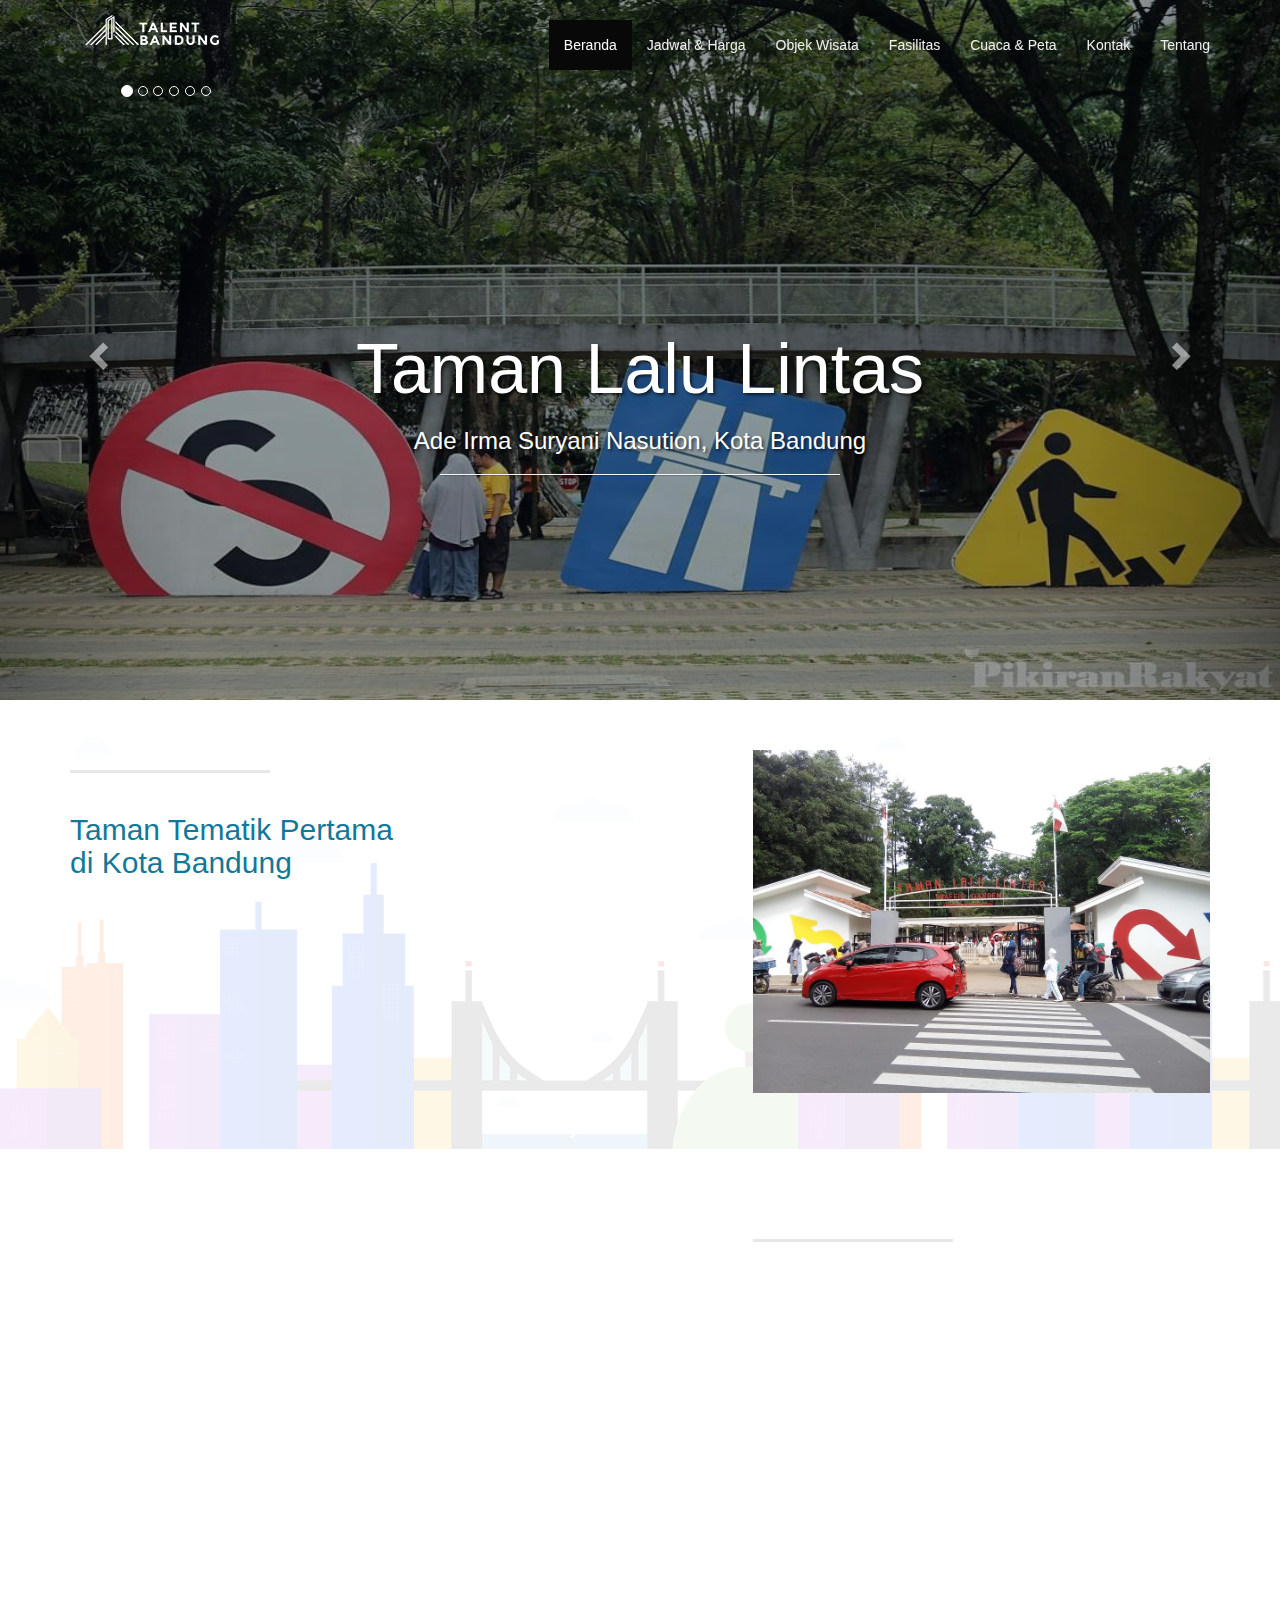
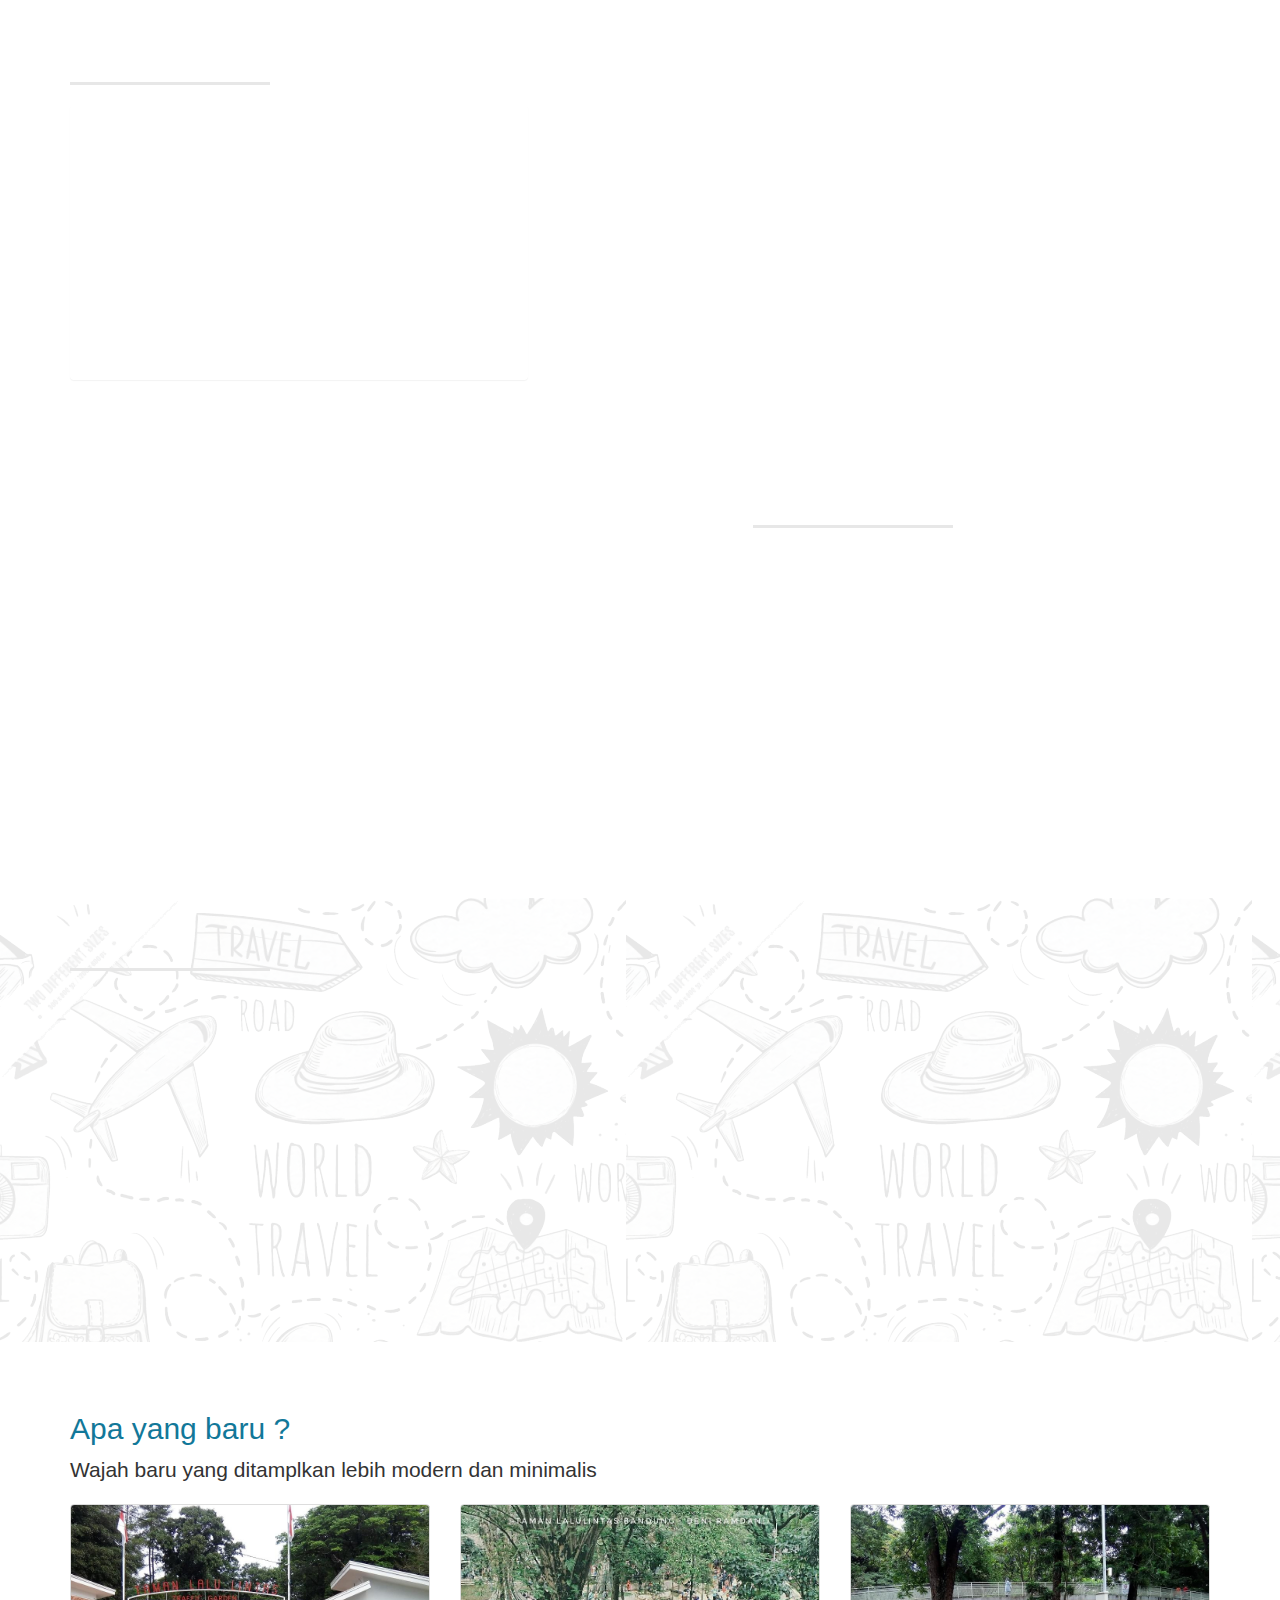
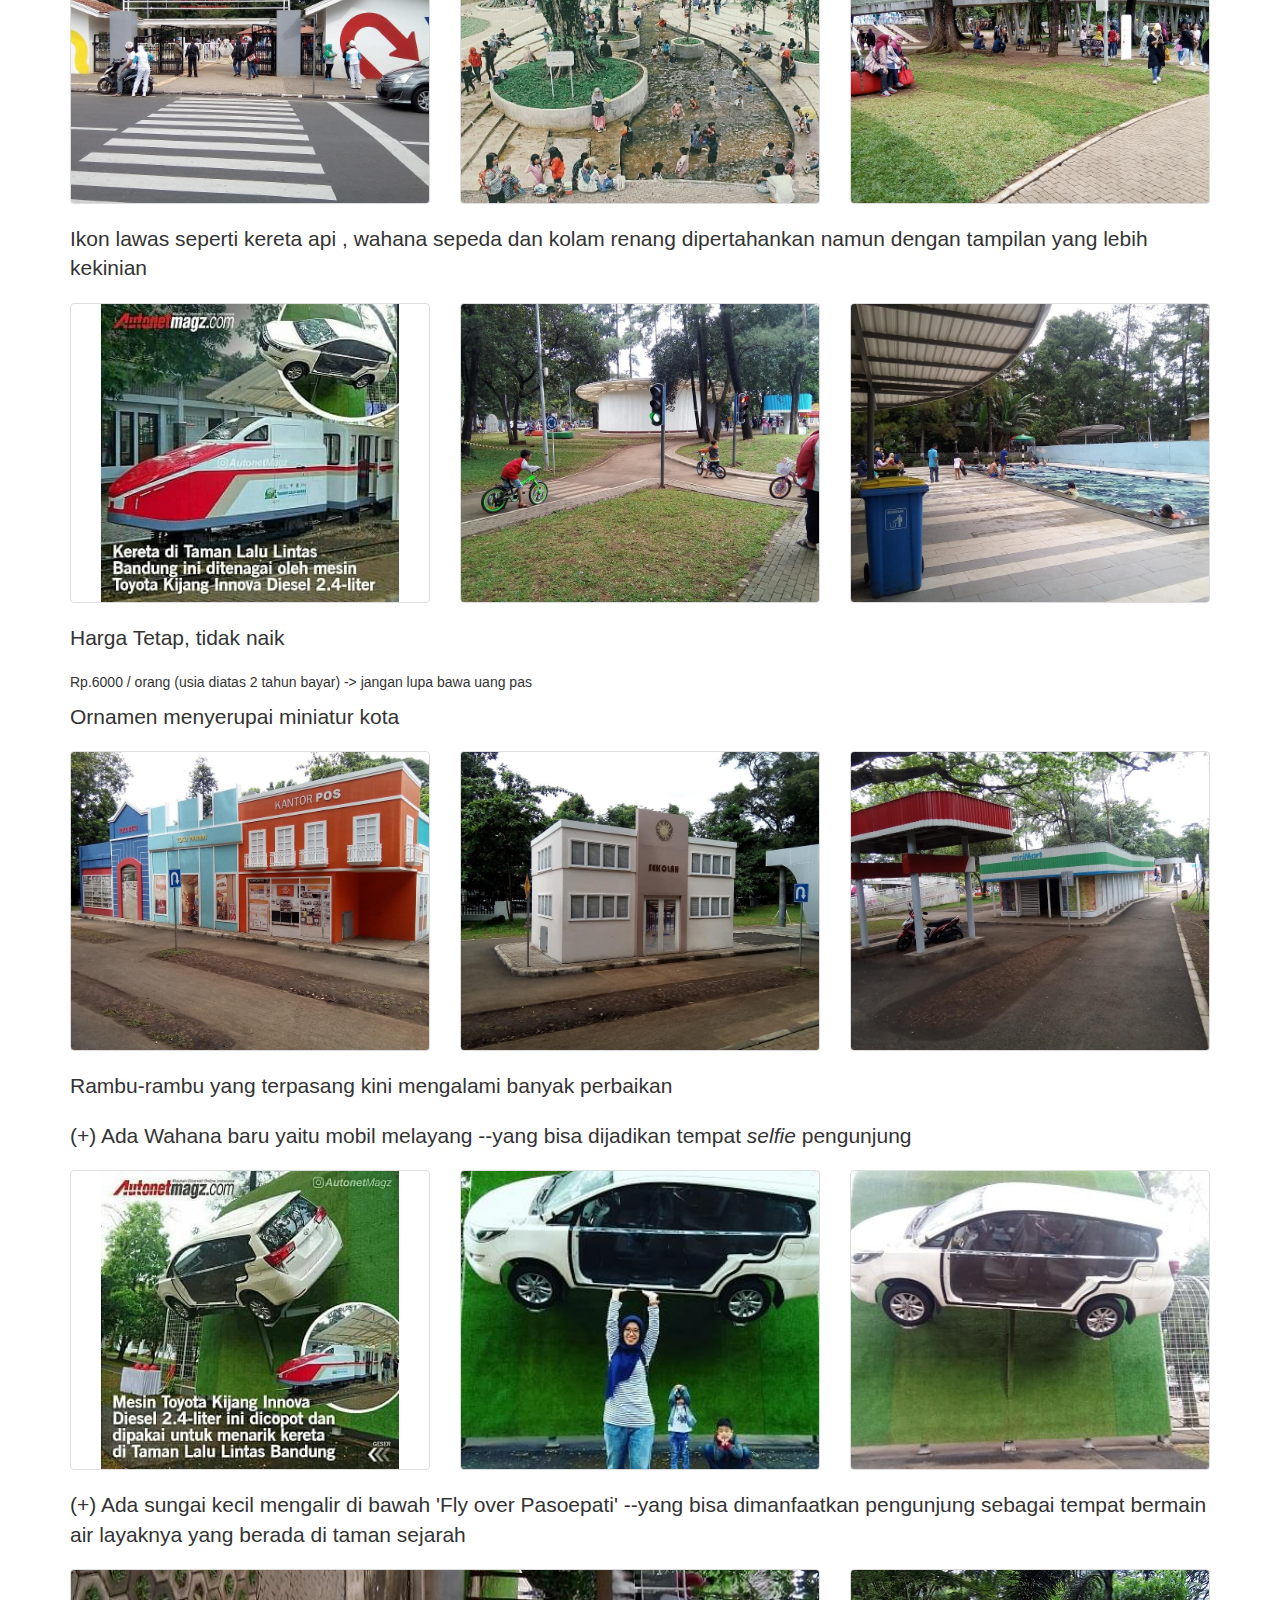
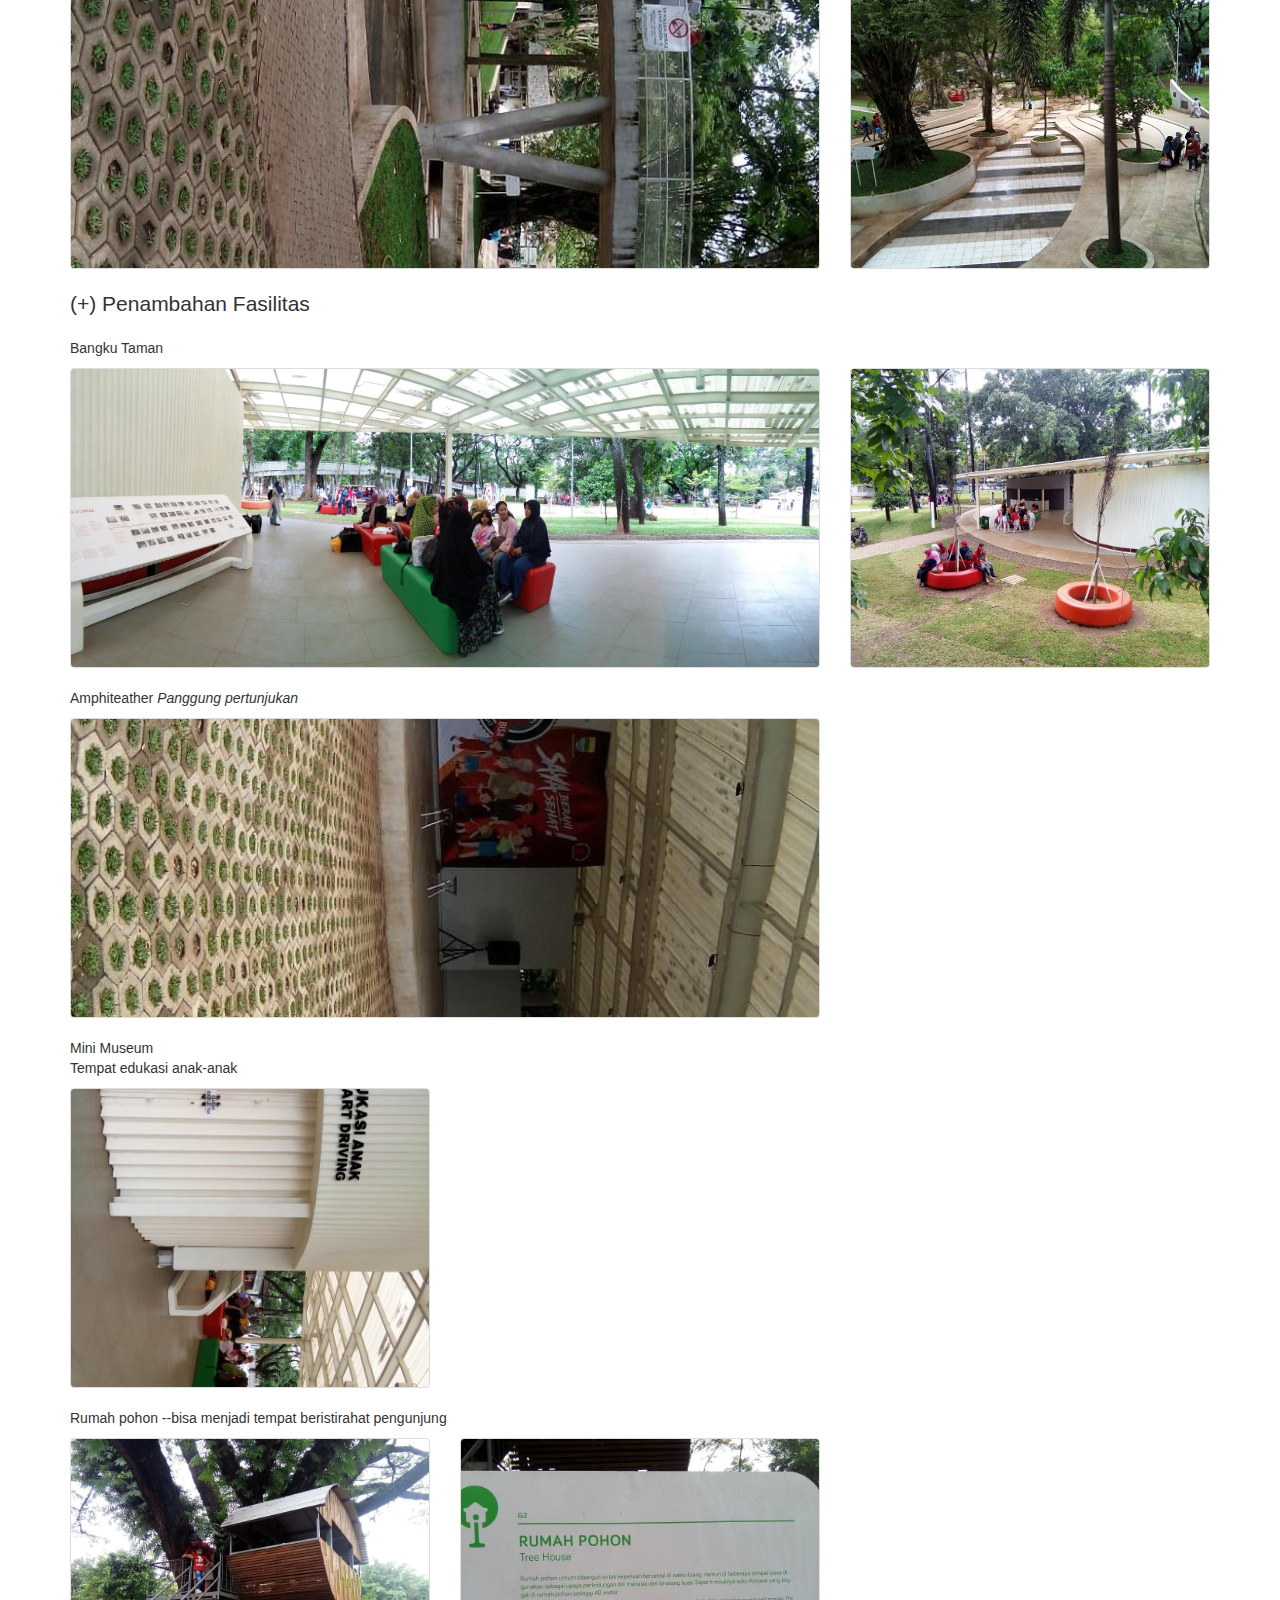
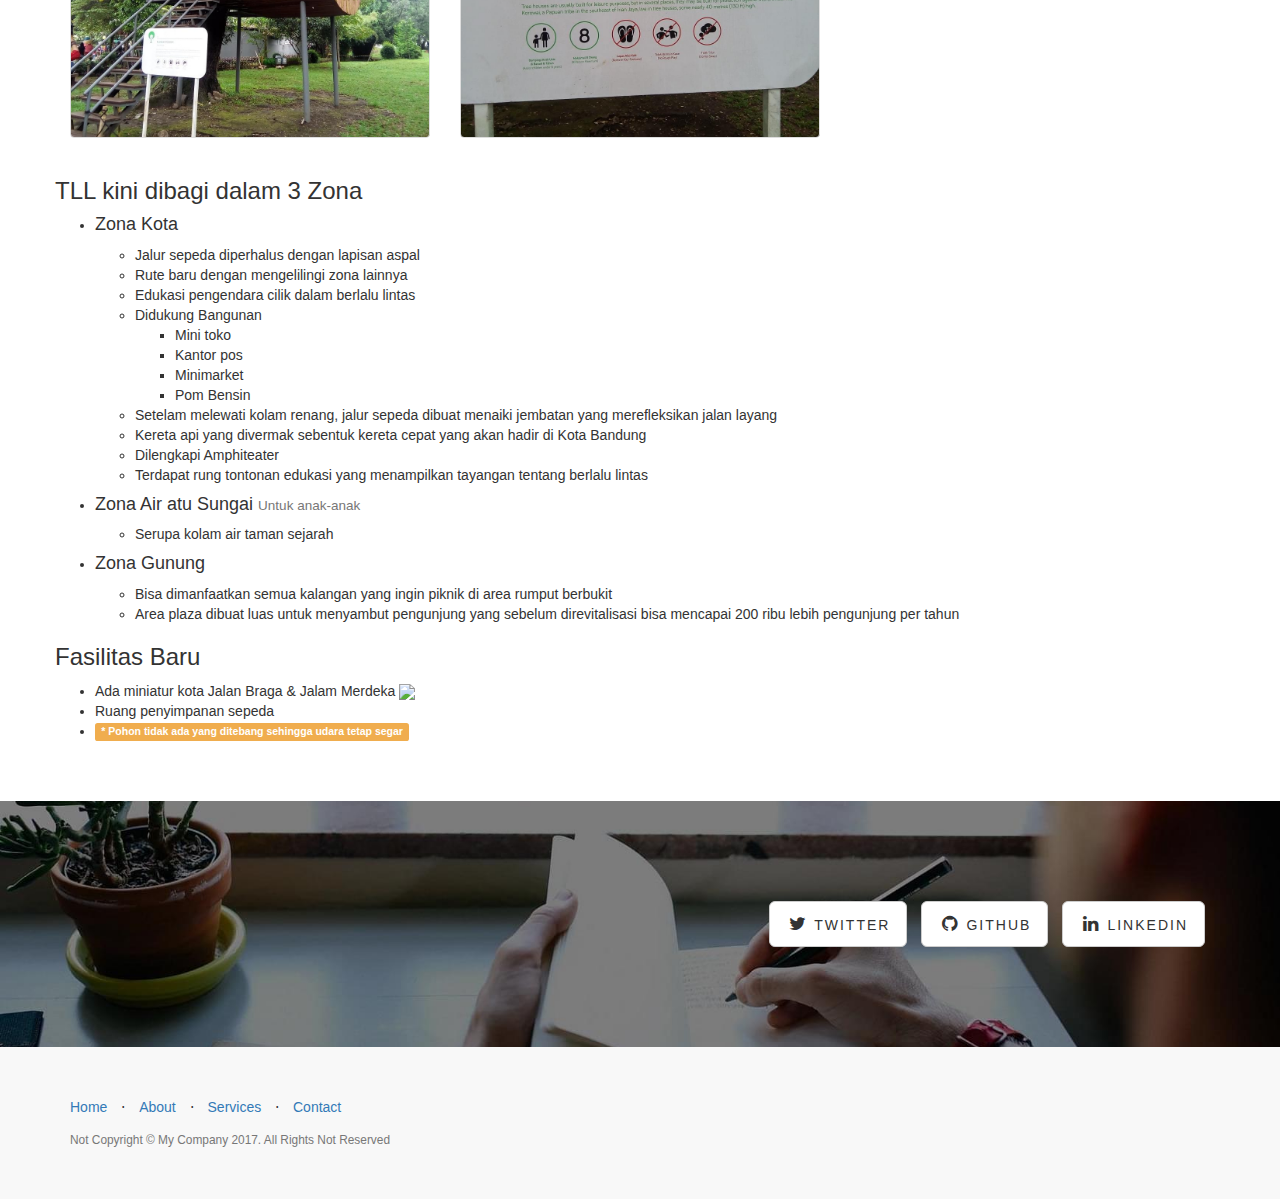
==== index.html @ 51817e34 "aktifkan scroll efeknya lagi" ====
<!DOCTYPE html>
<html lang="en">
  <head>
    <meta charset="utf-8">
    <meta http-equiv="X-UA-Compatible" content="IE=edge">
    <meta name="viewport" content="width=device-width, initial-scale=1">
    <!-- The above 3 meta tags *must* come first in the head; any other head content must come *after* these tags -->
    <title>This Is Bandung: Taman Lalu Lintas AISN</title>
    <link rel="icon" href="https://goo.gl/images/PEmjnV">

    <!-- Bootstrap Core CSS -->
    <link rel="stylesheet" href="https://maxcdn.bootstrapcdn.com/bootstrap/3.3.7/css/bootstrap.min.css">

    <!-- Custom Fonts Icons  -->
    <link href="https://cdnjs.cloudflare.com/ajax/libs/font-awesome/4.7.0/css/font-awesome.min.css" rel="stylesheet">
    <link href="https://cdnjs.cloudflare.com/ajax/libs/simple-line-icons/2.4.1/css/simple-line-icons.min.css" rel="stylesheet">

    <!-- Custom Styles  -->
    <link href="assets/css/app.css" rel="stylesheet">

    <!-- Animation Plugin -->
    <link href="https://cdnjs.cloudflare.com/ajax/libs/animate.css/3.5.2/animate.min.css" rel="stylesheet">

    <!-- MapBox PLugin -->
    <script src="https://api.mapbox.com/mapbox-gl-js/v0.42.0/mapbox-gl.js"></script>
    <link href="https://api.mapbox.com/mapbox-gl-js/v0.42.0/mapbox-gl.css" rel="stylesheet" />

    <!-- HTML5 shim and Respond.js for IE8 support of HTML5 elements and media queries -->
    <!-- WARNING: Respond.js doesn't work if you view the page via file:// -->
    <!--[if lt IE 9]>
      <script src="https://oss.maxcdn.com/html5shiv/3.7.3/html5shiv.min.js"></script>
      <script src="https://oss.maxcdn.com/respond/1.4.2/respond.min.js"></script>
    <![endif]-->
  </head>
  <body>
      <!-- Navigation -->
<nav class="navbar-inverse navbar-default navbar-fixed-top">
  <div class="container ">
    <!-- Brand and toggle get grouped for better mobile display -->
    <div class="navbar-header">
      <button type="button" class="navbar-toggle collapsed" data-toggle="collapse" data-target="#bs-example-navbar-collapse-1" aria-expanded="false">
        <span class="sr-only">Toggle navigation</span>
        <span class="icon-bar"></span>
        <span class="icon-bar"></span>
        <span class="icon-bar"></span>
      </button>
      <a class="navbar-brand" href="#"> <!-- <img class="logo-white"  height="30px">  --> <div class="logo-white" style="height: 30px; width: 134px"></div></a>
    </div>

    <!-- Collect the nav links, forms, and other content for toggling -->
    <div class="collapse navbar-collapse" id="bs-example-navbar-collapse-1">
      <ul class="nav navbar-nav navbar-right">
        <li class="active"><a href="index.html"> <i class="icon-home"></i> Beranda</a></li>
        <li class=""><a href="jadwal.html"> <i class="icon-clock"></i> Jadwal &#38; Harga</a></li>
        <li class=""><a href="objek_wisata.html"> <i class="icon-directions"></i> Objek Wisata</a></li>
        <li class=""><a href="fasilitas.html"> <i class="icon-layers"></i> Fasilitas</a></li>
        <li class=""><a href="cuaca_peta.html"> <i class="icon-map"></i> Cuaca &#38; Peta</a></li>
        <li class=""><a href="kontak.html"> <i class="icon-phone"></i> Kontak</a></li>
        <li class=""><a href="tentang.html"> <i class="icon-user"></i> Tentang</a></li>
        <!-- <li class="active"><a href="#">Link <span class="sr-only">(current)</span></a></li> -->
      </ul>
    </div><!-- /.navbar-collapse -->

  </div><!-- /.container-fluid -->
</nav>

<!-- carousel -->
<div class="container-full">

    <div id="carousel-img-tll" class="carousel slide" data-ride="carousel">
  <!-- Indicators -->
  <ol class="carousel-indicators">
    <li data-target="#carousel-img-tll" data-slide-to="0" class="active"></li>
    <li data-target="#carousel-img-tll" data-slide-to="1"></li>
    <li data-target="#carousel-img-tll" data-slide-to="2"></li>
    <li data-target="#carousel-img-tll" data-slide-to="3"></li>
    <li data-target="#carousel-img-tll" data-slide-to="4"></li>
    <li data-target="#carousel-img-tll" data-slide-to="5"></li>
  </ol>

  <!-- Wrapper for slides -->
  <div class="carousel-inner" role="listbox">
    <div class="item active">
      <div class="carousel-caption">
        <div class="intro-message">
        <h1 class="animated hinge slideInUp">Taman Lalu Lintas </h1>
        <h3 class="animated fadeInRight">Ade Irma Suryani Nasution, Kota Bandung</h3>
        <hr class="intro-divider">
        </div>
      </div>
      <div class="overlay"></div>
        <img src="assets/img/tll_aisn/slide-6.jpg" alt="Gambar Slider" style="height: 700px; width: 100%;">
    </div>
    <div class="item">
      <div class="carousel-caption">
        <div class="intro-message">
        <h1 class="animated hinge slideInUp">Taman Tematik Terbaik di Indonesia</h1>
        <h3 class="animated fadeInRight"></h3>
        <hr class="intro-divider">
        </div>
      </div>
      <div class="overlay"></div>
        <img src="assets/img/tll_aisn/slide-4.jpg" alt="Gambar Slider" style="height: 700px; width: 100%;">
    </div>
    <div class="item">
      <div class="carousel-caption">
        <div class="intro-message">
        <h1 class="animated hinge slideInUp">Miniatur Kota  </h1>
        <h3 class="animated fadeInRight">Nikmati pengalaman berlalu lintas yang keren untuk anak-anak</h3>
        <hr class="intro-divider">
        </div>
      </div>
      <div class="overlay"></div>
        <img src="assets/img/tll_aisn/slide-7.jpg" alt="Gambar Slider" style="height: 700px; width: 100%;">
    </div>
    <div class="item">
      <div class="carousel-caption">
        <div class="intro-message">
        <h1 class="animated hinge slideInUp">Lingkungan yang Luas dan Asri</h1>
        <h3 class="animated fadeInRight">Siapapun dapat berwisata ke sini</h3>
        <hr class="intro-divider">
        </div>
      </div>
      <div class="overlay"></div>
        <img src="assets/img/tll_aisn/slide-5.jpg" alt="Gambar Slider" style="height: 700px; width: 100%;">
    </div>
    <div class="item">
      <div class="carousel-caption">
        <div class="intro-message">
        <h1 class="animated hinge slideInUp">Memiliki Sungai kecil layaknya yang di Taman Sejarah</h1>
        <h3 class="animated fadeInRight">Menjadikan nuansa alam semakin lengkap </h3>
        <hr class="intro-divider">
        </div>
      </div>
      <div class="overlay"></div>
        <img src="assets/img/tll_aisn/slide-3.jpg" alt="Gambar Slider" style="height: 700px; width: 100%;">
    </div>
    <div class="item">
      <div class="carousel-caption">
        <div class="intro-message">
        <h1 class="animated hinge slideInUp">Desain Lebih Modern dan Minimalis</h1>
        <h3 class="animated fadeInRight">Tetap mengutamakan edukasi berlalu lintas dengan memadukan kondisi alam Bandung</h3>
        <hr class="intro-divider">
        </div>
      </div>
      <div class="overlay"></div>
        <img src="assets/img/tll_aisn/slide-2.jpg" alt="Gambar Slider" style="height: 700px; width: 100%;">
    </div>

  </div>

  <!-- Controls -->
  <a class="left carousel-control" href="#carousel-img-tll" role="button" data-slide="prev">
    <span class="glyphicon glyphicon-chevron-left" aria-hidden="true"></span>
    <span class="sr-only">Previous</span>
  </a>
  <a class="right carousel-control" href="#carousel-img-tll" role="button" data-slide="next">
    <span class="glyphicon glyphicon-chevron-right" aria-hidden="true"></span>
    <span class="sr-only">Next</span>
  </a>
    </div>
</div>
<!-- End Containe-Full -->


    <div class="content-section-a" style="background: url(assets/img/bg/bg-row-city.png);">

        <div class="container">
            <div class="row">
                <div class="col-lg-5 col-sm-6">
                    <hr class="section-heading-spacer">
                    <div class="clearfix"></div>
                    <div class="">
                        <h2 class="section-heading wow slideInRight biru">Taman Tematik Pertama<br>di Kota Bandung</h2>
                        <p class="wow fadeInUp" data-wow-delay="1s">
                        <i class="fa fa-flag"></i> Berdiri pada 1 Maret 1958 (59 tahun silam).<br>
                        Salah satu ikon Kota Kembang yang Terletak di Pusat Kota. <br>
                        Taman ini menjadi rekomendasi liburan keluarga yang penting untuk dikunjungi. <br><br>
                        Kenapa taman tematik penting ? <br>
                        karena untuk membedakan aktivitas sosial, kalu ada 10 taman sama semua pasti akan bosan.<br><br>
                        <i class="fa fa-map-marker"></i>  Jl.Belitung No.1,Merdeka, Sumur Bandung, Kota Bandung 40113<br>
                        </p>
                    </div>

                </div>
                <div class="col-lg-5 col-lg-offset-2 col-sm-6">
                    <img class="img-responsive wow fadeInUp" data-wow-duration="2s" data-wow-delay="1s" src="assets/img/tll_aisn/depan-1.jpg"
                    alt="">
                </div>
            </div>

        </div>
        <!-- /.container -->

    </div>
    <!-- /.content-section-a -->

    <div class="content-section-b">

        <div class="container">

            <div class="row">
                <div class="col-lg-5 col-lg-offset-1 col-sm-push-6  col-sm-6">
                    <hr class="section-heading-spacer">
                    <div class="clearfix"></div>
                    <h2 class="section-heading wow slideInLeft biru">Wisata Edukatif</h2>
                    <p class="wow fadeInUp" data-wow-delay="1s"> Keberadaan Taman Lalu Lintas sangat penting sebagai sarana pendidikan usia dini dalam berlalu lintas.<br><br>
                    Di taman yang sejuk dan juga nyaman ini, anak-anak dapat menikmati indahnya taman dengan berkendara dengan memakai sepeda atau mengendarai kendaraan mini menyusuri jalur buatan yang telah dilengkapi dengan berbagai rambu lalu lintas.<br><br>
                    Sehingga dapat langsung dapat mempraktekkan pelajaran tentang aturan lalu lintas dalam suasana permainan yang sangat menyenangkan.</p>
                </div>
                <div class="col-lg-5 col-sm-pull-6  col-sm-6">
                        <img class="img-responsive wow fadeInDown" src="assets/img/tll_aisn/rambu-1.jpg" alt="">
                </div>
            </div>

        </div>
        <!-- /.container -->

    </div>
    <!-- /.content-section-b -->

    <div class="content-section-a" id="fifth">

        <div class="container">
            <div class="row">
                <div class="col-lg-5 col-sm-6">
                    <hr class="section-heading-spacer">
                    <div class="clearfix"></div>
                    <div class="panel">
                        <h2 class="section-heading wow slideInRight biru">Taman Tematik yang Nyaman</h2>
                        <p class="wow fadeInUp" data-wow-delay="1s">
                            Taman Lalu Lintas terbesar se-Asia Tenggara.<br>
                            Taman seluas 3.5 Ha memiliki lingkungan yang sejuk dengan ±1000  pohon, banyak tanaman bunga, pohon langka yang dirawat dan dilestarikan keberadaannya.<br><br>
                            Manfaatnya begitu besar bagi kenyamanan lingkungan hidup dan kesehatan masyarakat khususnya Kota Bandung dan  umumnya masyarakat Jawa Barat.
                        </p>
                    </div>

                </div>
                <div class="col-lg-5 col-lg-offset-2 col-sm-6">
                    <img class="img-responsive wow fadeInUp" data-wow-duration="2s" data-wow-delay="1s" src="assets/img/tll_aisn/sisi-2.jpg" alt="">
                </div>
            </div>

        </div>
        <!-- /.container -->

    </div>
    <!-- /.content-section-a -->

    <div class="content-section-b">

        <div class="container" >

            <div class="row">
                <div class="col-lg-5 col-lg-offset-1 col-sm-push-6  col-sm-6">
                    <hr class="section-heading-spacer">
                    <div class="clearfix"></div>
                    <h2 class="section-heading wow slideInLeft biru">Merupakan Tempat Bermain yang Asyik</h2>
                    <p class="wow fadeInUp" data-wow-delay="1s">
                    Anak-Anak dapat bersenang-senang disana.
                    Area hijau yang tetap tejaga sehingga udara menjadi segar dan membuat pikiran menjadi <i>fresh</i>.<br><br>
                    Orang tua juga bisa melepaskan berbagai kepenatan di lingkungan taman yang sangat asri dan tenang sambil menunggui anak-anaknya.  </p>
                </div>
                <div class="col-lg-5 col-sm-pull-6  col-sm-6">
                    <section  class="wow fadeInDown" data-wow-duration="2s" data-wow-delay="1s">
                        <img class="img-responsive" src="assets/img/tll_aisn/jembatan-view-1.jpg" alt="">
                    </section>
                </div>
            </div>

        </div>
        <!-- /.container -->

    </div>
    <!-- /.content-section-b -->

    <div class="content-section-a" style="background: url(assets/img/bg/bg-row-travel2.png);">

        <div class="container">
            <div class="row">
                <div class="col-lg-5 col-sm-6">
                    <hr class="section-heading-spacer">
                    <div class="clearfix"></div>
                        <h2 class="section-heading wow slideInRight biru">Kini Tampil Dengan Wajah Baru</h2>
                        <p class="wow fadeInUp" data-wow-delay="1s">
                            Revitalisasi diresmikan pada 29 September 2017 oleh Walikota Bandung.<br><br>
                            Taman bersejarah ini menjadi keren dan canggih.<br><br>
                            Banyak perubahan &#038; penambahan ornamen di beberapa titik. <br><br>
                            Revitalisasi yang dilakukan tetap mengutamakan edikasi berlalu lintas dan memadukan kondisi alam Bandung.
                        </p>

                </div>
                <div class="col-lg-5 col-lg-offset-2 col-sm-6">
                    <img class="img-responsive wow fadeInUp"  data-wow-duration="2s" data-wow-delay="1s" src="assets/img/tll_aisn/depan-gerbang-2.jpg" alt="">
                </div>
            </div>
        </div>
        <!-- /.container -->

    </div>
    <!-- /.content-section-a -->

     <div class="content-section-b">
        <div class="container">   
            <div class="row">
                <div class="col-lg-12">
                    <h2 class="biru">Apa yang baru ?</h2>
                            <p class="lead">Wajah baru yang ditamplkan lebih modern dan minimalis </p>
                                <div class="row">
                                  <div class="col-sm-12 col-md-4">
                                    <a href="" class="thumbnail" style="background-image: url('assets/img/tll_aisn/depan-gerbang-1.jpg');" >

                                    </a>
                                  </div>
                                  <div class="col-sm-12 col-md-4">
                                    <a href="" class="thumbnail" style="background-image: url('assets/img/tll_aisn/zona-air-1.jpg');">
                                    </a>
                                  </div>
                                  <div class="col-sm-12 col-md-4">
                                    <a href="" class="thumbnail" style="background-image: url('assets/img/tll_aisn/samping-kiri-1.jpg');">
                                    </a>
                                  </div>
                                </div>

                            <p class="lead">Ikon lawas seperti kereta api , wahana sepeda dan kolam renang dipertahankan namun dengan tampilan yang lebih kekinian</p>
                                <div class="row">
                                  <div class="col-sm-12 col-md-4">
                                    <a href="" class="thumbnail" style="background-image: url('assets/img/tll_aisn/kereta-1.jpg'); background-size: contain;">
                                    </a>
                                  </div>
                                  <div class="col-sm-12 col-md-4">
                                    <a href="" class="thumbnail" style="background-image: url('assets/img/tll_aisn/sepeda-1.jpg');">
                                    </a>
                                  </div>
                                  <div class="col-sm-12 col-md-4">
                                    <a href="" class="thumbnail" style="background-image: url('assets/img/tll_aisn/kolam-renang-1.jpg');">
                                    </a>
                                  </div>
                                </div>
                            <p class="lead">Harga Tetap, tidak naik</p>
                                <p>
                                    Rp.6000 / orang (usia diatas 2 tahun bayar) -> jangan lupa bawa uang pas
                                    
                                </p>
                            <p class="lead">Ornamen menyerupai miniatur kota </p>
                                <div class="row">
                                  <div class="col-sm-12 col-md-4">
                                    <a href="" class="thumbnail" style="background-image: url('assets/img/tll_aisn/miniatur-kota-1.jpg');">
                                    </a>
                                  </div>
                                  <div class="col-sm-12 col-md-4">
                                    <a href="" class="thumbnail" style="background-image: url('assets/img/tll_aisn/miniatur-sekolah-1.jpg');">
                                    </a>
                                  </div>
                                  <div class="col-sm-12 col-md-4">
                                    <a href="" class="thumbnail" style="background-image: url('assets/img/tll_aisn/miniatur-market-1.jpg');">
                                    </a>
                                  </div>
                                </div>


                            <p class="lead">Rambu-rambu yang terpasang kini mengalami banyak perbaikan</p>
                            <p class="lead">(+) Ada Wahana baru yaitu mobil melayang --yang bisa dijadikan tempat <i>selfie</i> pengunjung </p>
                                 <div class="row">
                                  <div class="col-sm-12 col-md-4">
                                    <a href="" class="thumbnail" style="background-image: url('assets/img/tll_aisn/mobil-melayang-1.jpg'); background-size: contain;">
                                    </a>
                                  </div>
                                  <div class="col-sm-12 col-md-4">
                                    <a href="" class="thumbnail" style="background-image: url('assets/img/tll_aisn/mobil-melayang-2.jpg');">
                                    </a>
                                  </div>
                                  <div class="col-sm-12 col-md-4">
                                    <a href="" class="thumbnail" style="background-image: url('assets/img/tll_aisn/mobil-melayang-3.jpg');">
                                    </a>
                                  </div>
                                </div>

                            <p class="lead">(+) Ada sungai kecil mengalir di bawah 'Fly over Pasoepati' --yang bisa dimanfaatkan pengunjung sebagai tempat bermain air layaknya yang berada di taman sejarah </p>
                                 <div class="row">
                                  <div class="col-xs-6 col-md-8">
                                    <a href="" class="thumbnail" style="background-image: url('assets/img/tll_aisn/flyover-2.jpg');">
                                    </a>
                                  </div>
                                  <div class="col-sm-12 col-md-4">
                                    <a href="" class="thumbnail" style="background-image: url('assets/img/tll_aisn/sungai-1.jpg');">
                                    </a>
                                  </div>
                                </div>

                            <p class="lead">(+) Penambahan Fasilitas </p>
                                    <p>Bangku Taman </p>
                                        <div class="row">
                                          <div class="col-xs-6 col-md-8">
                                            <a href="" class="thumbnail" style="background-image: url('assets/img/tll_aisn/bangku-1.jpg');">
                                            </a>
                                          </div>
                                          <div class="col-sm-12 col-md-4">
                                            <a href="" class="thumbnail" style="background-image: url('assets/img/tll_aisn/bangku-2.jpg');">
                                            </a>
                                          </div>
                                        </div>
                                    <p>Amphiteather <i>Panggung pertunjukan</i></p>
                                        <div class="row">
                                          <div class="col-xs-6 col-md-8">
                                            <a href="" class="thumbnail" style="background-image: url('assets/img/tll_aisn/ampitheater.jpg');">
                                            </a>
                                          </div>
                                        </div>
                                    Mini Museum
                                    <p>Tempat edukasi anak-anak</p>
                                        <div class="row">
                                          <div class="col-sm-12 col-md-4">
                                            <a href="" class="thumbnail" style="background-image: url('assets/img/tll_aisn/ruang-edukasi-1.jpg');">
                                            </a>
                                          </div>
                                        </div>

                                    <p>Rumah pohon --bisa menjadi tempat beristirahat pengunjung</p>
                                        <div class="row">
                                          <div class="col-sm-12 col-md-4">
                                            <a href="" class="thumbnail" style="background-image: url('assets/img/tll_aisn/rumah-pohon-1.jpg');">
                                            </a>
                                          </div> 
                                          <div class="col-sm-12 col-md-4">
                                            <a href="" class="thumbnail" style="background-image: url('assets/img/tll_aisn/rumah-pohon-desc.jpg');">
                                            </a>
                                          </div>
                                        </div>
                </div>

                <div class="row">
                    <div class="col-lg-12">
                        <h3>TLL kini dibagi dalam 3 Zona</h3>
                        <ul type="1">
                            <li>
                                <h4>Zona Kota</h4>
                                <ul>
                                    <li>Jalur sepeda diperhalus dengan lapisan aspal</li>
                                    <li>Rute baru dengan mengelilingi zona lainnya</li>
                                    <li>Edukasi pengendara cilik dalam berlalu lintas</li>
                                    <li>Didukung Bangunan
                                        <ul type="square">
                                            <li>Mini toko</li>
                                            <li>Kantor pos</li>
                                            <li>Minimarket</li>
                                            <li>Pom Bensin</li>
                                        </ul>
                                    </li>
                                    <li>Setelam melewati kolam renang, jalur sepeda dibuat menaiki jembatan yang merefleksikan jalan layang</li>
                                    <li>Kereta api yang divermak sebentuk kereta cepat yang akan hadir di Kota Bandung </li>
                                    <li>Dilengkapi Amphiteater</li>
                                    <li>Terdapat rung tontonan edukasi yang menampilkan tayangan tentang berlalu lintas</li>

                                </ul>
                            </li>

                            <li>
                                <h4>Zona Air atu Sungai
                                  <small> Untuk anak-anak</small>
                                </h4>
                                <ul>
                                    <li>Serupa kolam air taman sejarah</li>
                                </ul>
                            </li>
                            <li>
                                <h4>Zona Gunung</h4>
                                <ul>
                                    <li>Bisa dimanfaatkan semua kalangan yang ingin piknik di area rumput berbukit</li>
                                    <li>Area plaza dibuat luas untuk menyambut pengunjung yang sebelum direvitalisasi bisa mencapai 200 ribu lebih pengunjung per tahun</li>
                                </ul>
                            </li>

                        </ul> <!-- TTL dibagi 3 Zona -->

                        <h3>Fasilitas Baru</h3>
                        <ul> 
                            <li>Ada miniatur kota Jalan Braga &#038; Jalam Merdeka
                                <img src="assets/img/miniatur.jpg">
                            </li>
                            <li>Ruang penyimpanan sepeda</li>
                            <li>
                                <div  class="label  label-warning">
                                * Pohon tidak ada yang ditebang sehingga udara tetap segar
                                </div>
                            </li>
                        </ul>
                    </div>
                </div>
            </div>
        </div>
        <!-- /.container -->

    </div>
    <!-- /.content-section-a -->

    <div class="banner">

        <div class="container">

            <div class="row">
                <div class="col-lg-6">
                    <h2></h2>
                </div>
                <div class="col-lg-6">
                    <ul class="list-inline banner-social-buttons">
                        <li>
                            <a href="https://twitter.com/SBootstrap" class="btn btn-default btn-lg"><i class="fa fa-twitter fa-fw"></i> <span class="network-name">Twitter</span></a>
                        </li>
                        <li>
                            <a href="https://github.com/IronSummitMedia/startbootstrap" class="btn btn-default btn-lg"><i class="fa fa-github fa-fw"></i> <span class="network-name">Github</span></a>
                        </li>
                        <li>
                            <a href="#" class="btn btn-default btn-lg"><i class="fa fa-linkedin fa-fw"></i> <span class="network-name">Linkedin</span></a>
                        </li>
                    </ul>
                </div>
            </div>

        </div>
        <!-- /.container -->

    </div>
    <!-- /.banner -->




    <!-- MapBox Template -->

    <!-- <div id='map' style='width: 1900px; height: 850px;'></div>
    <script>
      mapboxgl.accessToken = 'pk.eyJ1IjoidGVndWhzaXMxMSIsImEiOiJjamE2NmFub3c4OTVsMzNwZ21rMTEwdXV2In0.SkfZif_xWljXuMNeSakmZg';
      var map = new mapboxgl.Map({
      container: 'map',
      style: 'mapbox://styles/mapbox/streets-v10'
      });
    </script> -->

    <!-- <a href="https://www.accuweather.com/en/id/bandung/208977/driving-current-weather/208977" class="aw-widget-legal"> -->
<!--
By accessing and/or using this code snippet, you agree to AccuWeather’s terms and conditions (in English) which can be found at https://www.accuweather.com/en/free-weather-widgets/terms and AccuWeather’s Privacy Statement (in English) which can be found at https://www.accuweather.com/en/privacy.
-->
<!-- </a><div id="awtd1511205817873" class="aw-widget-36hour"  data-locationkey="" data-unit="c" data-language="en-us" data-useip="true" data-uid="awtd1511205817873" data-editlocation="true" data-lifestyle="driving"></div><script type="text/javascript" src="https://oap.accuweather.com/launch.js"></script> -->

    <!-- <div id="disqus_thread"></div> -->
    <!-- Footer -->
    <footer>
        <div class="container">
            <div class="row">
                <div class="col-lg-12">
                    <ul class="list-inline">
                        <li>
                            <a href="#">Home</a>
                        </li>
                        <li class="footer-menu-divider">&sdot;</li>
                        <li>
                            <a href="#about">About</a>
                        </li>
                        <li class="footer-menu-divider">&sdot;</li>
                        <li>
                            <a href="#services">Services</a>
                        </li>
                        <li class="footer-menu-divider">&sdot;</li>
                        <li>
                            <a href="#contact">Contact</a>
                        </li>
                    </ul>
                    <p class="copyright text-muted small">Not Copyright &copy; My Company 2017. All Rights Not Reserved</p>
                </div>
            </div>
        </div>
    </footer>

    <!-- jQuery (necessary for Bootstrap's JavaScript plugins) -->

    <!-- JQuery CDN -->
    <script src="https://cdnjs.cloudflare.com/ajax/libs/jquery/3.2.1/jquery.min.js"></script>
    <!-- Custom Js -->
    <script src="assets/js/app.js"></script>
    <!-- bootstrap CDN -->
    <script src="https://maxcdn.bootstrapcdn.com/bootstrap/3.3.7/js/bootstrap.min.js"></script>
    <!-- Disqus -->
    <script id="dsq-count-scr" src="//teguhsiswanto11-github-io.disqus.com/count.js" async></script>
    <!-- Parallax -->
    <script type="text/javascript">
    // parallax
        $(document).ready(function(){
            $('#third').parallax("10%",0.6);
            });

    </script>

    <!-- JQuery Scroll Speed -->
    <script src="assets/js/jQuery.scrollSpeed.js"></script>
    <script>
    $(function() {  
        jQuery.scrollSpeed(100, 800);
    });
    </script>

    <!-- wow.js -->
    <script src="https://cdnjs.cloudflare.com/ajax/libs/wow/1.1.2/wow.min.js"></script>
    <script>
        new WOW().init();
    </script>
    <script>

/**
*  RECOMMENDED CONFIGURATION VARIABLES: EDIT AND UNCOMMENT THE SECTION BELOW TO INSERT DYNAMIC VALUES FROM YOUR PLATFORM OR CMS.
*  LEARN WHY DEFINING THESE VARIABLES IS IMPORTANT: https://disqus.com/admin/universalcode/#configuration-variables*/
/*
var disqus_config = function () {
this.page.url = PAGE_URL;  // Replace PAGE_URL with your page's canonical URL variable
this.page.identifier = PAGE_IDENTIFIER; // Replace PAGE_IDENTIFIER with your page's unique identifier variable
};
*/
(function() { // DON'T EDIT BELOW THIS LINE
var d = document, s = d.createElement('script');
s.src = 'https://teguhsiswanto11-github-io.disqus.com/embed.js';
s.setAttribute('data-timestamp', +new Date());
(d.head || d.body).appendChild(s);
})();
</script>
    <noscript>Please enable JavaScript to view the <a href="https://disqus.com/?ref_noscript">comments powered by Disqus.</a></noscript>
    <script id="dsq-count-scr" src="//teguhsiswanto11-github-io.disqus.com/count.js" async></script>                         
  </body>

</html>
---- assets/css/app.css ----
/*!
 * Start Bootstrap - Landing Page (https://startbootstrap.com/template-overviews/landing-page)
 * Copyright 2013-2017 Start Bootstrap
 * Licensed under MIT (https://github.com/BlackrockDigital/startbootstrap-landing-page/blob/master/LICENSE)
 */

.intro-header {
  padding-top: 50px;
  padding-bottom: 50px;
  text-align: center;
  color: #f8f8f8;
  background: url(../img/intro-bg.jpg) no-repeat center center;
  background-size: cover;
}

.intro-message {
  position: relative;
  padding-top: 20%;
  padding-bottom: 20%;
}

.intro-message>h1 {
  margin: 0;
  text-shadow: 2px 2px 3px rgba(0, 0, 0, 0.6);
  font-size: 5em;
}

.intro-divider {
  width: 400px;
  border-top: 1px solid #f8f8f8;
  border-bottom: 1px solid rgba(0, 0, 0, 0.2);
}

.intro-message>h3 {
  text-shadow: 2px 2px 3px rgba(0, 0, 0, 0.6);
}

.intro-social-buttons i {
  font-size: 80%;
}

@media(max-width:767px) {
  .intro-message {
    padding-bottom: 15%;
  }
  .intro-message>h1 {
    font-size: 3em;
  }
  ul.intro-social-buttons>li {
    display: block;
    margin-bottom: 20px;
    padding: 0;
  }
  ul.intro-social-buttons>li:last-child {
    margin-bottom: 0;
  }
  .intro-divider {
    width: 100%;
  }
}

.network-name {
  text-transform: uppercase;
  font-size: 14px;
  font-weight: 400;
  letter-spacing: 2px;
}

.content-section-a {
  padding: 50px 0;
  background-color: #f8f8f8;
  font-weight: 500;
}

.content-section-b {
  padding: 50px 0;
  /*border-top: 1px solid #e7e7e7;*/
  /*border-bottom: 1px solid #e7e7e7;*/
}

.section-heading {
  margin-bottom: 30px;
}

.section-heading-spacer {
  float: left;
  width: 200px;
  border-top: 3px solid #e7e7e7;
}

.banner {
  padding: 100px 0;
  color: #f8f8f8;
  background: url(../img/banner-bg.jpg) no-repeat center center;
  background-size: cover;
}

.banner h2 {
  margin: 0;
  text-shadow: 2px 2px 3px rgba(0, 0, 0, 0.6);
  font-size: 3em;
}

.banner ul {
  margin-bottom: 0;
}

.banner-social-buttons {
  float: right;
  margin-top: 0;
}

@media(max-width:1199px) {
  ul.banner-social-buttons {
    float: left;
    margin-top: 15px;
  }
}

@media(max-width:767px) {
  .banner h2 {
    margin: 0;
    text-shadow: 2px 2px 3px rgba(0, 0, 0, 0.6);
    font-size: 3em;
  }
  ul.banner-social-buttons>li {
    display: block;
    margin-bottom: 20px;
    padding: 0;
  }
  ul.banner-social-buttons>li:last-child {
    margin-bottom: 0;
  }
}

footer {
  padding: 50px 0;
  background-color: #f8f8f8;
}

p.copyright {
  margin: 15px 0 0;
}

/* Carousel */
.carousel-indicators {
  bottom: 84% /*20px*/;
  left: 13%;
}

/* Navigation */
.navbar-inverse {
  background-color: rgba(255, 255, 255, 0.0); 
  border: none;
}
 .navbar-right {
    transition: 1s ease-out;
}
.navbar-inverse .navbar-nav > li > a {
  color: #f1f1f1; /*#9d9d9d*/
}
.navbar-inverse .navbar-collapse,
.navbar-inverse .navbar-form {
  margin-top: 2rem;
  transition: 1s ease-in-out;
}
.navbar-default .navbar-collapse, .navbar-default .navbar-form {
    transition: 1s ease;
}

/* Overlay for Carousel */
.overlay {
    position: absolute;
    width: 100%;
    height: 100%;
    z-index: 2;
    background-color: #080d15;
    opacity: .4;
}
.overlay.orange {
   background-color: #ff9900
}
.logo-white{
  background: url(../img/logo-talentbandung-white-small.png);
}
.logo-black{
  background: url(../img/logo-talentbandung-black-small.png) ;
}
.logo{
  background: url(../img/logo-talentbandung-black-small.png) ;
}
.no-crash{
  background: #333;
  transition: 1s ease-out;
}


/* first Use Prallax Code*/
#first{
    background: url(../img/banner-bg.jpg) ;
    background-attachment: fixed;
    background-position: center;
    background-repeat: no-repeat;
    background-size: cover;
    padding: 50px 0px;
}
#second{ 
  background: url(../img/design-2.jpg) ;
  background-attachment: fixed;
  background-position: center;
  background-repeat: no-repeat;
  background-size: cover;
  padding-top: 50px 0px;
}

#third{
    background: url(../img/design-1.jpg) ;
    background-attachment: fixed;
    background-position: center;
    background-repeat: no-repeat;
    background-size: cover;
    height: 580px;
}

#fifth{
    background: url(../img/bg/2Bi1Wys.jpg);
    /*background: url(../img/tll_aisn/slide-1.jpg);*/
    background-attachment: fixed;
    background-size: cover;

}
 #fifth p{ 
   /*text-align: center;*/
   color: #070707;
   padding-top: 20px;
}

/* Floating for Infinite animation */
.floating{
  animation-name: floating;
  animation-iteration-count: infinite;
  animation-duration: 5.5s;

  /*-webkit-animation-name: floating;
  -webkit-animation-iteration-count: infinite;
  -webkit-animation-duration: 1.5s;*/
/*  animation-name: floating;
  -webkit-animation-name: floating;

  animation-duration: 1.5s; 
  -webkit-animation-duration: 1.5s;

  animation-iteration-count: infinite;
  -webkit-animation-iteration-count: infinite;
*/
}
@keyframes floating {
  0% {
    transform: translateX(0%);  
  }
  20% {
    transform: translate(20%,0);  
  } 
  40% {
    transform: translate(20%,40%);  
  } 
  60% {
    transform: translate(-40%,40%);  
  } 
  80% {
    transform: translate(-40%,-20%);
  }
  100% {
    transform: translateX(0%);
  }     
}

/*@-webkit-keyframes floating {
  0% {
    -webkit-transform: translateY(10%);  
  }
  50% {
    -webkit-transform: translateX(20%);  
  } 
  100% {
    -webkit-transform: translateY(100%);
  }     
}*/


/* Testimonial Card */
figure.snip1232 {
  font-family: 'Raleway', Arial, sans-serif;
  position: relative;
  float: left;
  overflow: hidden;
  margin: 10px 1%;
  min-width: 220px;
  max-width: 310px;
  width: 100%;
  color: #333;
  text-align: left;
  box-shadow: none !important;
}
figure.snip1232 * {
  -webkit-box-sizing: border-box;
  box-sizing: border-box;
}
figure.snip1232 img {
  max-width: 100%;
  height: 80px;
  width: 80px;
  border-radius: 50%;
  margin-right: 5px;
  display: block;
  z-index: 1;
  position: absolute;
  right: 50%;
}
figure.snip1232 blockquote {
  margin: 0;
  display: block;
  border-radius: 8px;
  position: relative;
  background-color: #fafafa;
  padding: 65px 50px 35px 50px;
  font-size: 0.8em;
  font-weight: 500;
  margin: -40px 0 0;
  line-height: 1.6em;
  box-shadow: 0 0 5px rgba(0, 0, 0, 0.15);
}
figure.snip1232 blockquote:before,
figure.snip1232 blockquote:after {
  font-family: 'FontAwesome';
  content: "\201C";
  position: absolute;
  font-size: 50px;
  opacity: 0.3;
  font-style: normal;
}
figure.snip1232 blockquote:before {
  top: 55px;
  left: 20px;
}
figure.snip1232 blockquote:after {
  content: "\201D";
  right: 20px;
  bottom: 5px;
}
figure.snip1232 .author {
  margin: 0;
  height: 80px;
  display: block;
  text-align: left;
  padding: 0 35px;
  position: relative;
  z-index: 1;
}
figure.snip1232 .author h5,
figure.snip1232 .author span {
  left: 50%;
  position: absolute;
  opacity: 0.8;
  padding: 3px 5px;
}
figure.snip1232 .author h5 {
  text-transform: uppercase;
  bottom: 50%;
  margin: 0;
  font-weight: 800;
  color: #ffffff;
}
figure.snip1232 .author span {
  font-size: 0.8em;
  color: #000000;
  top: 50%;
  font-weight: 500;
}

.content-section-b .thumbnail{
  width: 100%;
  position: relative;
  height: 300px;
  background-size: cover;
  background-repeat: no-repeat;
  background-position: center;
}
.thumbnail{
  width: 100%;
  position: relative;
  height: 300px;
  background-size: cover;
  background-repeat: no-repeat;
  background-position: center;
}


/* CUSTOM*/
.biru{
  color: #127899;"
}
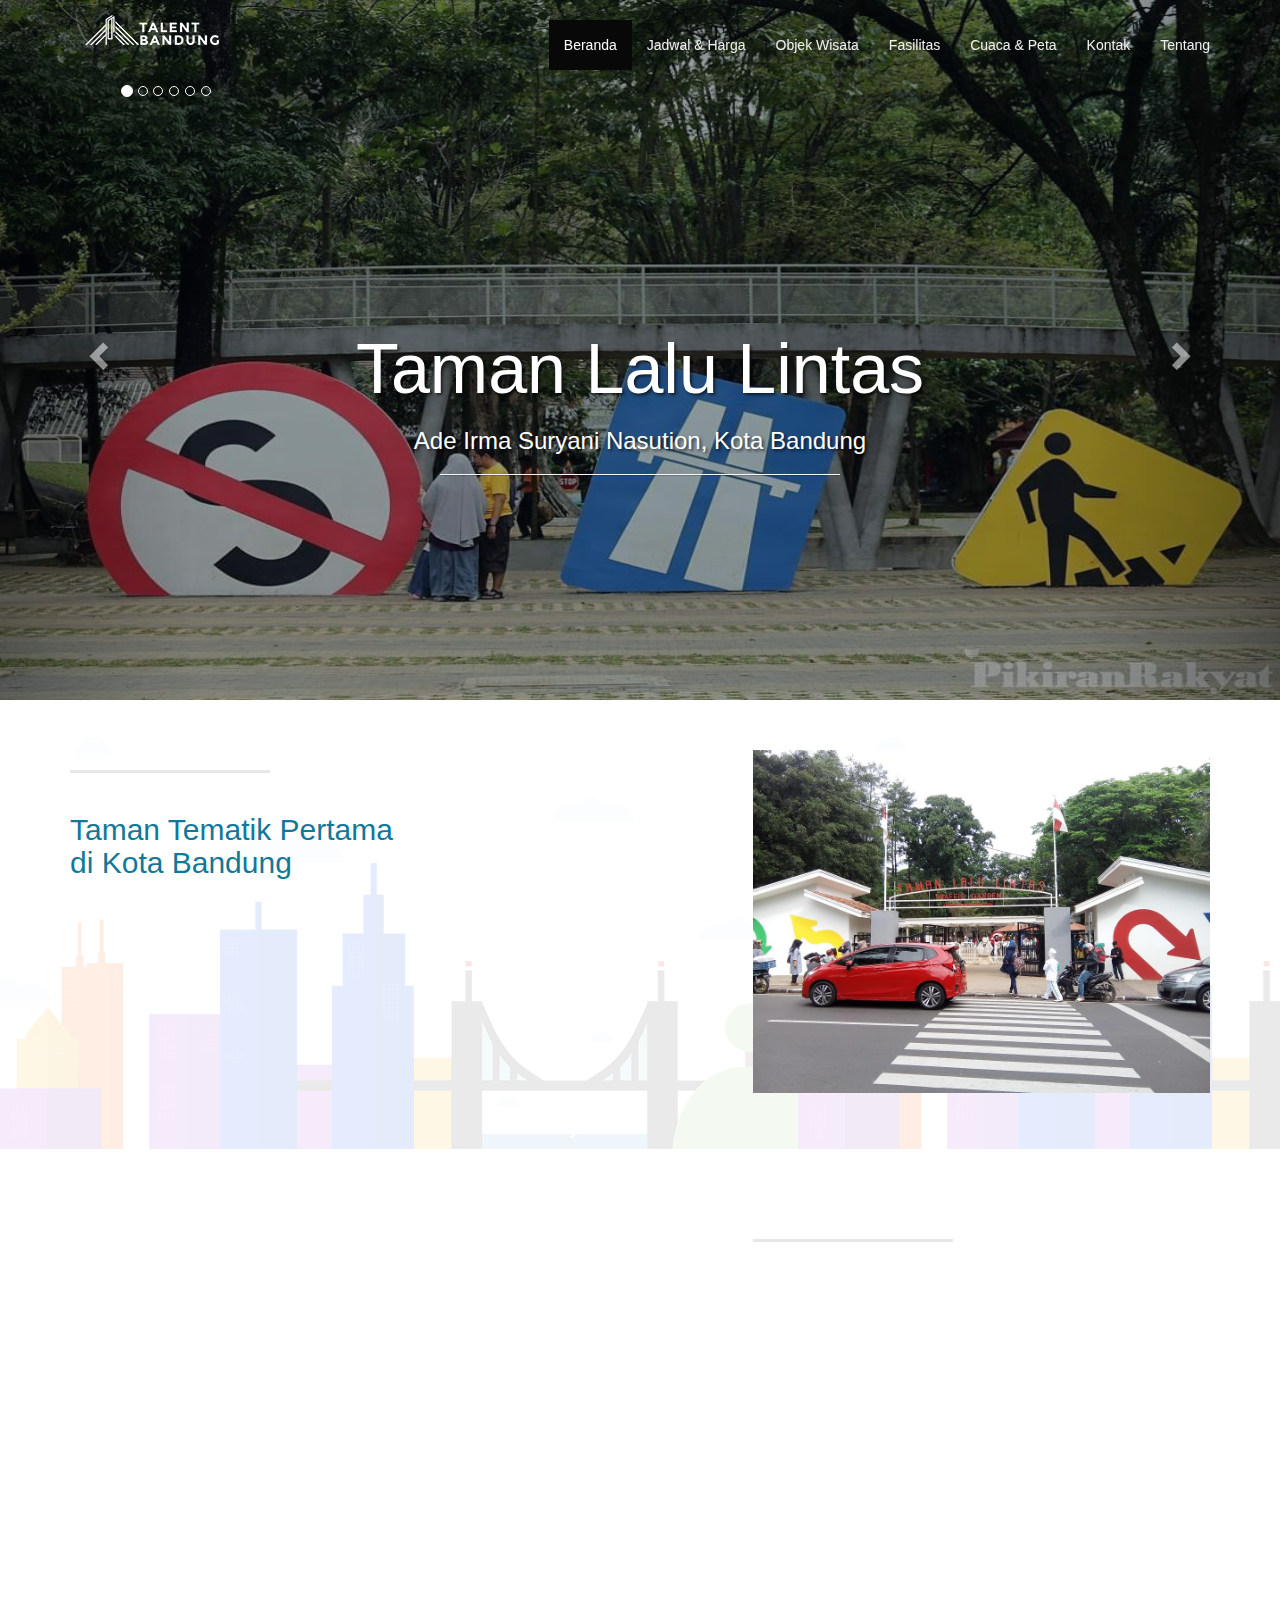
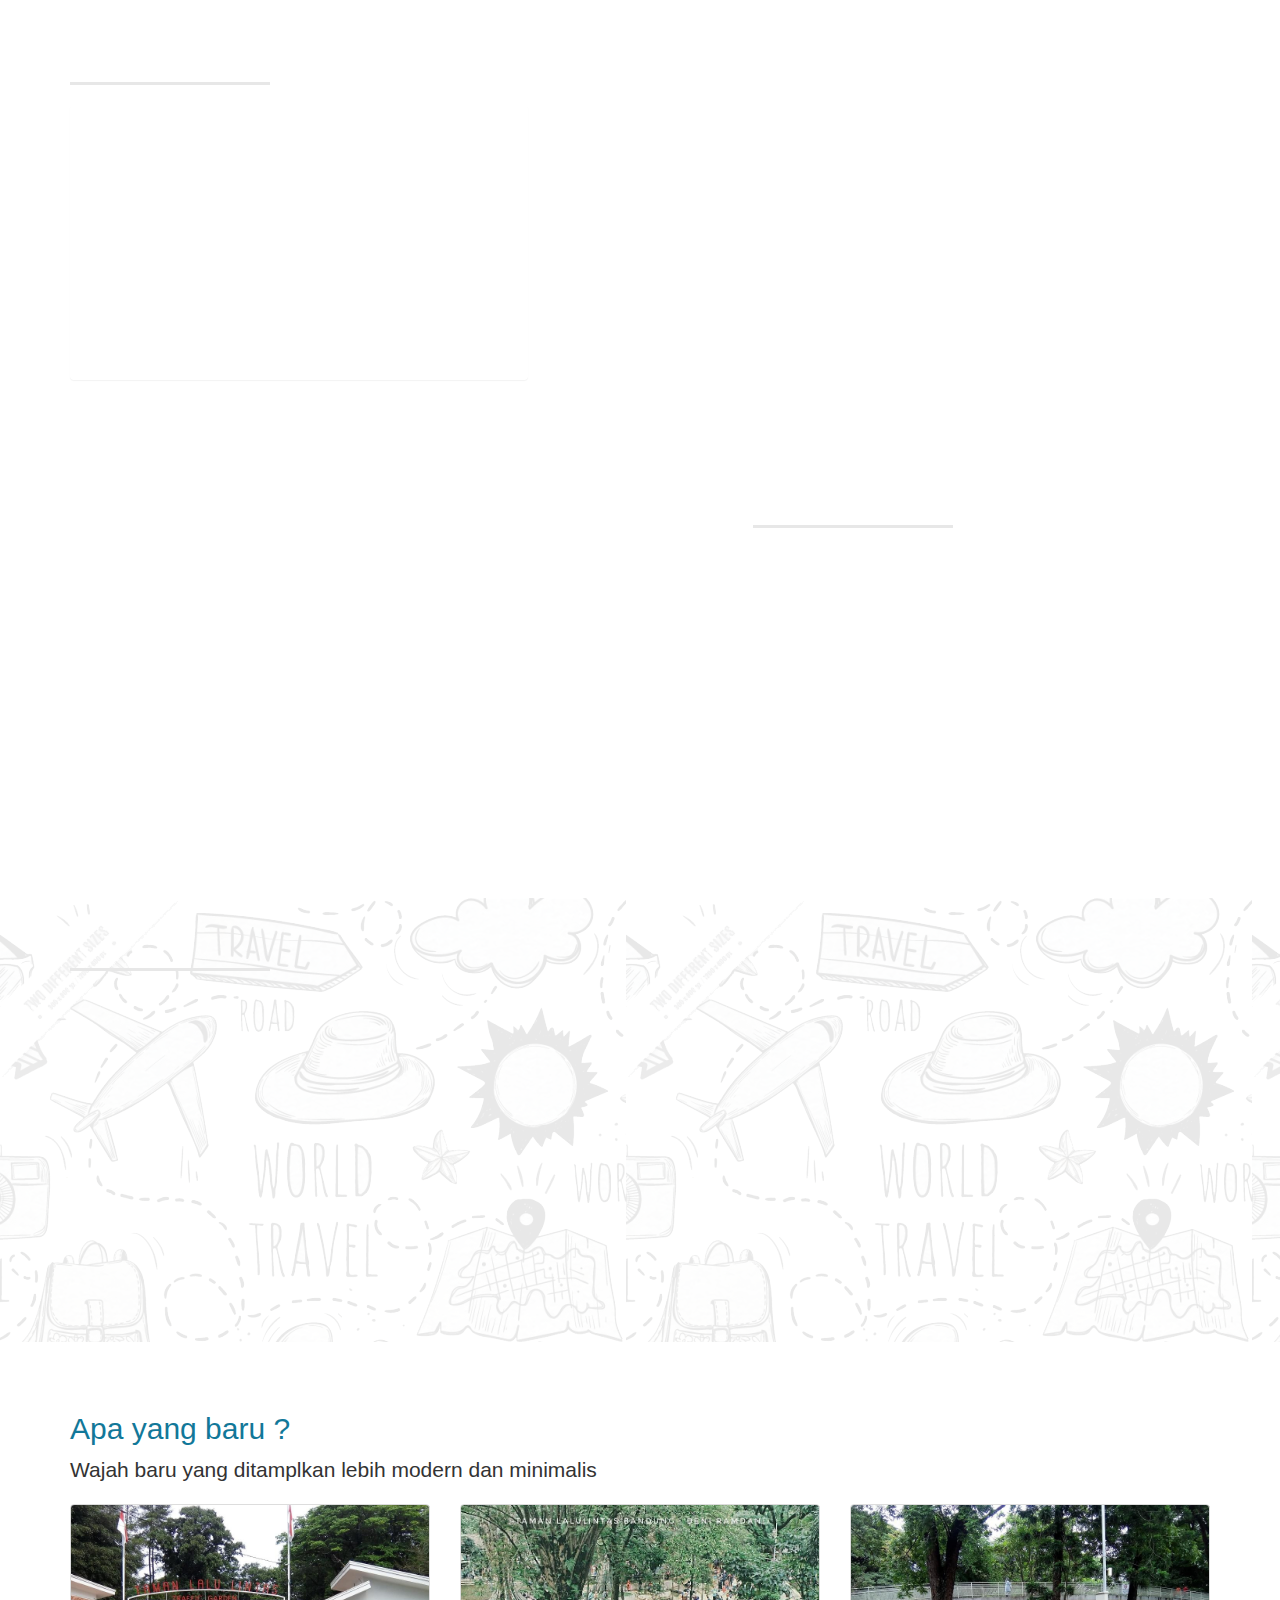
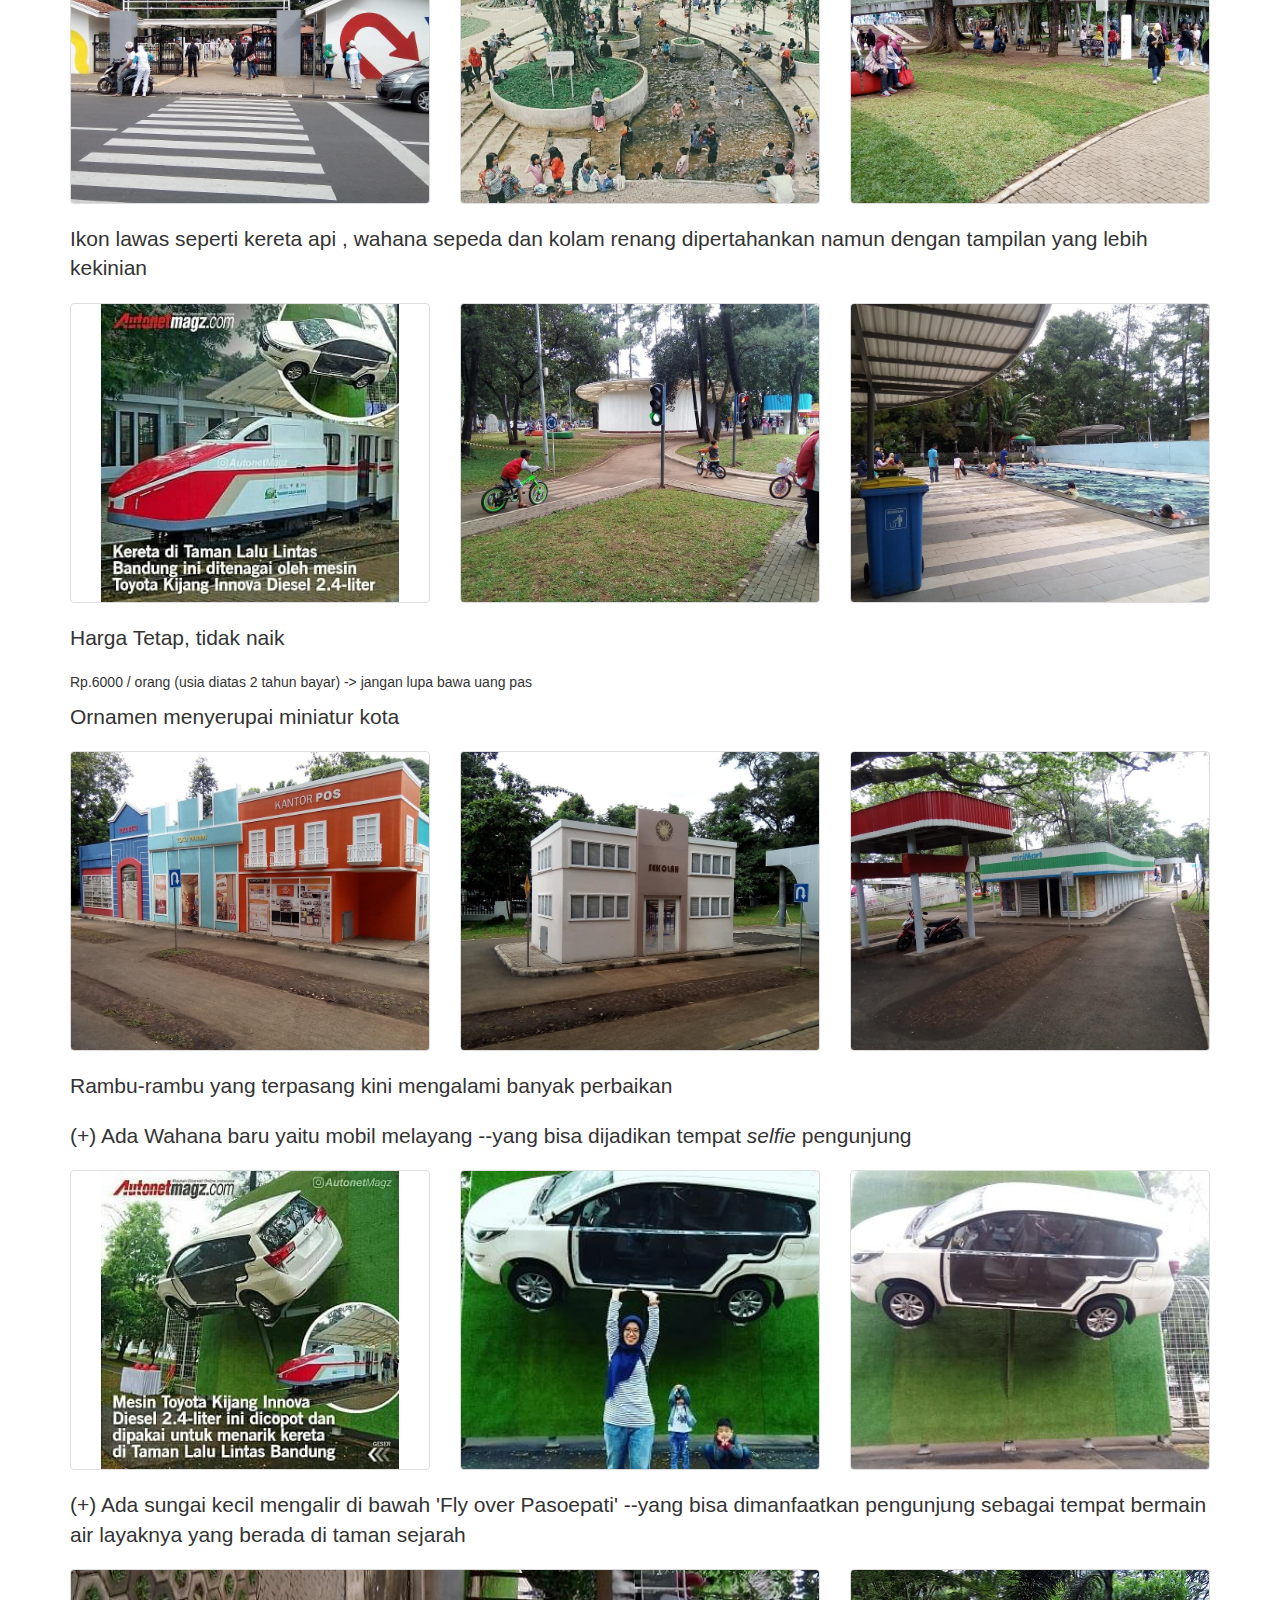
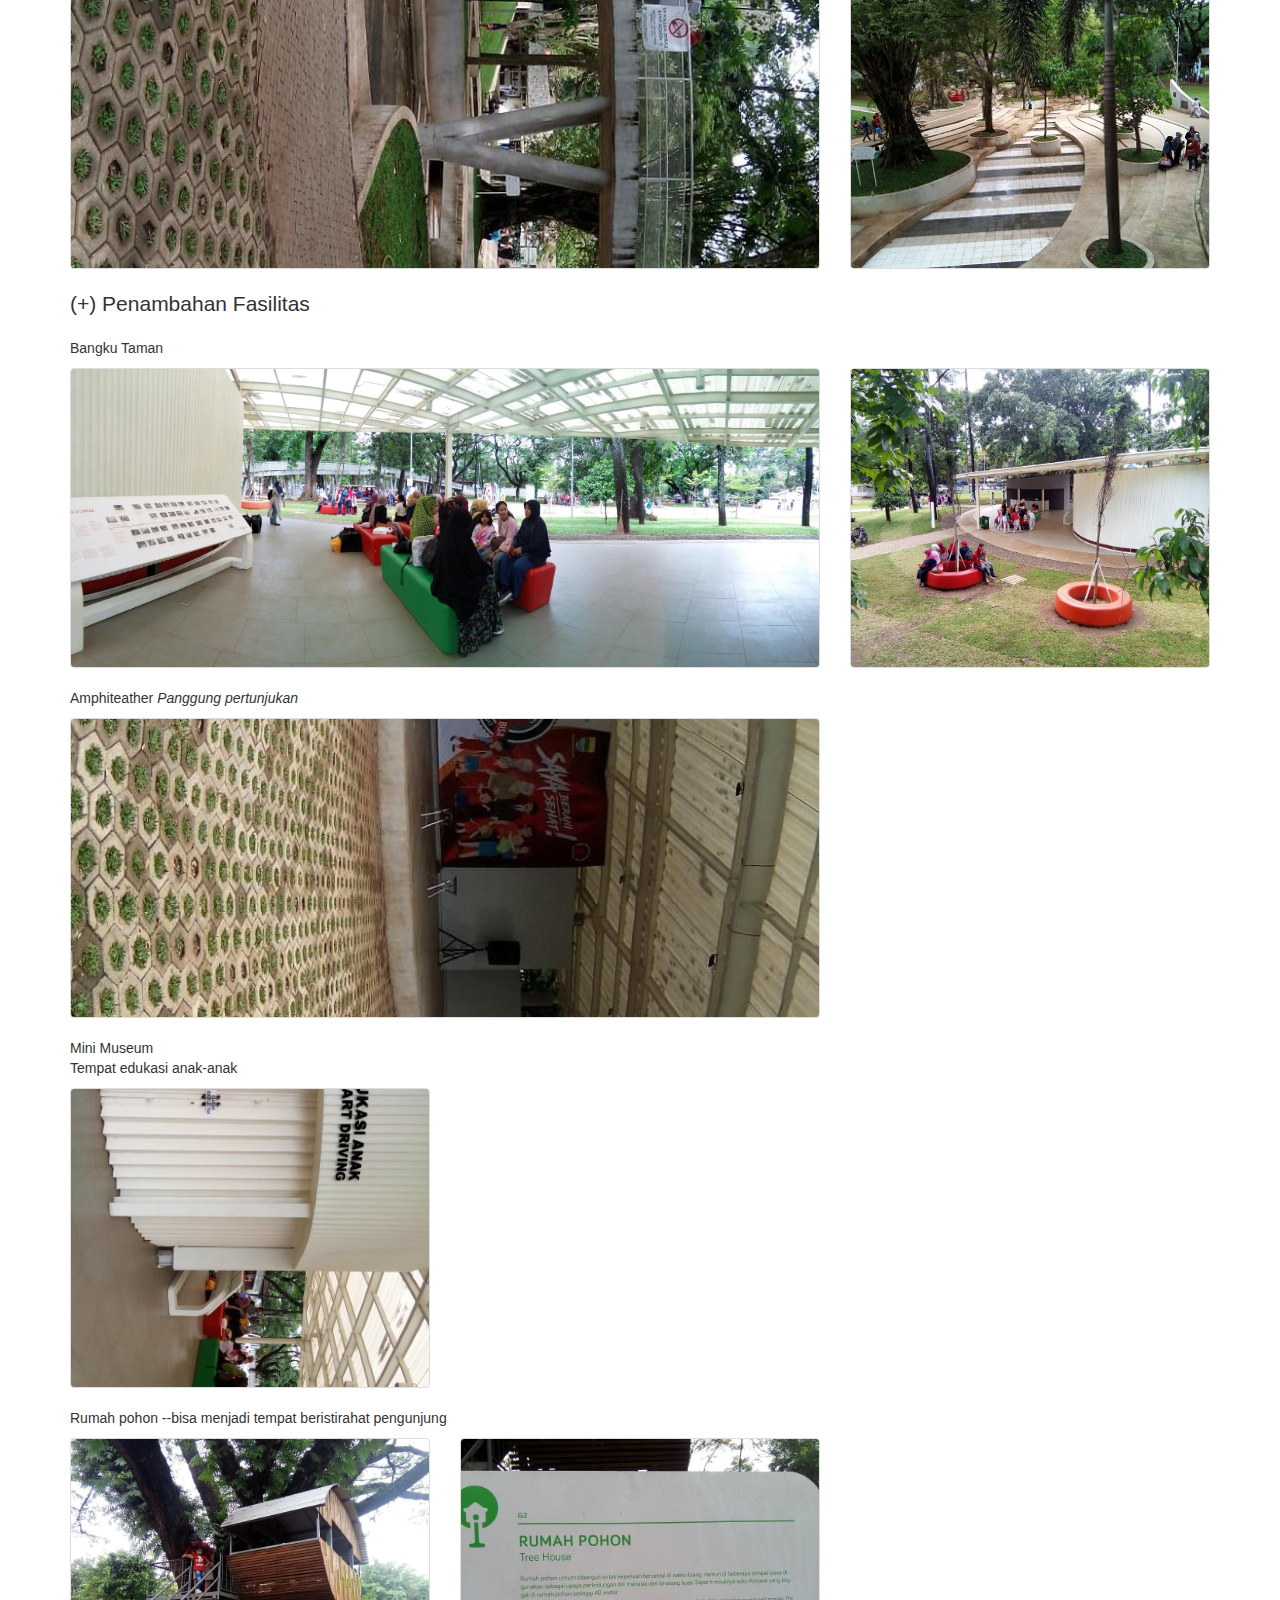
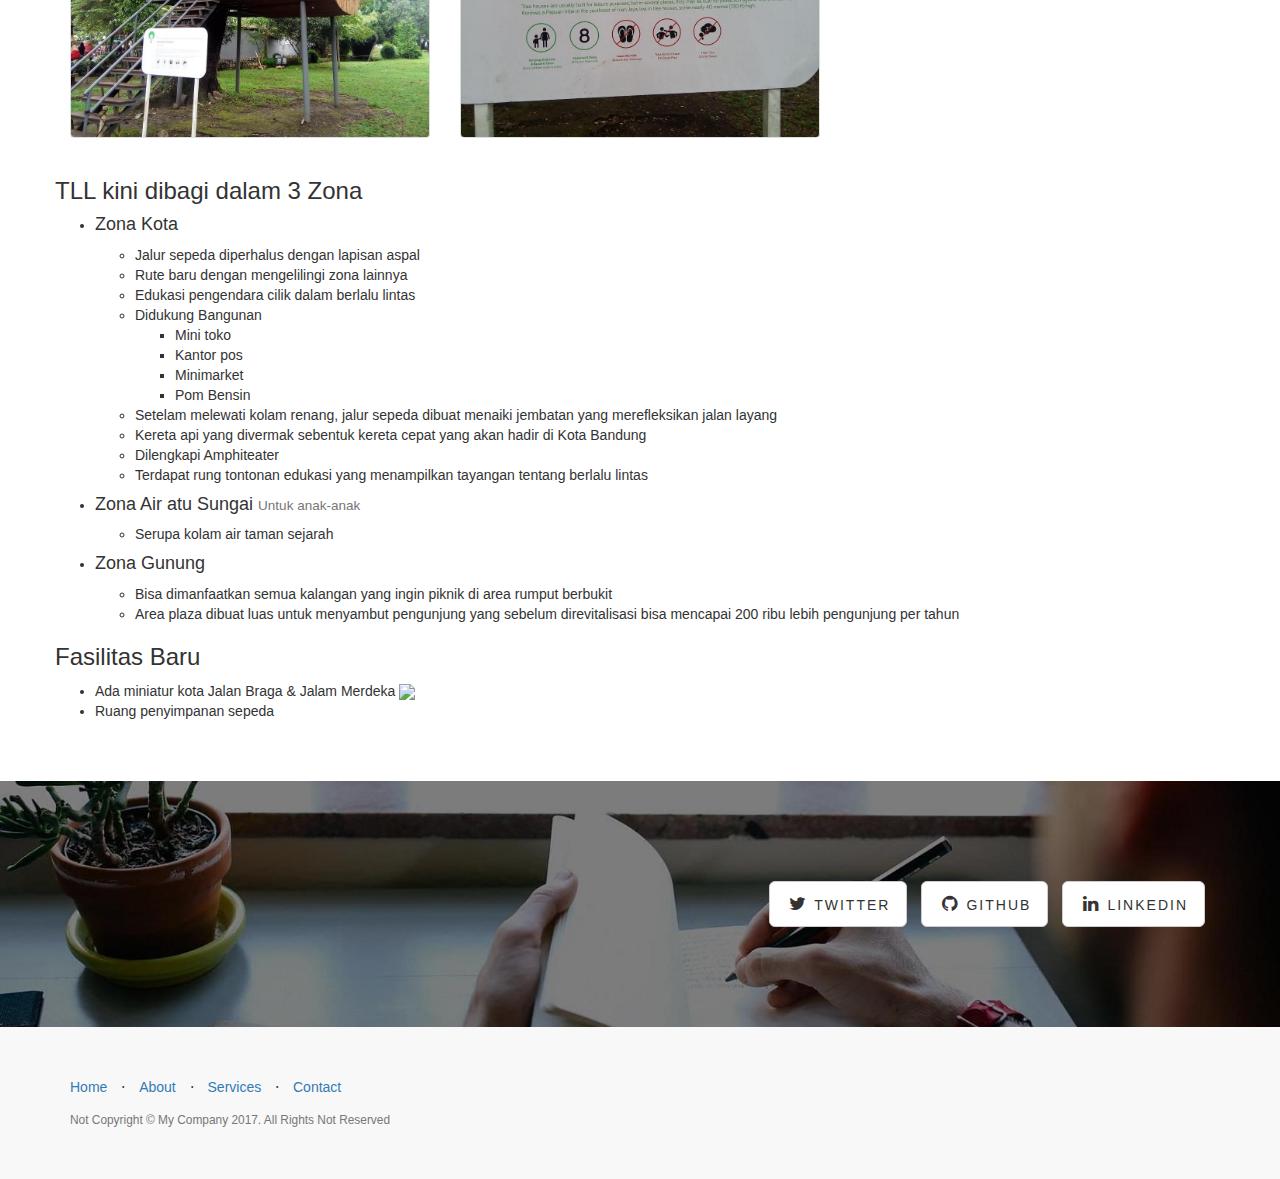
==== commit 78ffe109: "ubah beberapa link" ====
--- a/index.html
+++ b/index.html
@@ -479,11 +479,6 @@
                                 <img src="assets/img/miniatur.jpg">
                             </li>
                             <li>Ruang penyimpanan sepeda</li>
-                            <li>
-                                <div  class="label  label-warning">
-                                * Pohon tidak ada yang ditebang sehingga udara tetap segar
-                                </div>
-                            </li>
                         </ul>
                     </div>
                 </div>
@@ -508,7 +503,7 @@
                             <a href="https://twitter.com/SBootstrap" class="btn btn-default btn-lg"><i class="fa fa-twitter fa-fw"></i> <span class="network-name">Twitter</span></a>
                         </li>
                         <li>
-                            <a href="https://github.com/IronSummitMedia/startbootstrap" class="btn btn-default btn-lg"><i class="fa fa-github fa-fw"></i> <span class="network-name">Github</span></a>
+                            <a href="https://github.com/teguhsiswanto11/teguhsiswanto11.github.io" class="btn btn-default btn-lg"><i class="fa fa-github fa-fw"></i> <span class="network-name">Github</span></a>
                         </li>
                         <li>
                             <a href="#" class="btn btn-default btn-lg"><i class="fa fa-linkedin fa-fw"></i> <span class="network-name">Linkedin</span></a>
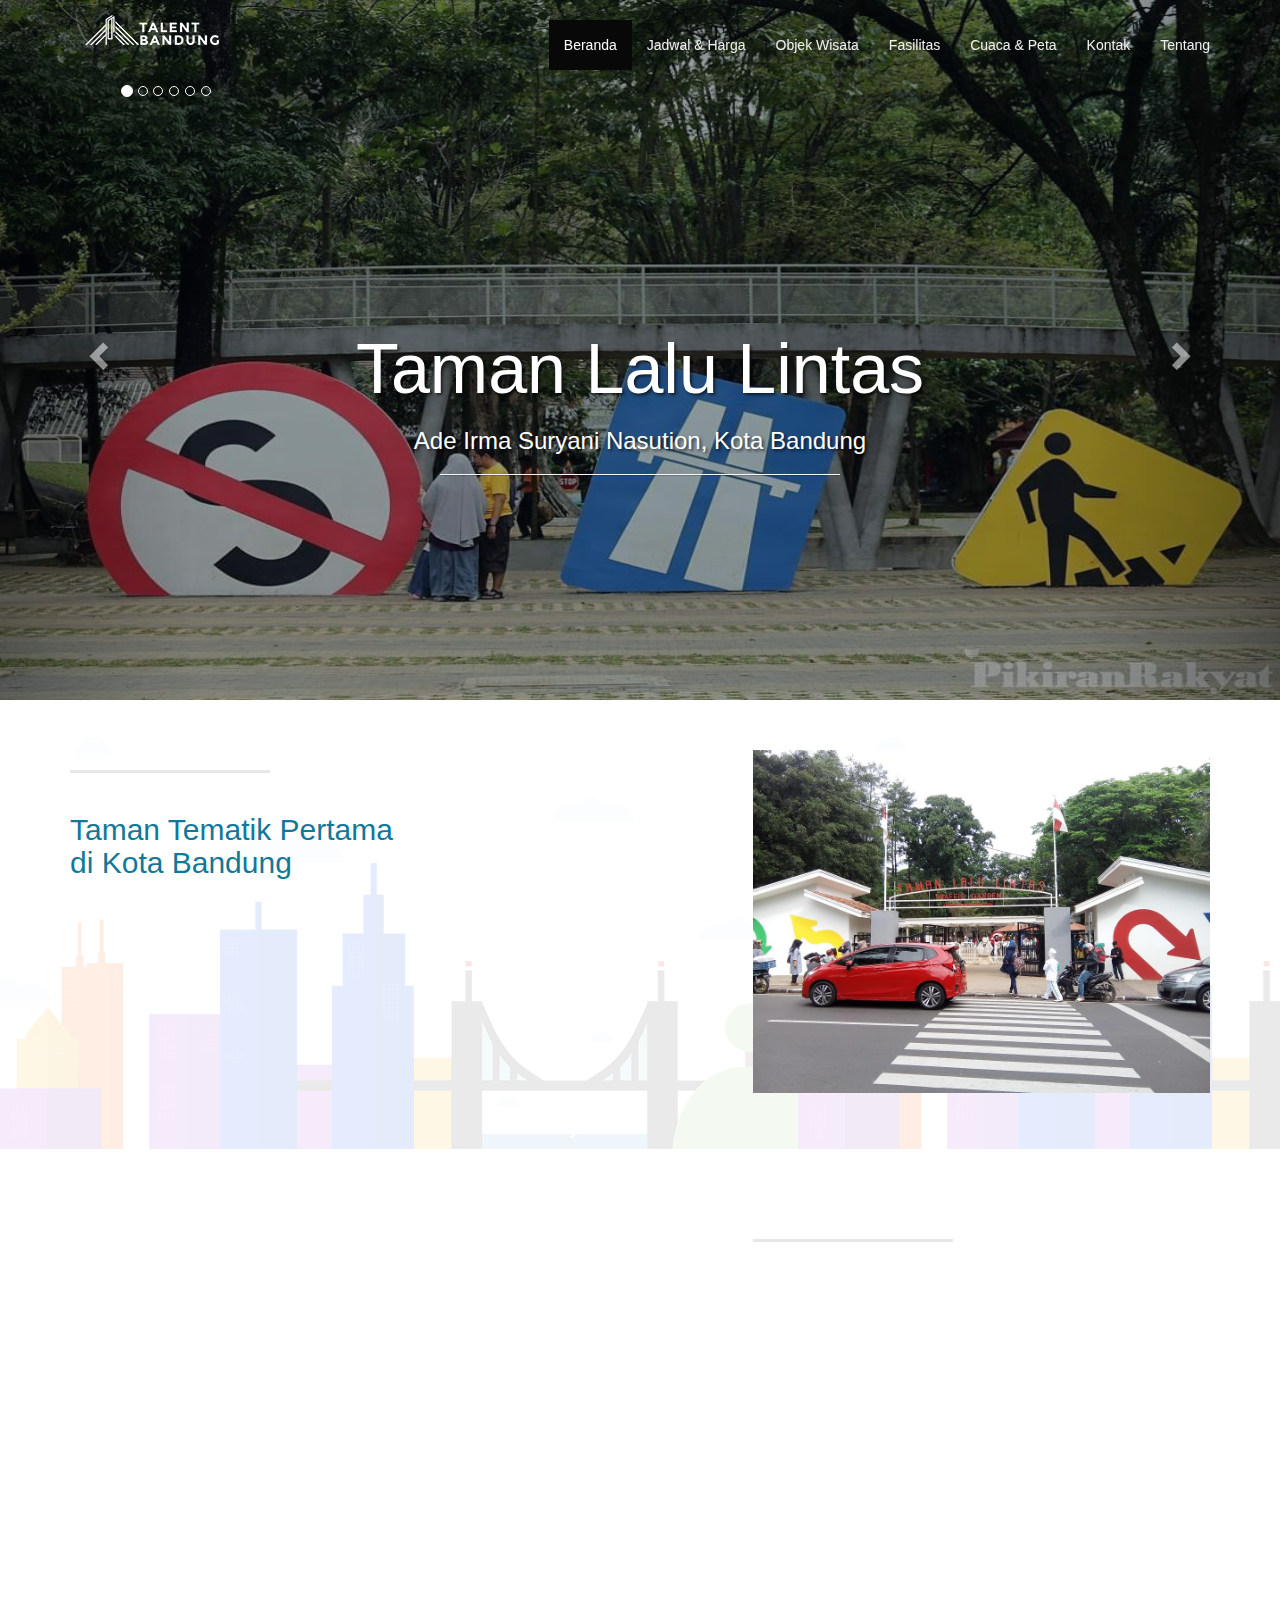
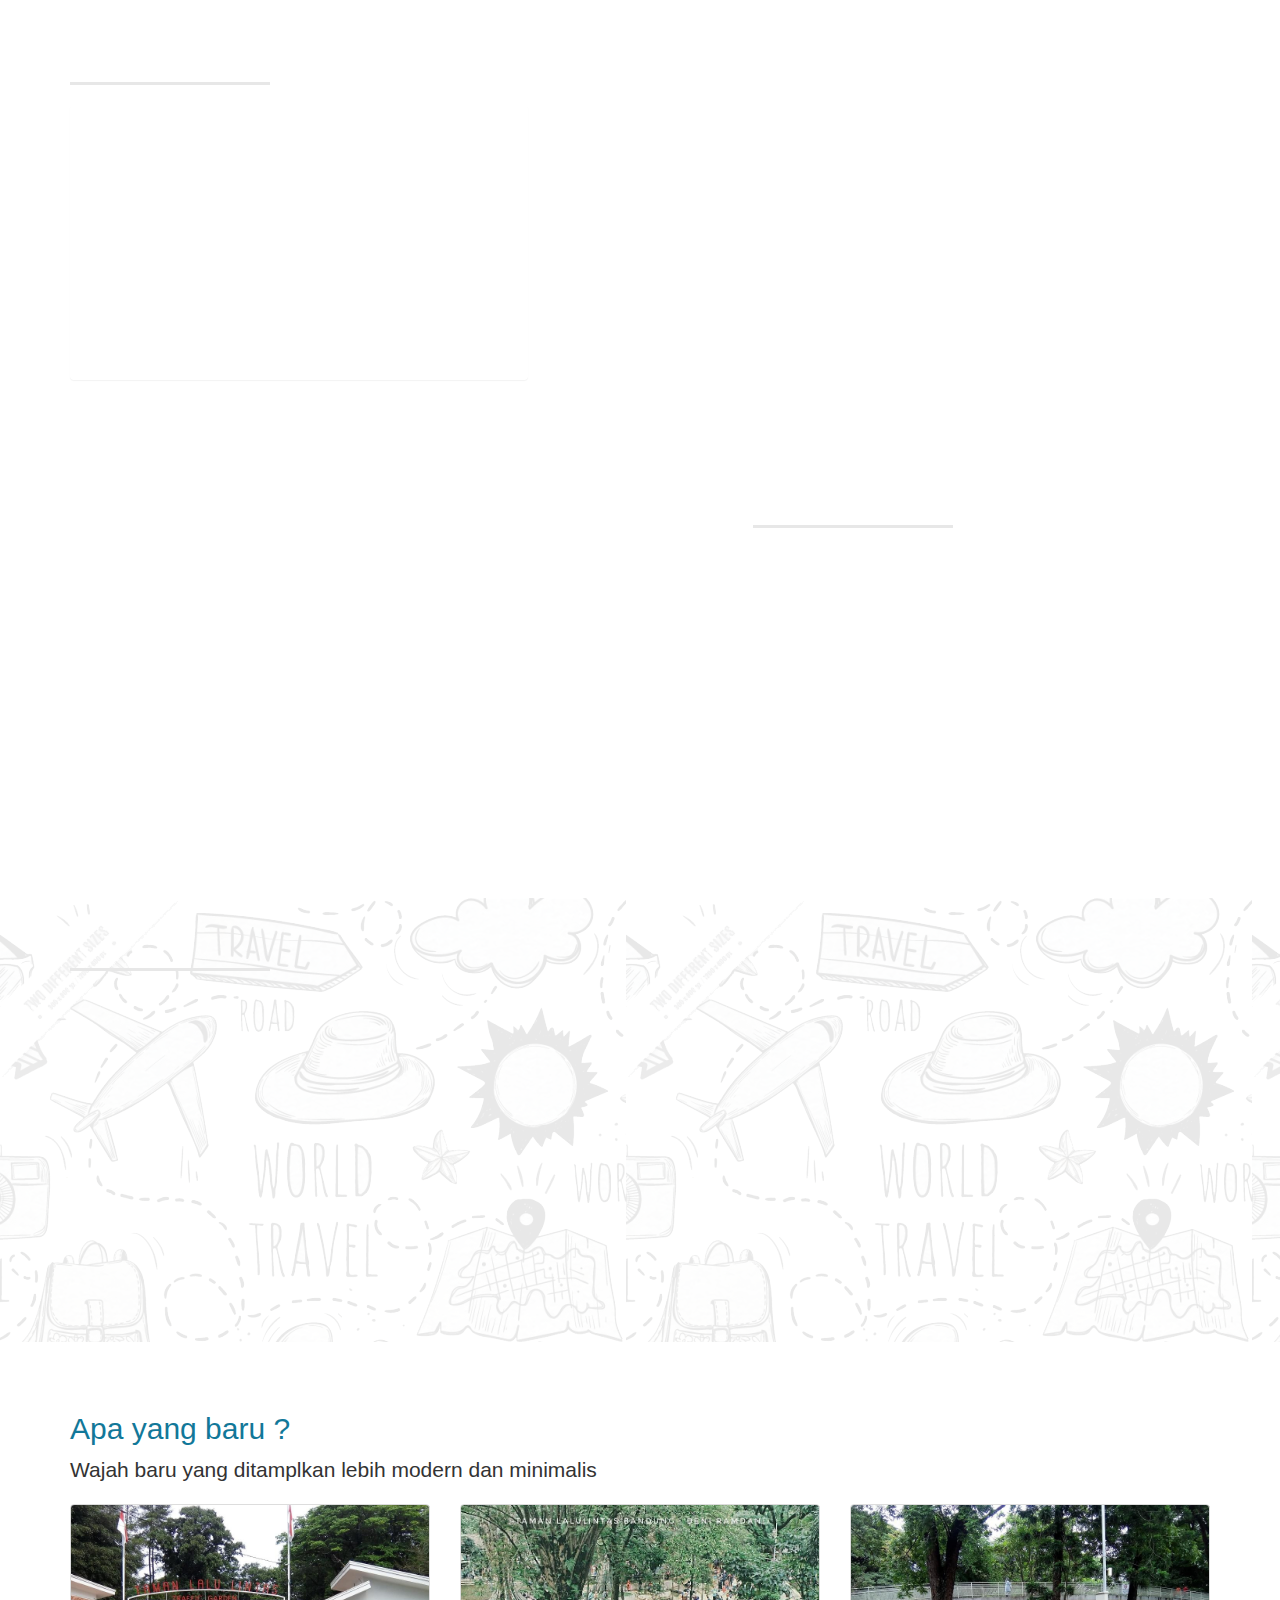
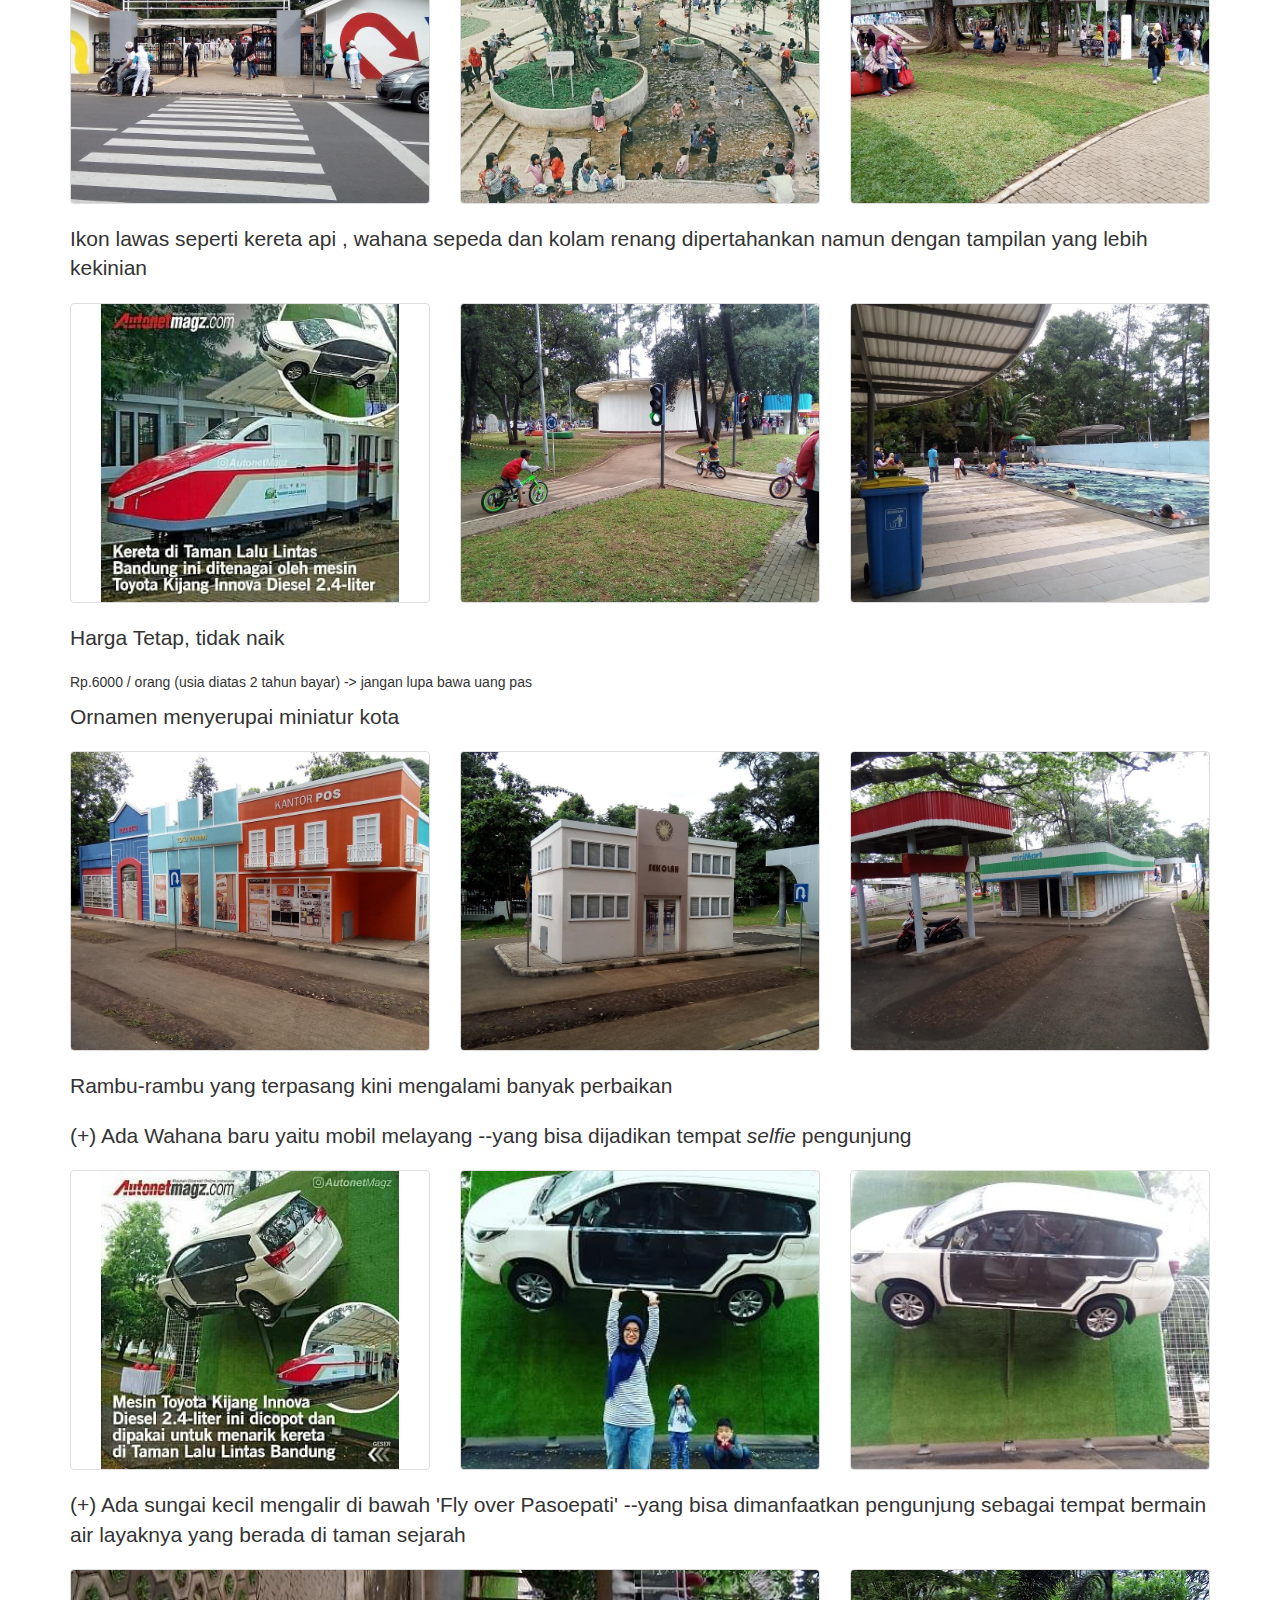
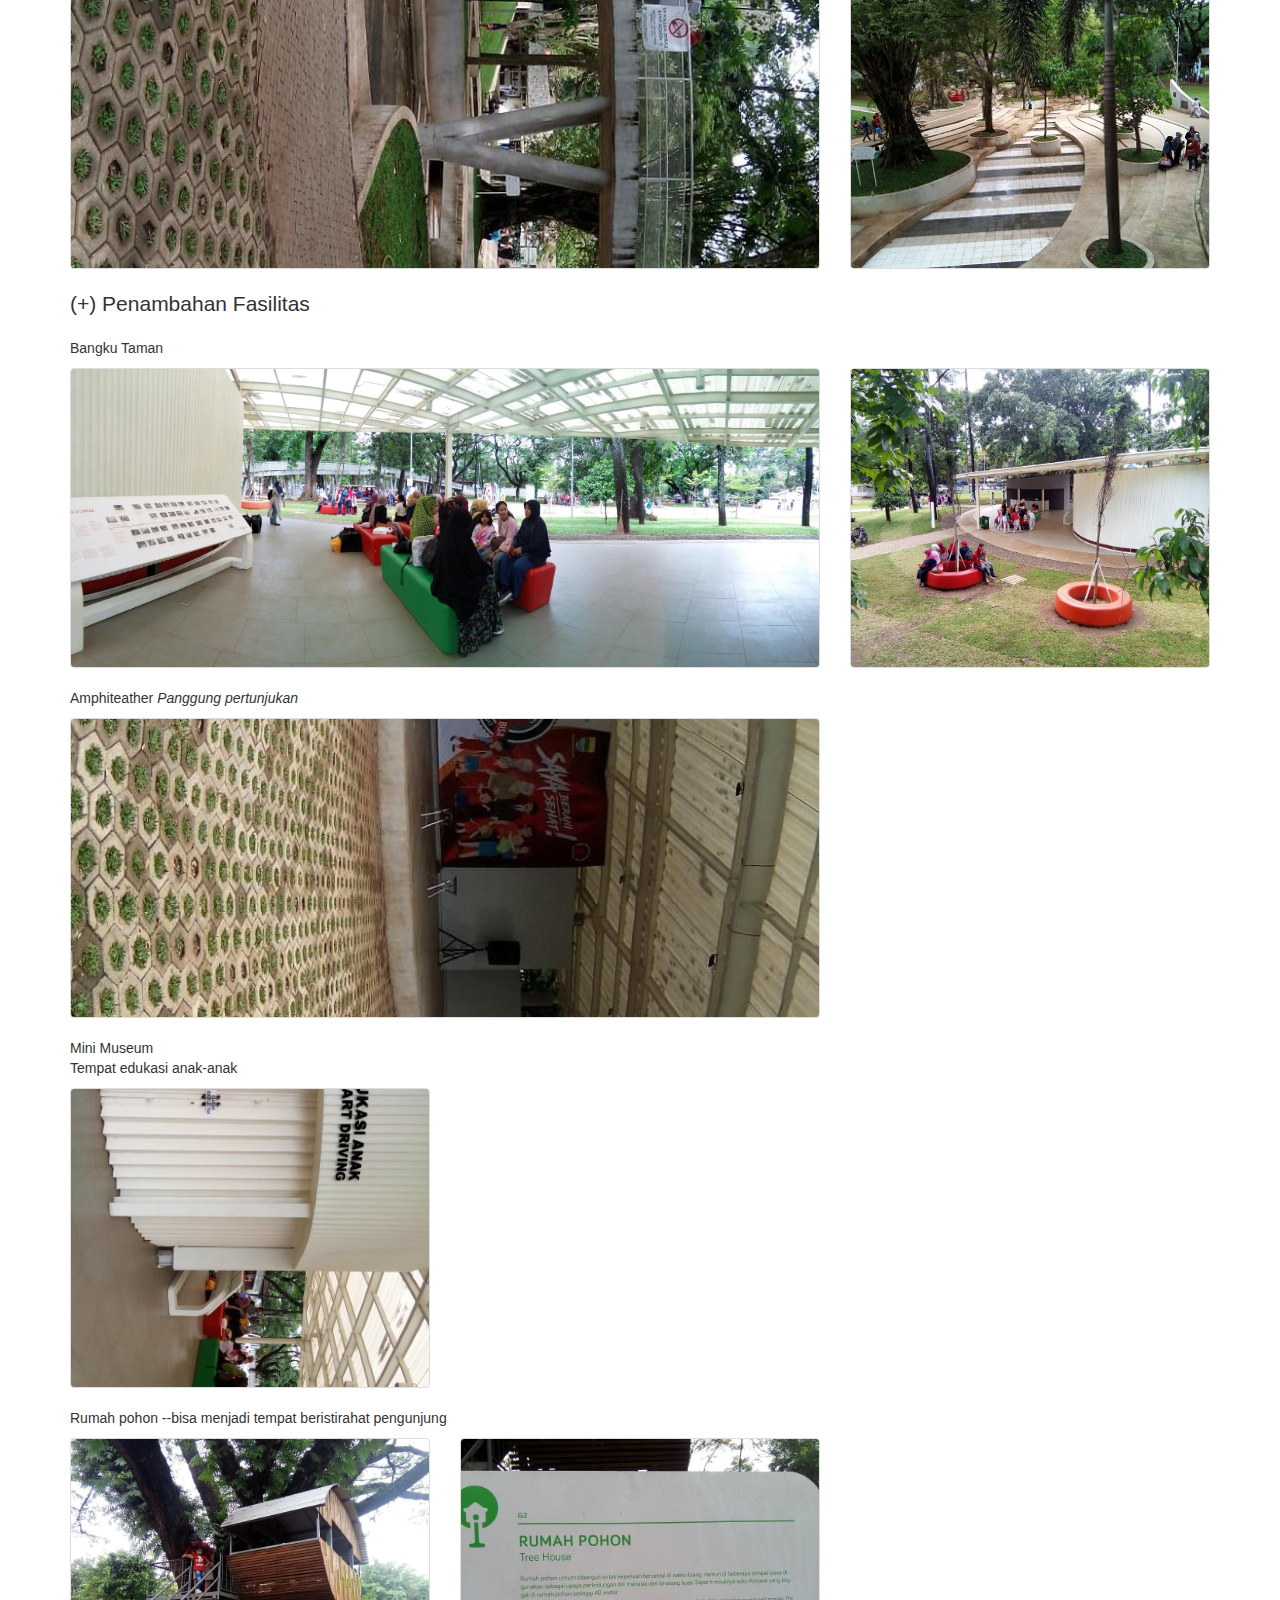
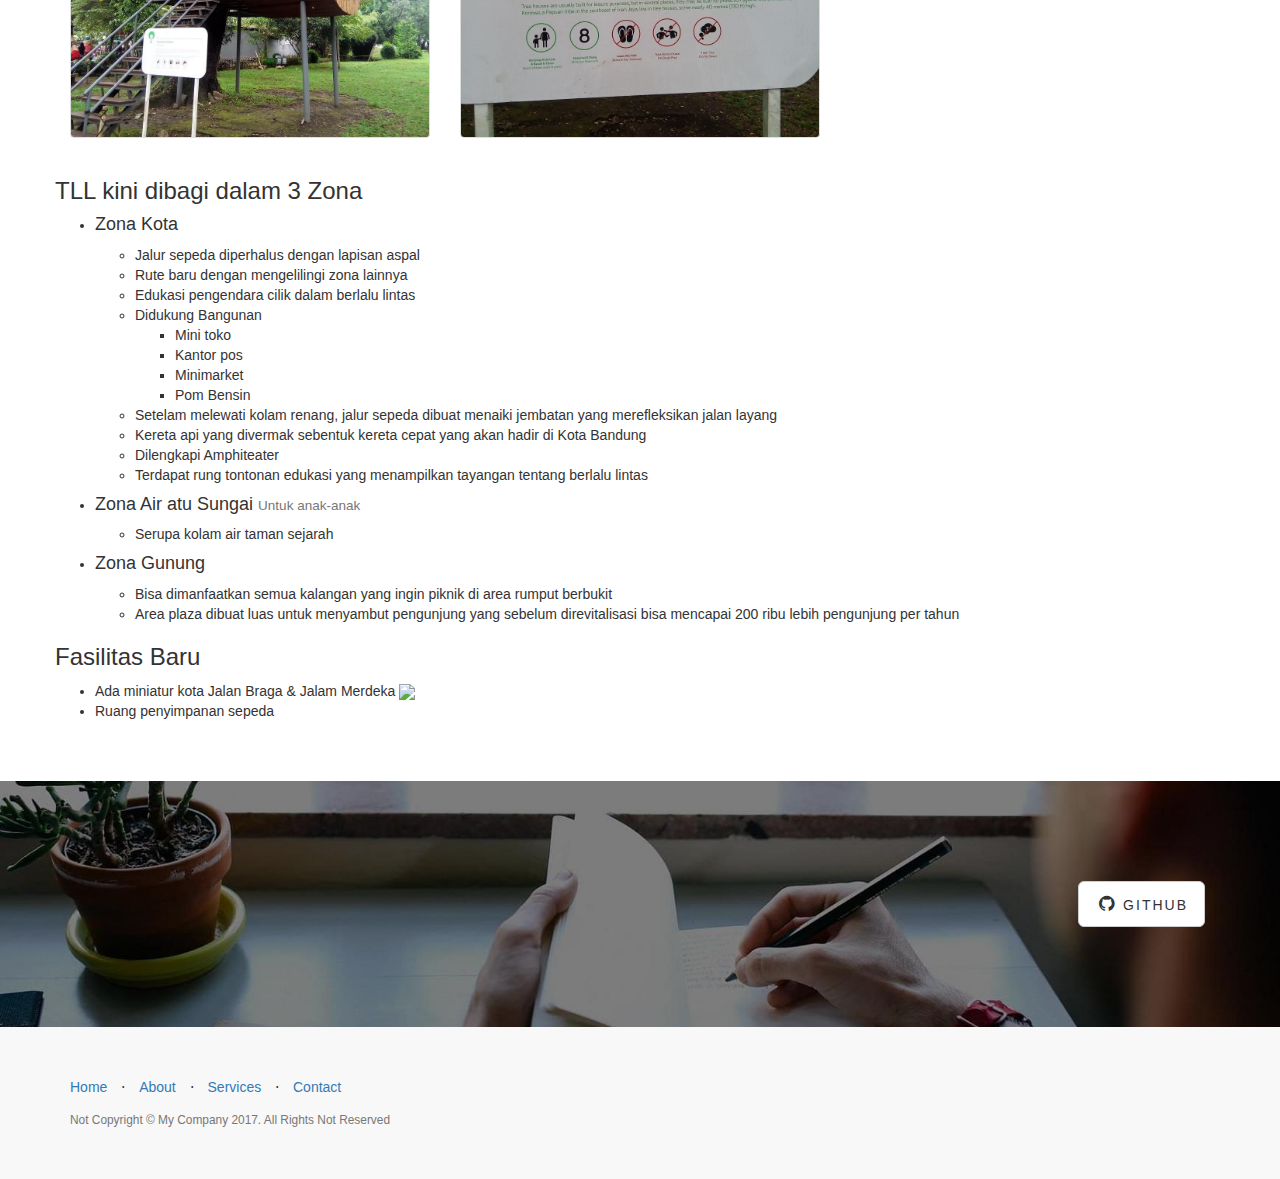
==== commit e9cbe62e: "update terbaru" ====
--- a/index.html
+++ b/index.html
@@ -500,13 +500,7 @@
                 <div class="col-lg-6">
                     <ul class="list-inline banner-social-buttons">
                         <li>
-                            <a href="https://twitter.com/SBootstrap" class="btn btn-default btn-lg"><i class="fa fa-twitter fa-fw"></i> <span class="network-name">Twitter</span></a>
-                        </li>
-                        <li>
                             <a href="https://github.com/teguhsiswanto11/teguhsiswanto11.github.io" class="btn btn-default btn-lg"><i class="fa fa-github fa-fw"></i> <span class="network-name">Github</span></a>
-                        </li>
-                        <li>
-                            <a href="#" class="btn btn-default btn-lg"><i class="fa fa-linkedin fa-fw"></i> <span class="network-name">Linkedin</span></a>
                         </li>
                     </ul>
                 </div>
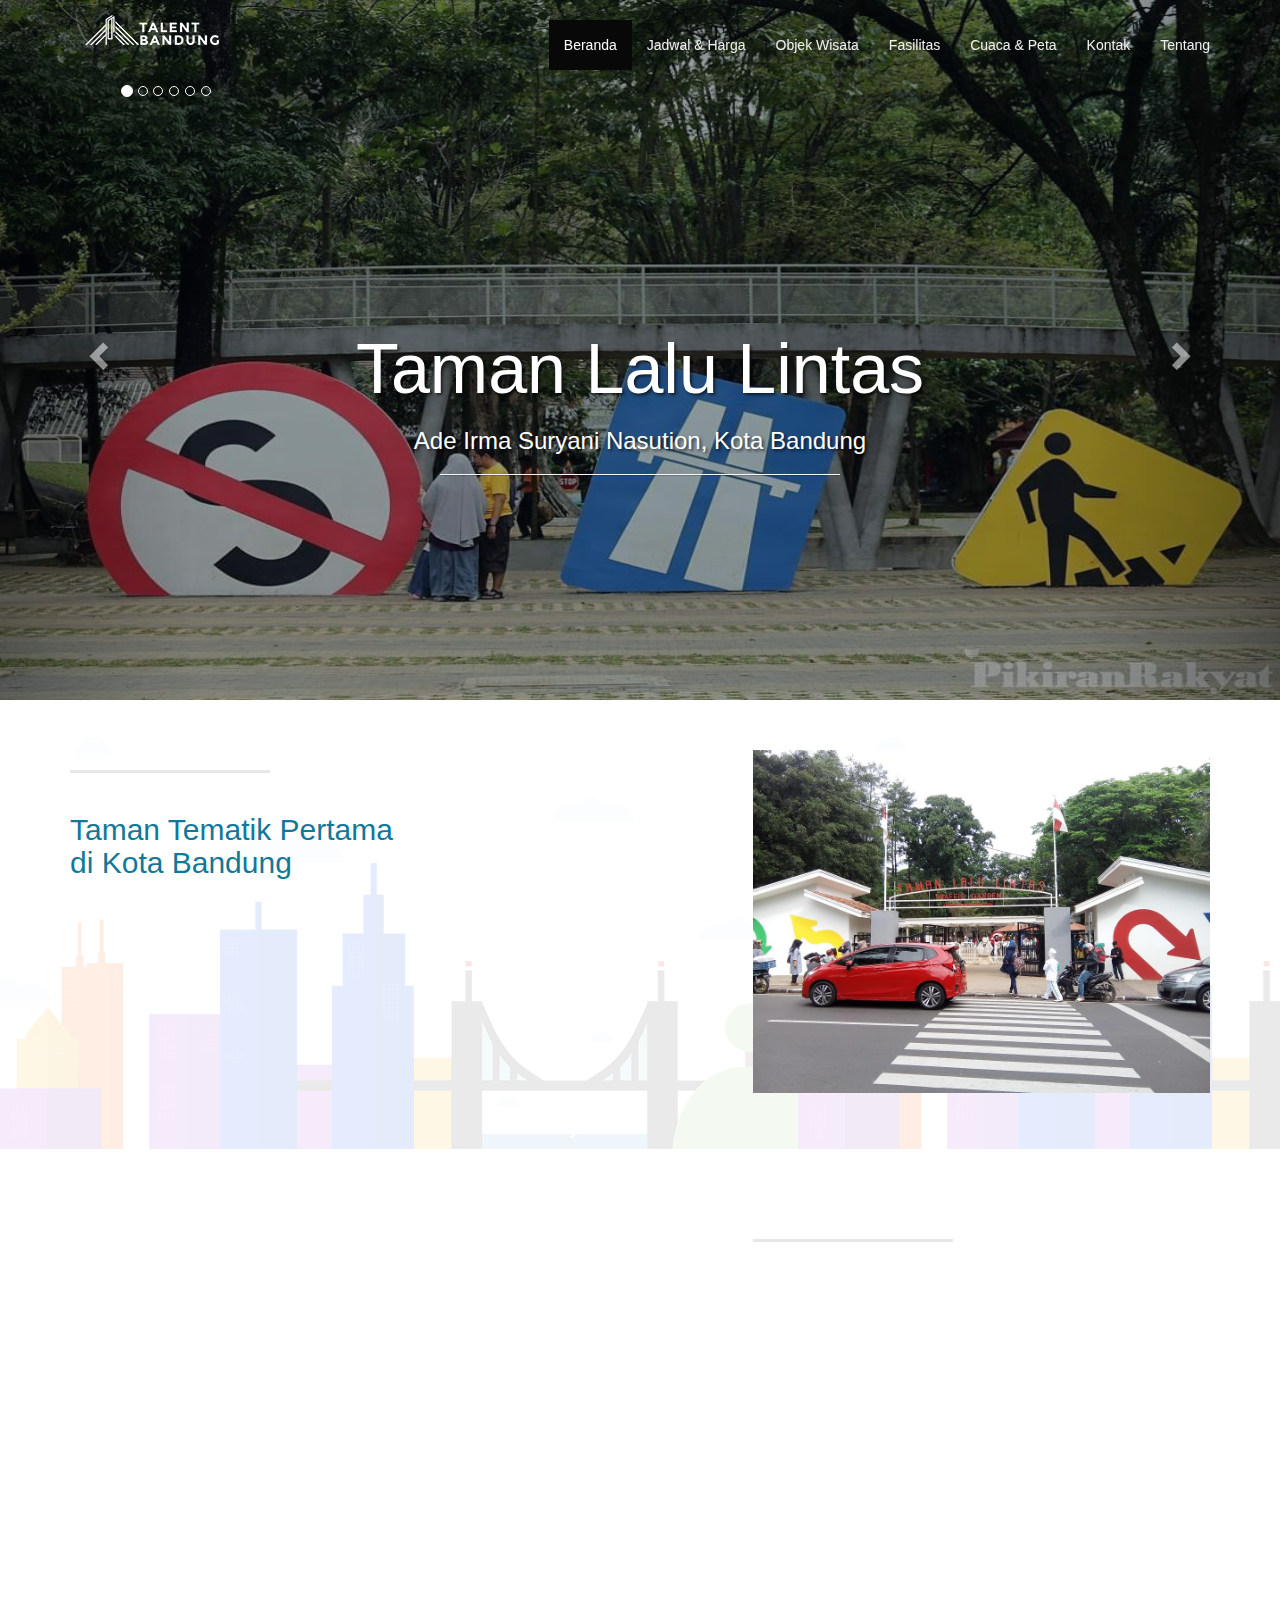
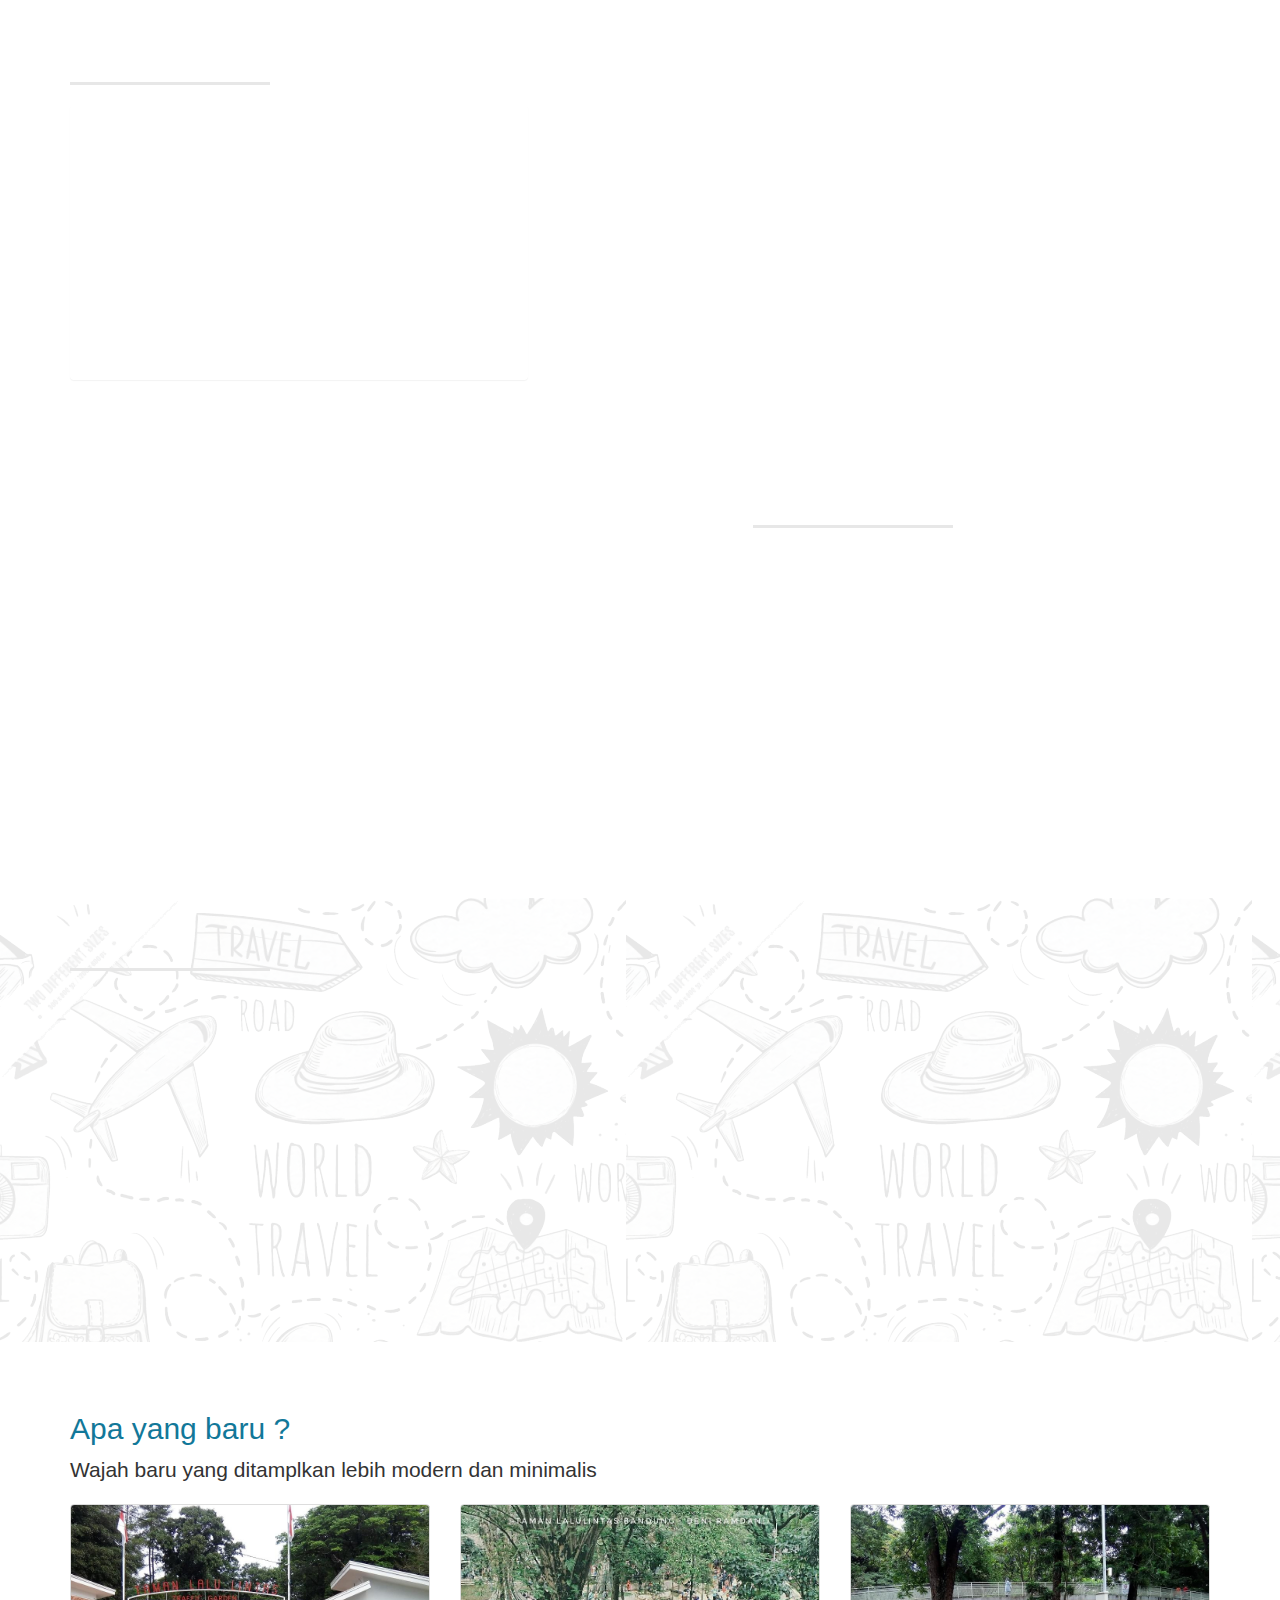
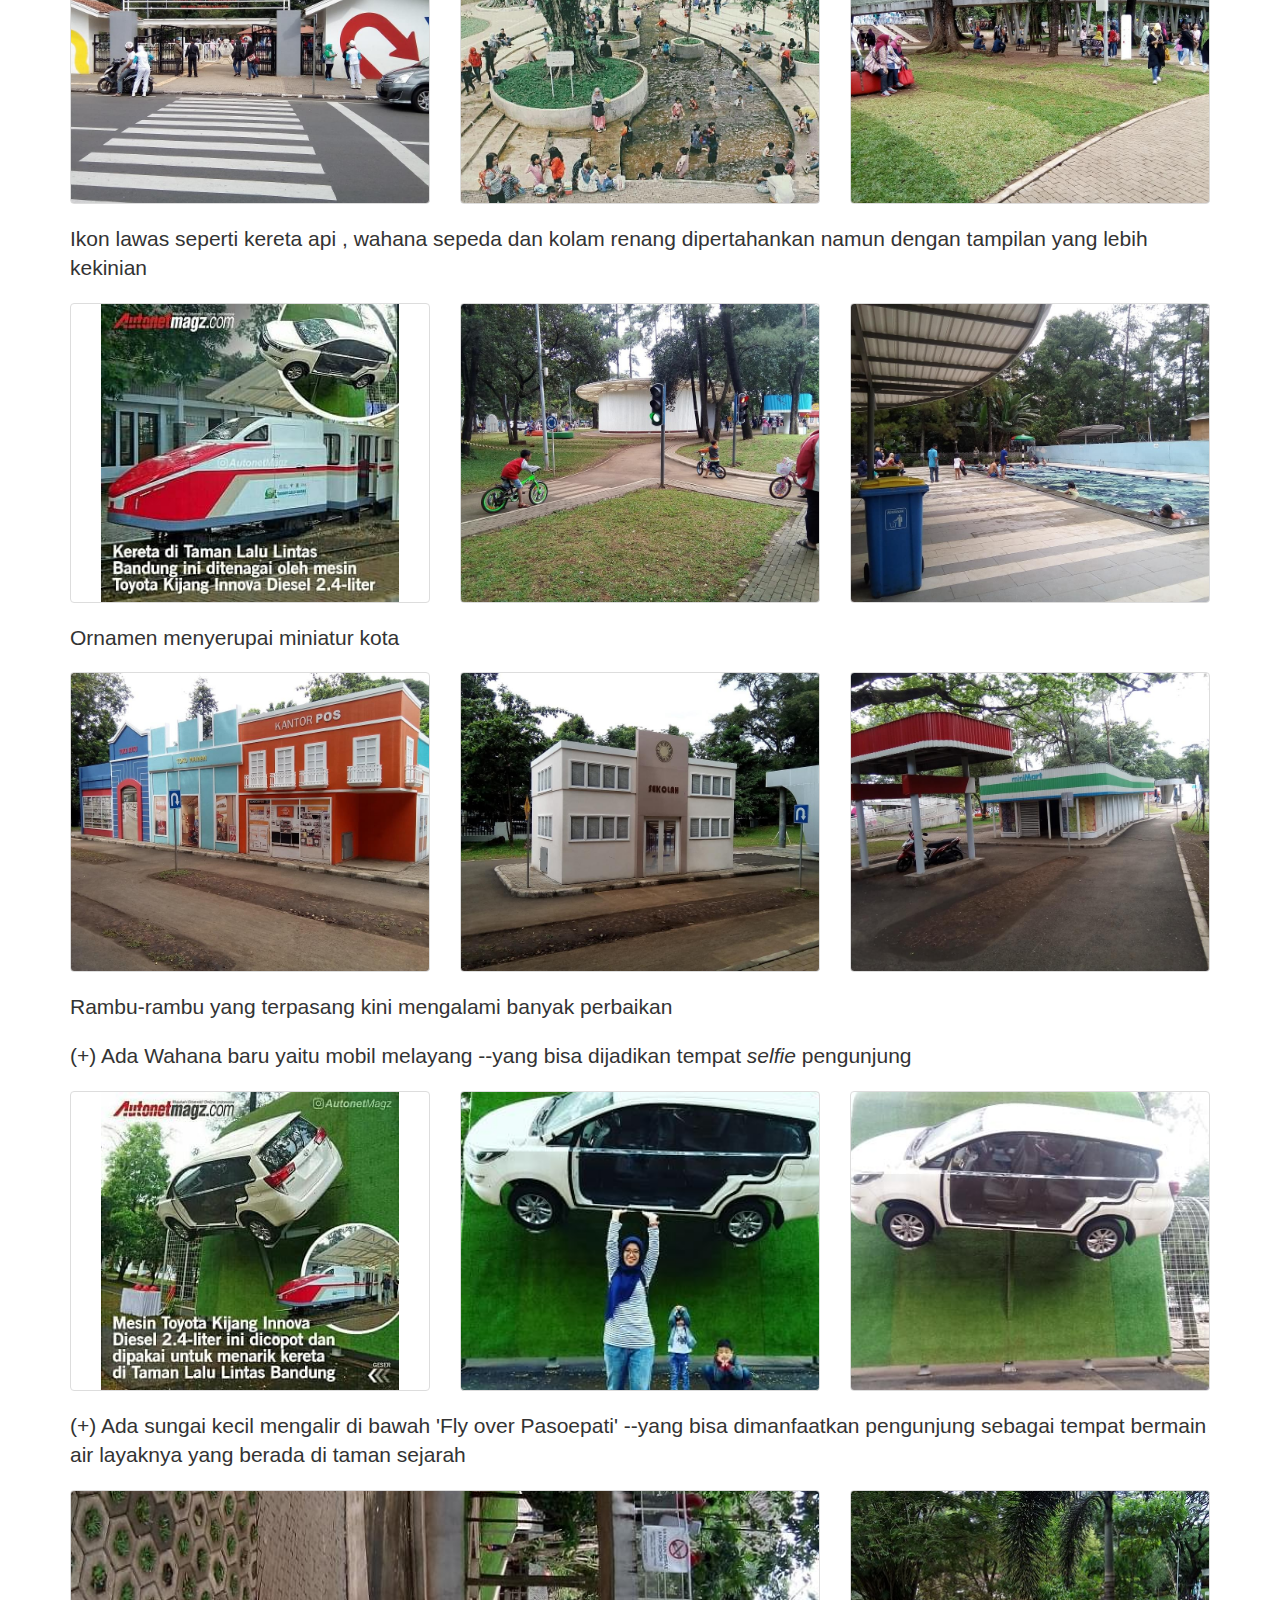
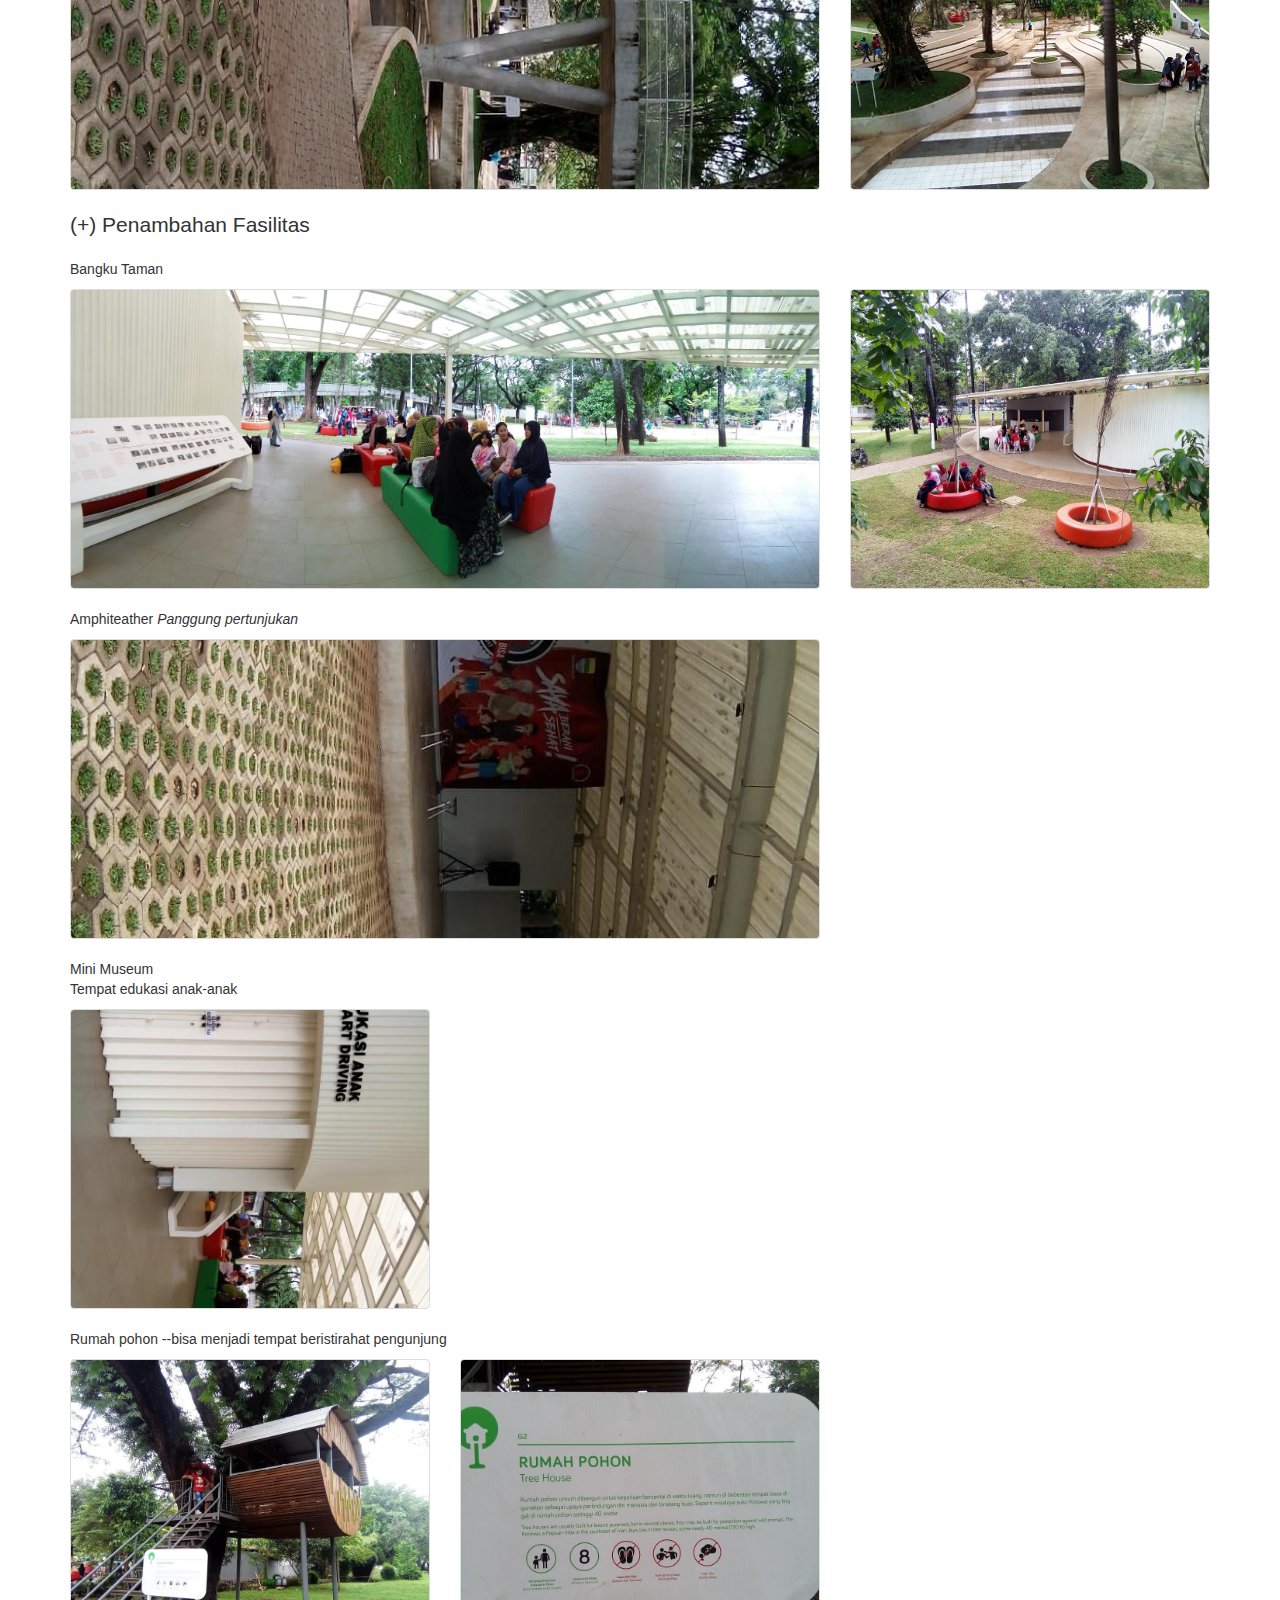
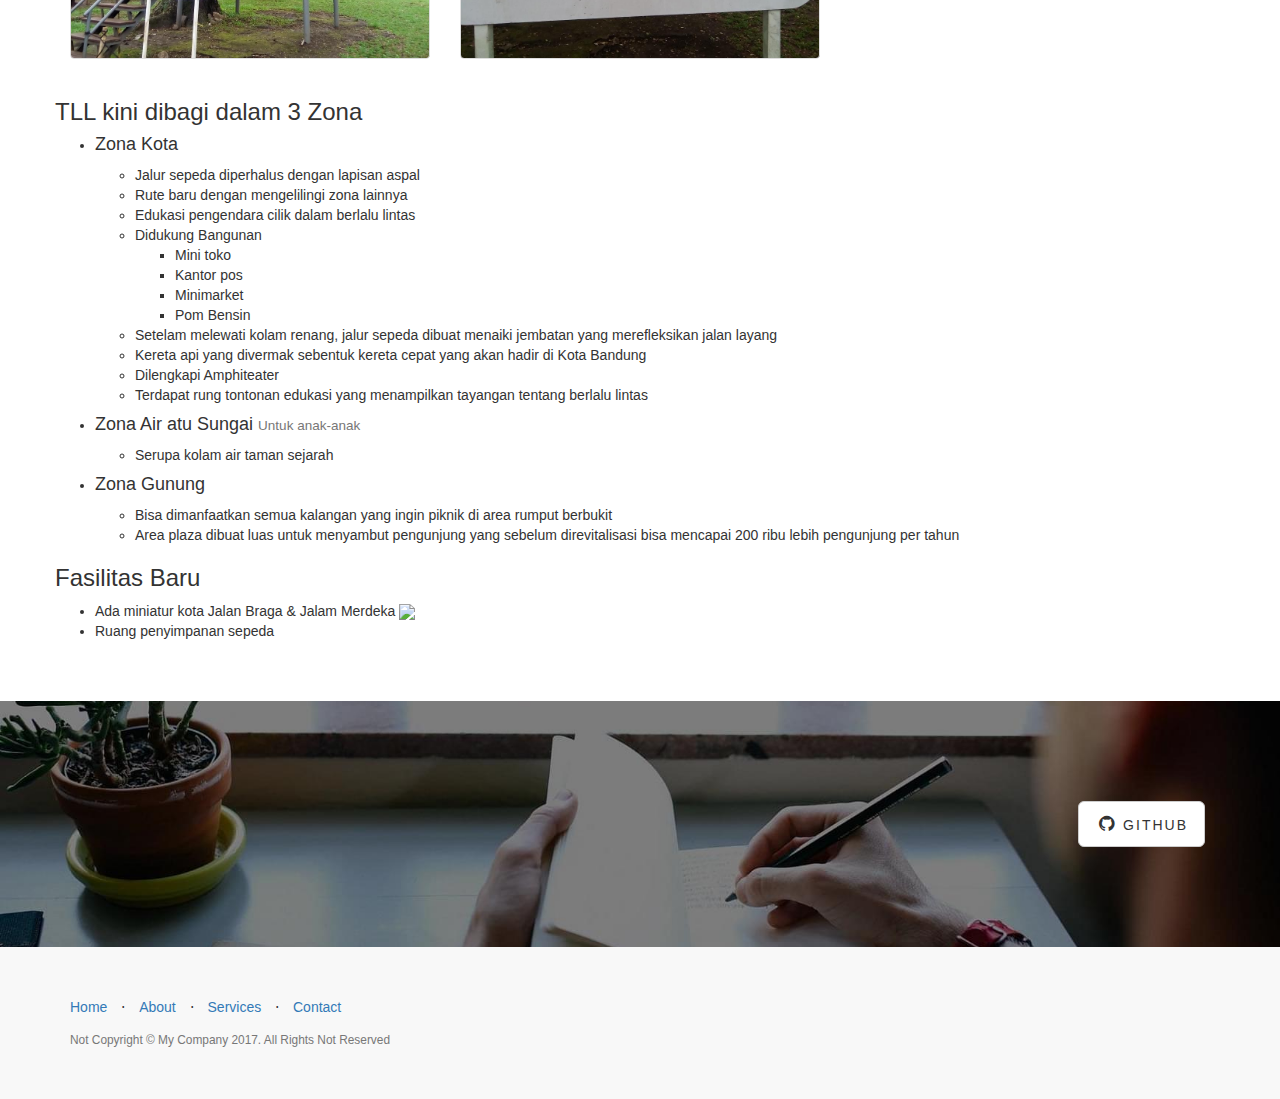
==== commit 5c763d42: "update lagi" ====
--- a/index.html
+++ b/index.html
@@ -337,11 +337,7 @@
                                     </a>
                                   </div>
                                 </div>
-                            <p class="lead">Harga Tetap, tidak naik</p>
-                                <p>
-                                    Rp.6000 / orang (usia diatas 2 tahun bayar) -> jangan lupa bawa uang pas
-                                    
-                                </p>
+                            
                             <p class="lead">Ornamen menyerupai miniatur kota </p>
                                 <div class="row">
                                   <div class="col-sm-12 col-md-4">
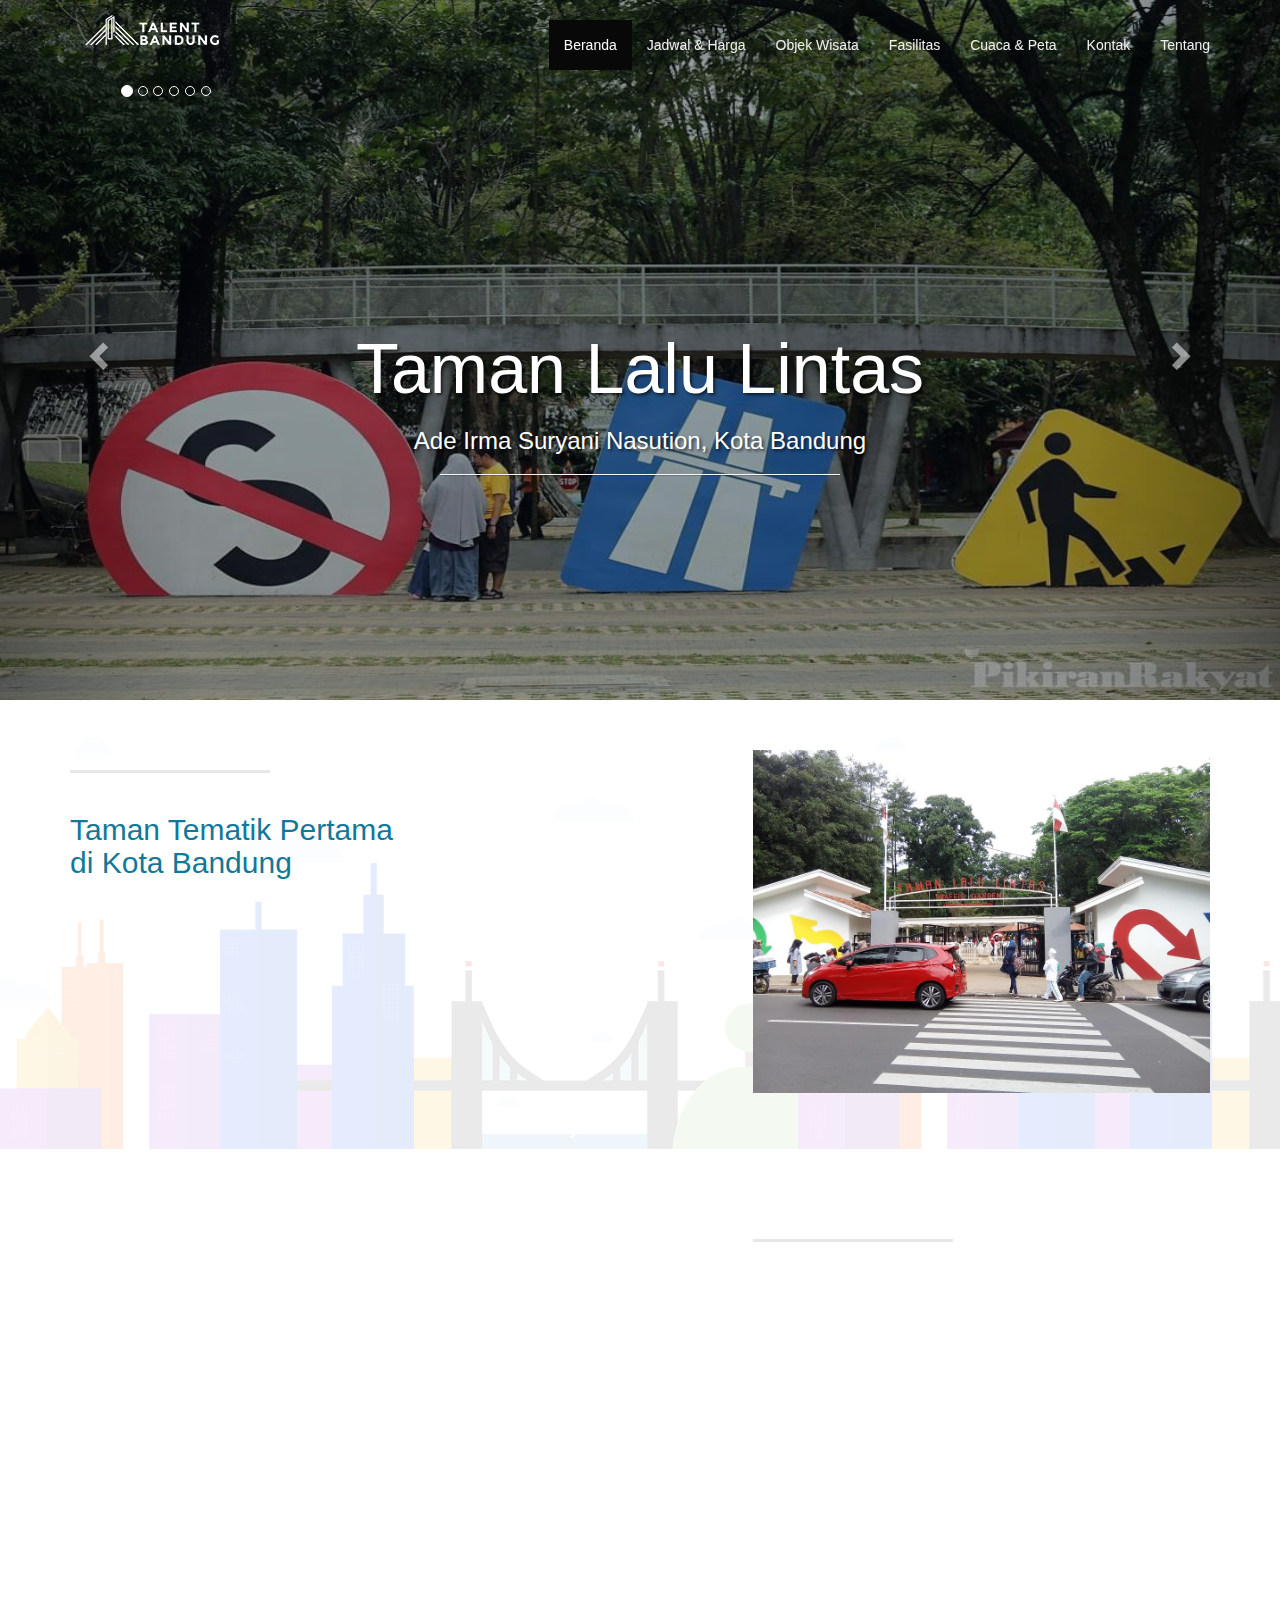
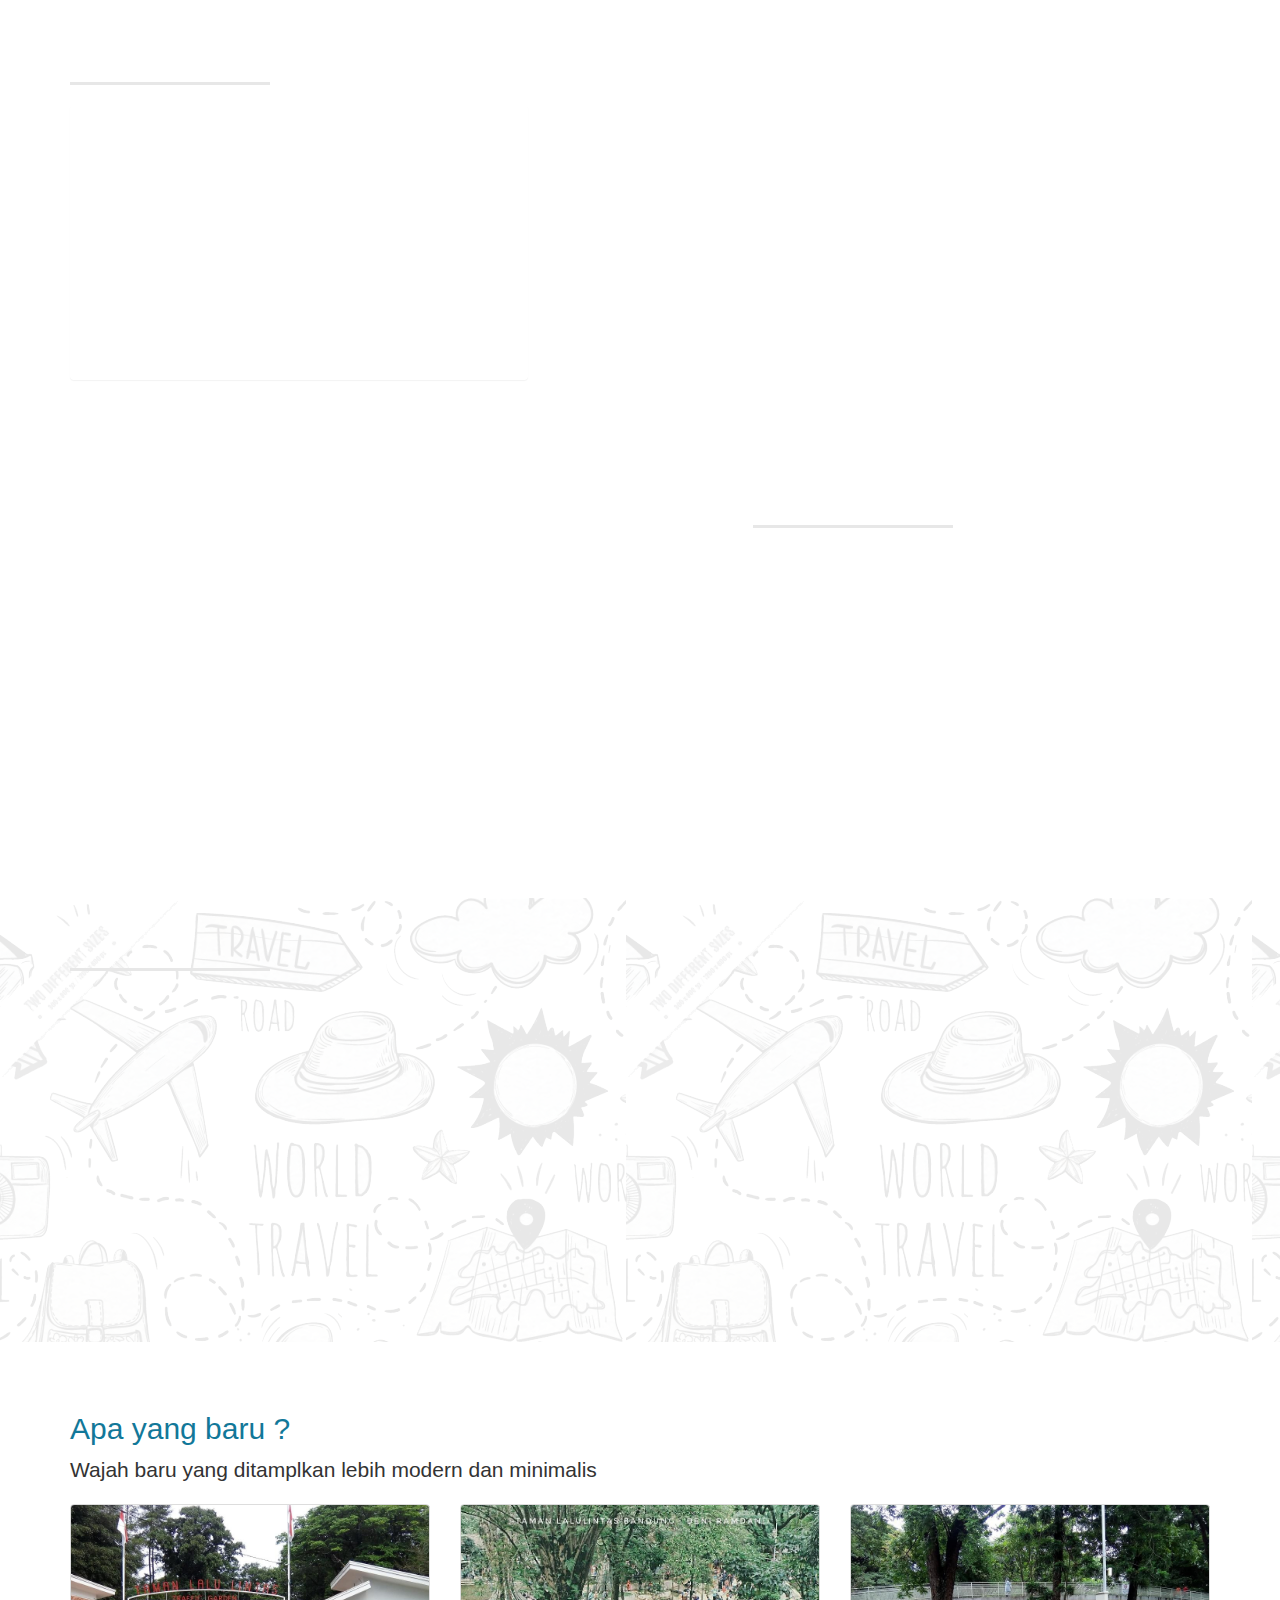
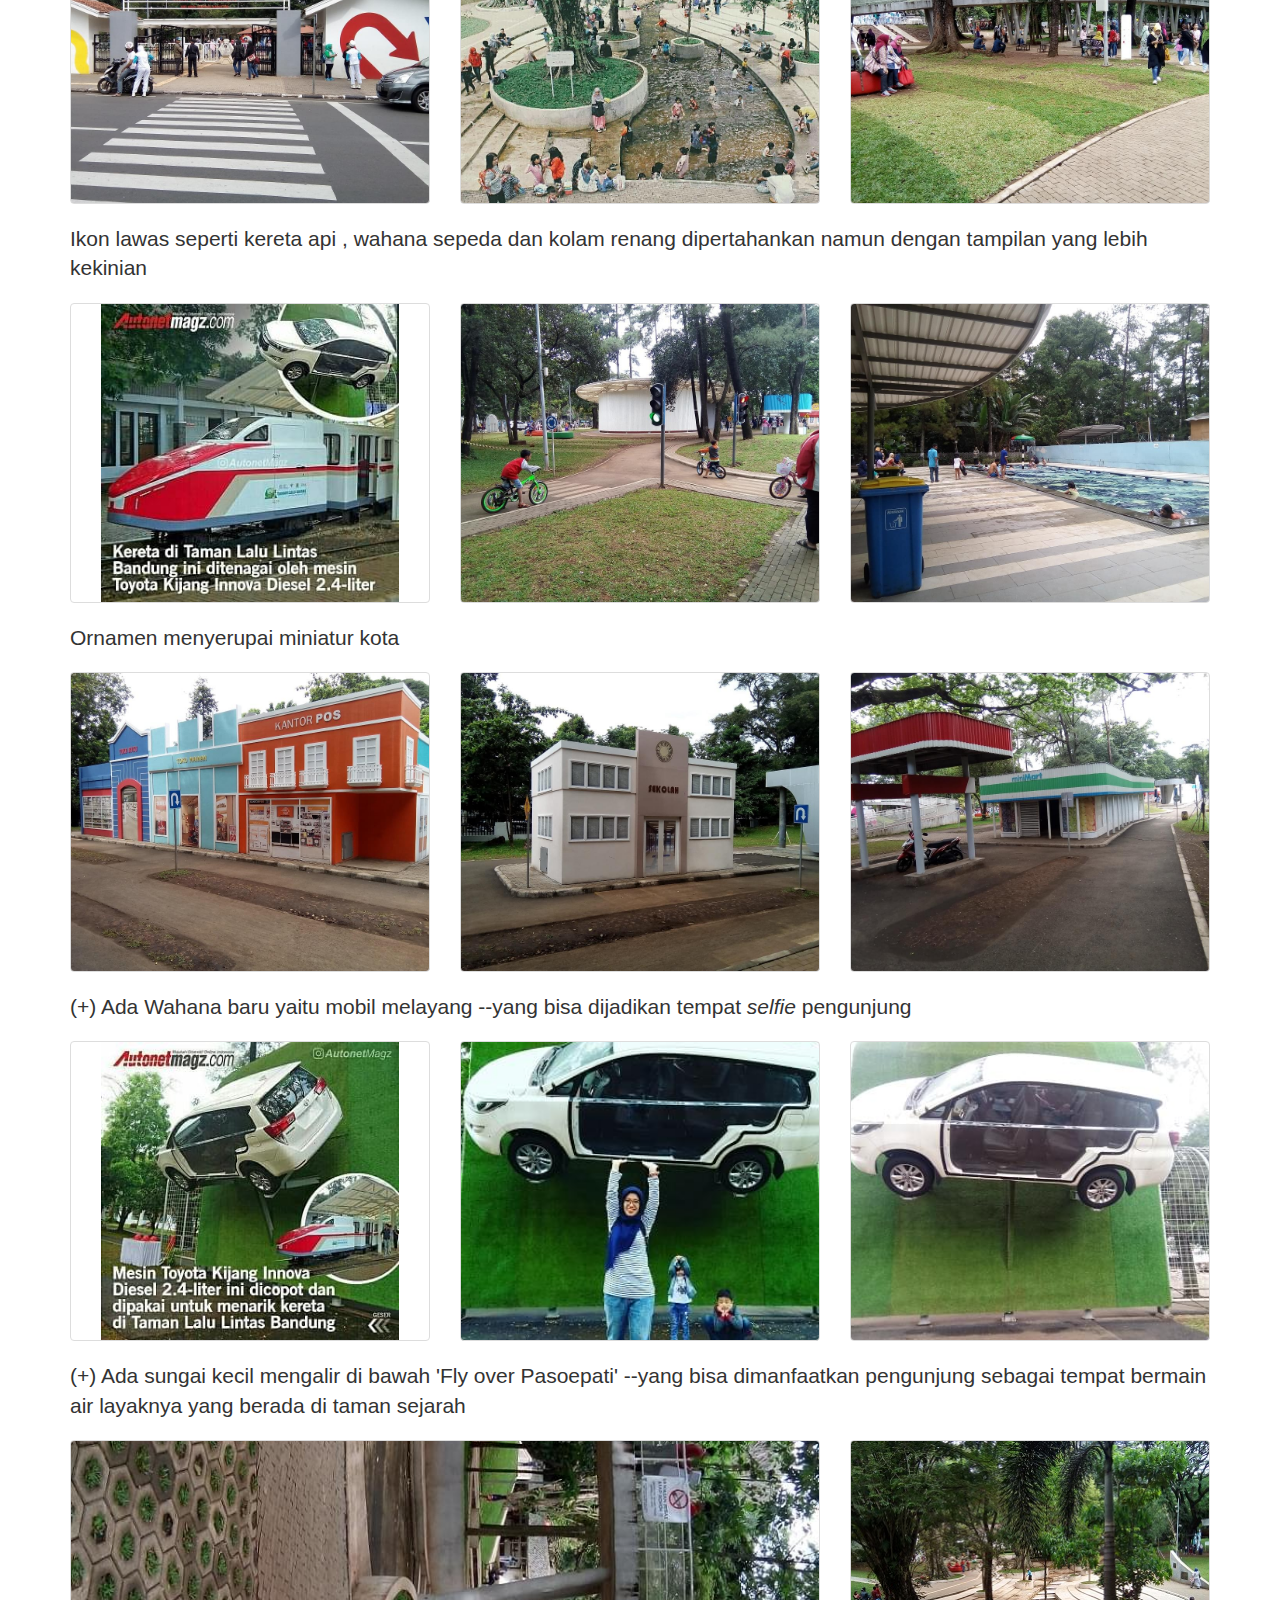
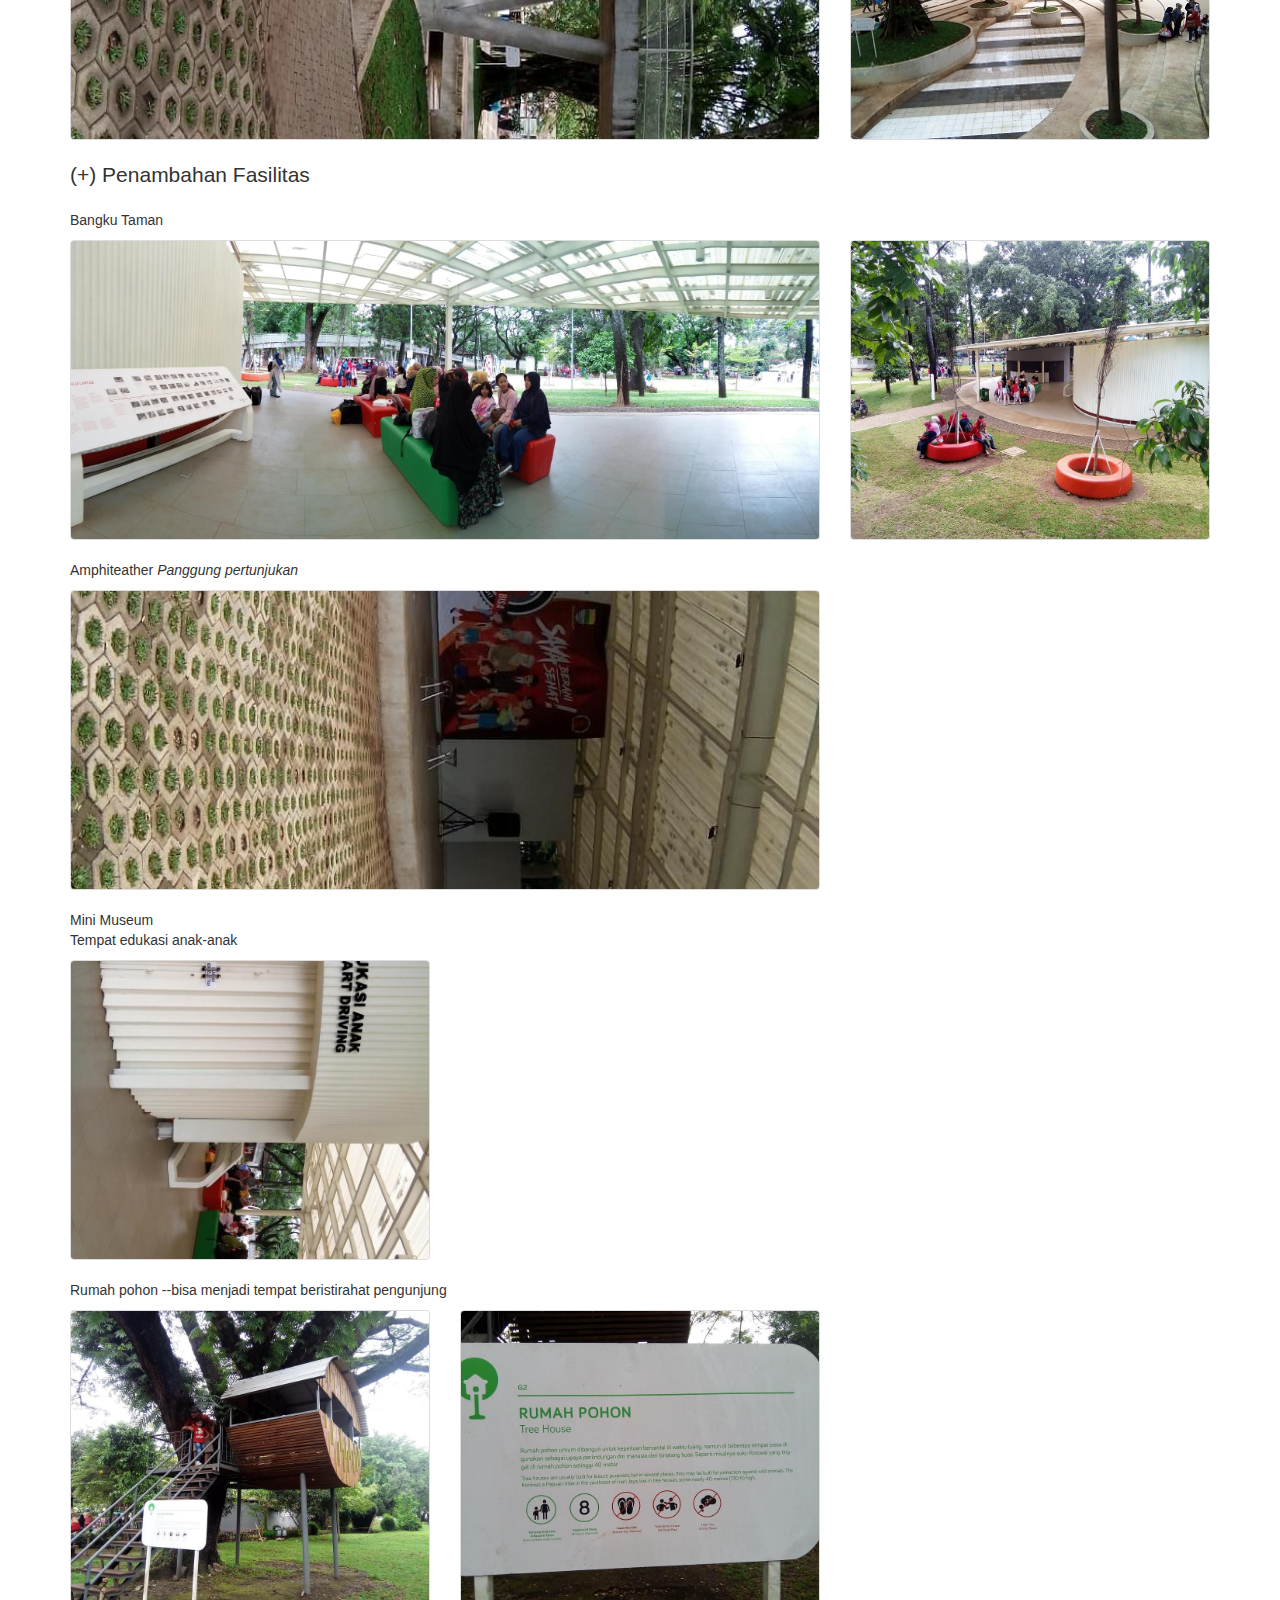
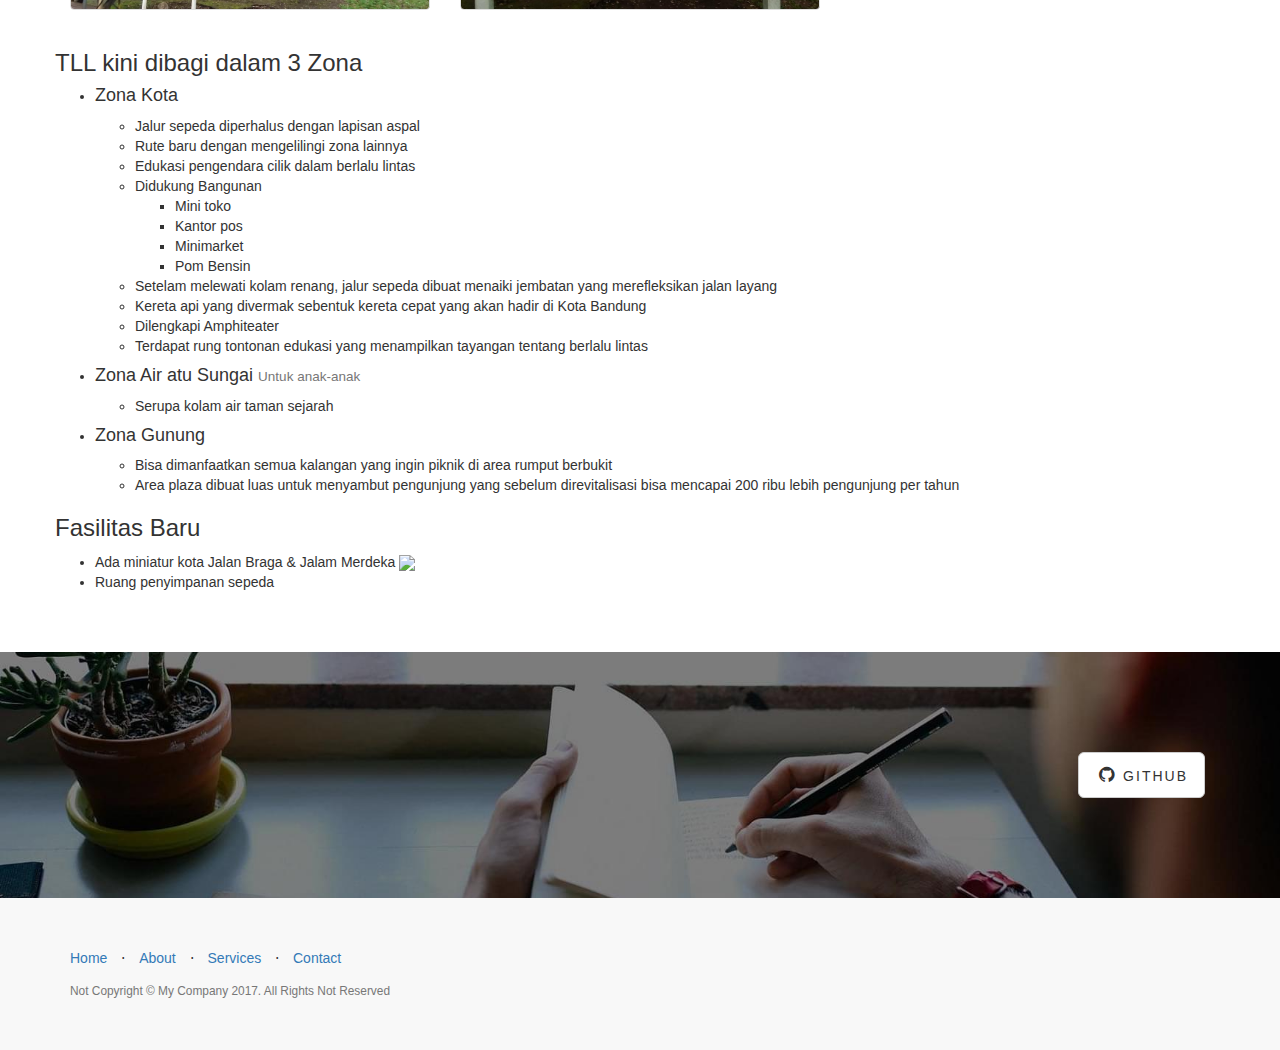
==== commit d58a4866: "hapus rambu-rambu" ====
--- a/index.html
+++ b/index.html
@@ -355,7 +355,6 @@
                                 </div>
 
 
-                            <p class="lead">Rambu-rambu yang terpasang kini mengalami banyak perbaikan</p>
                             <p class="lead">(+) Ada Wahana baru yaitu mobil melayang --yang bisa dijadikan tempat <i>selfie</i> pengunjung </p>
                                  <div class="row">
                                   <div class="col-sm-12 col-md-4">
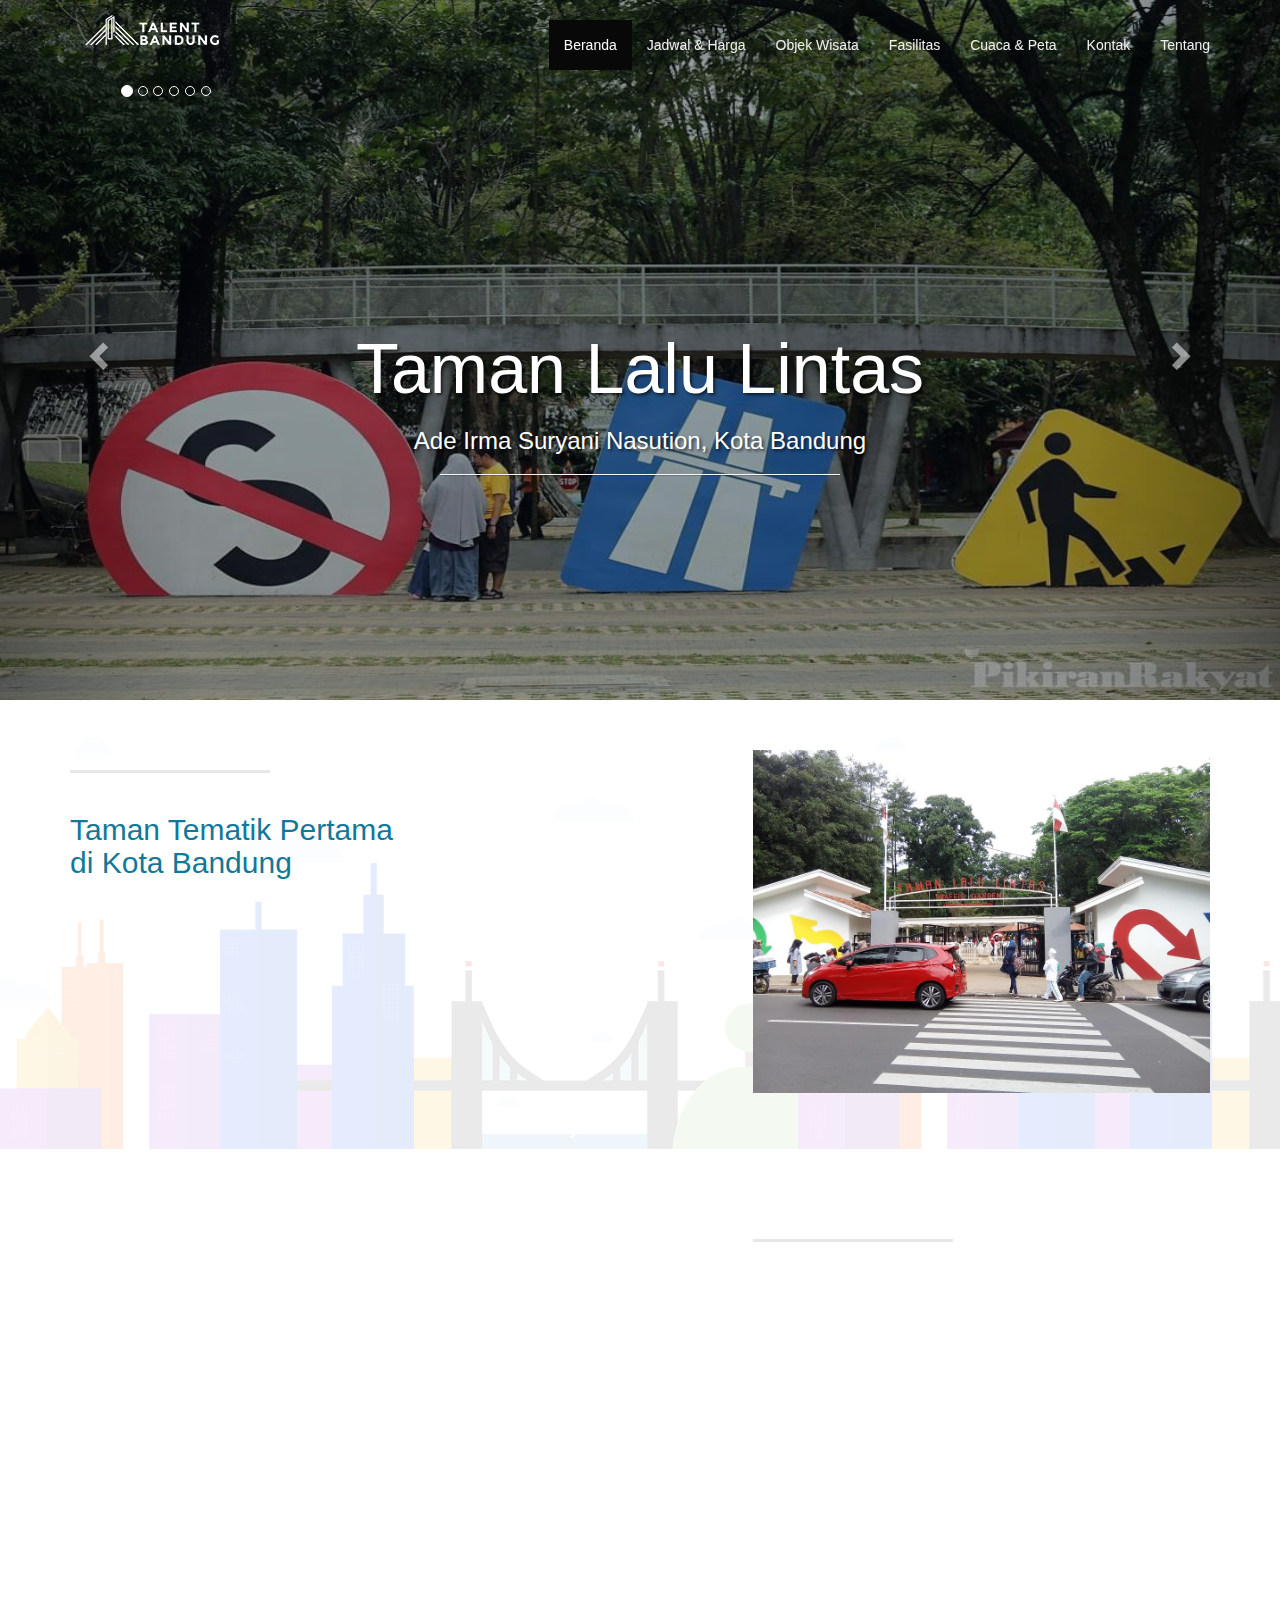
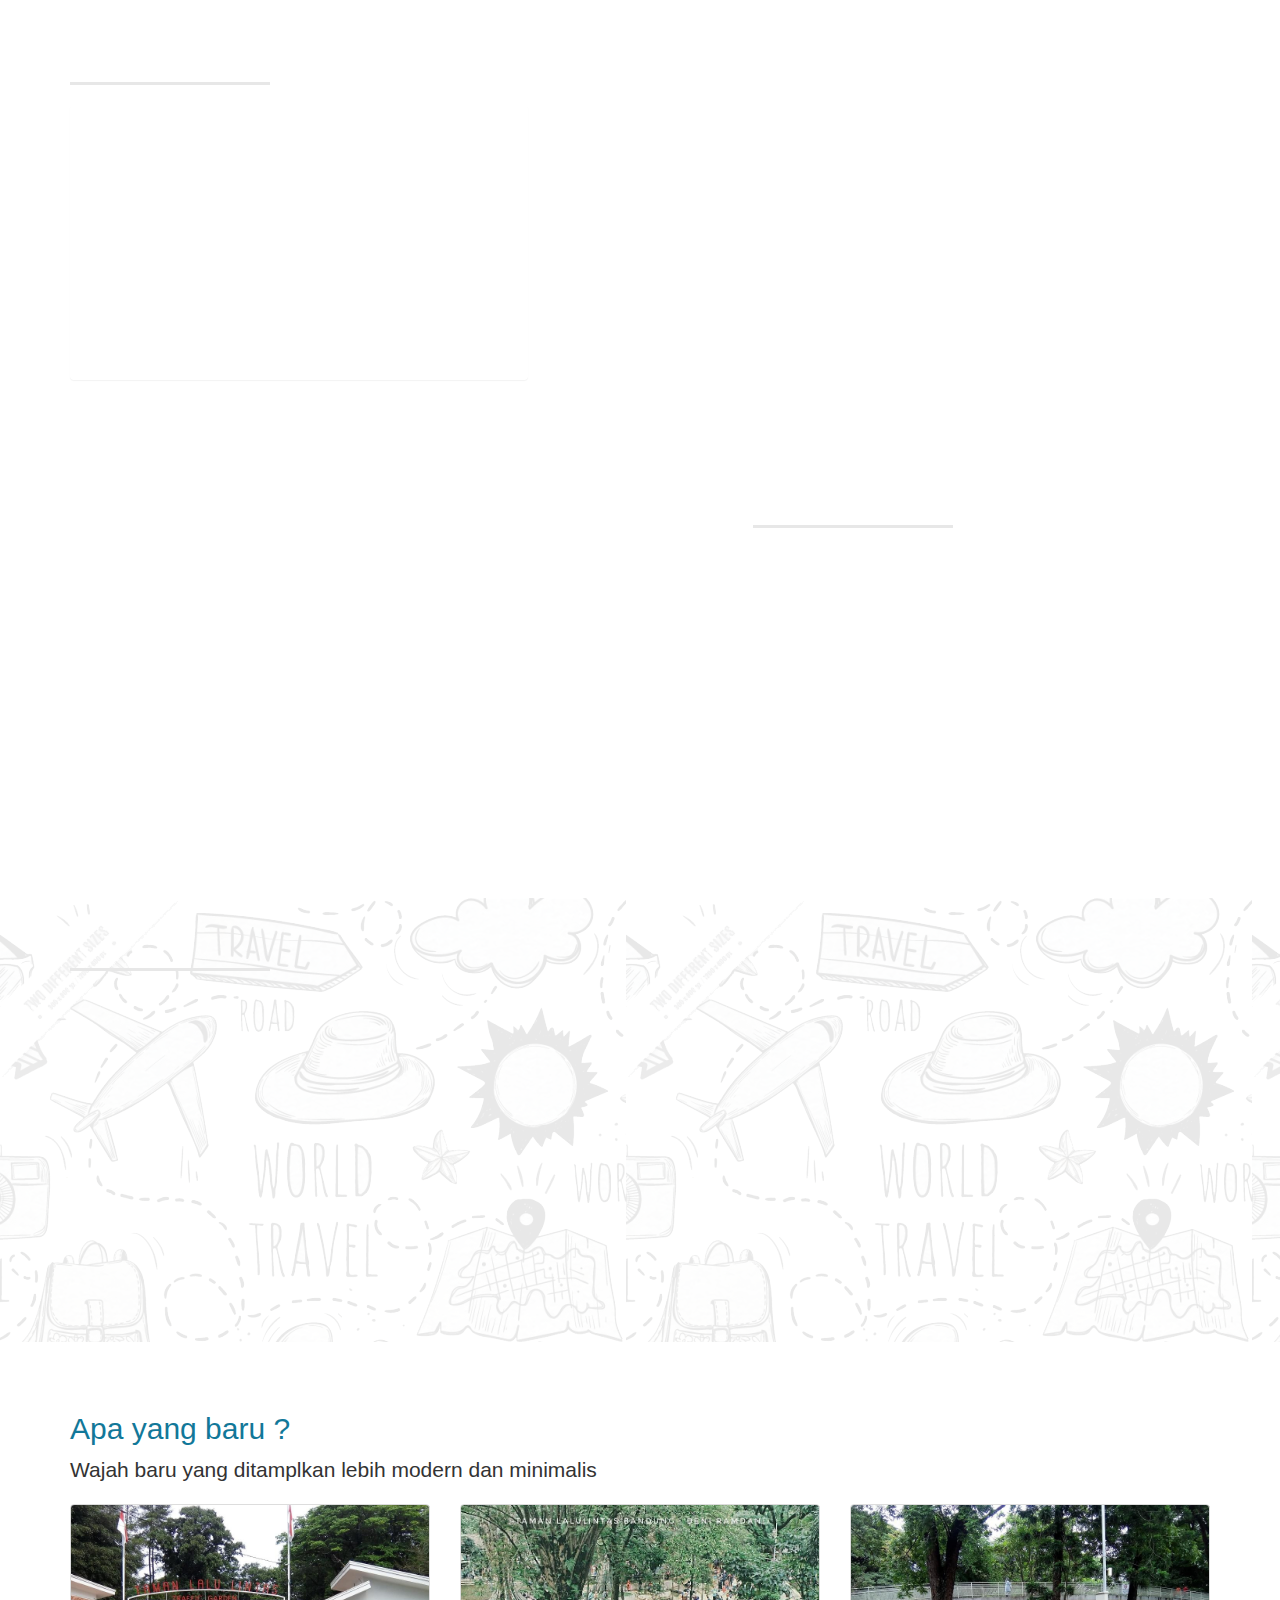
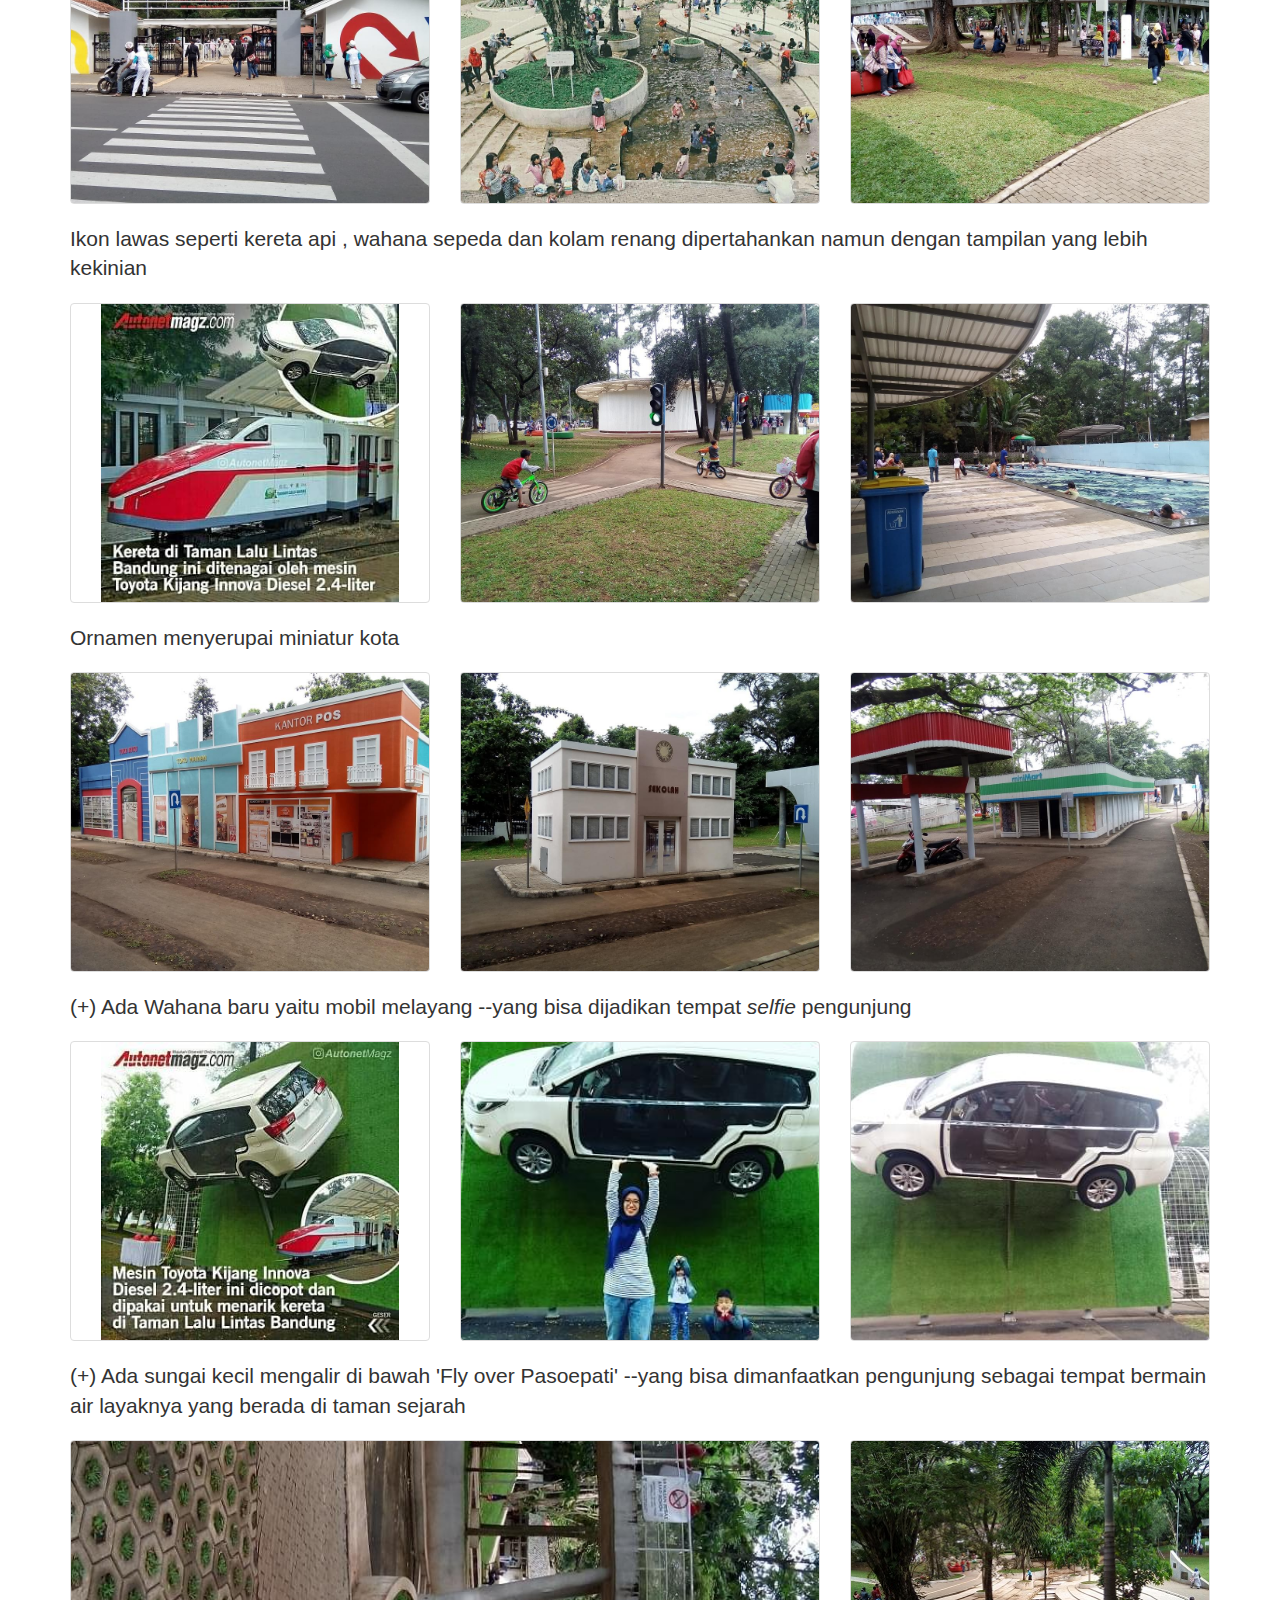
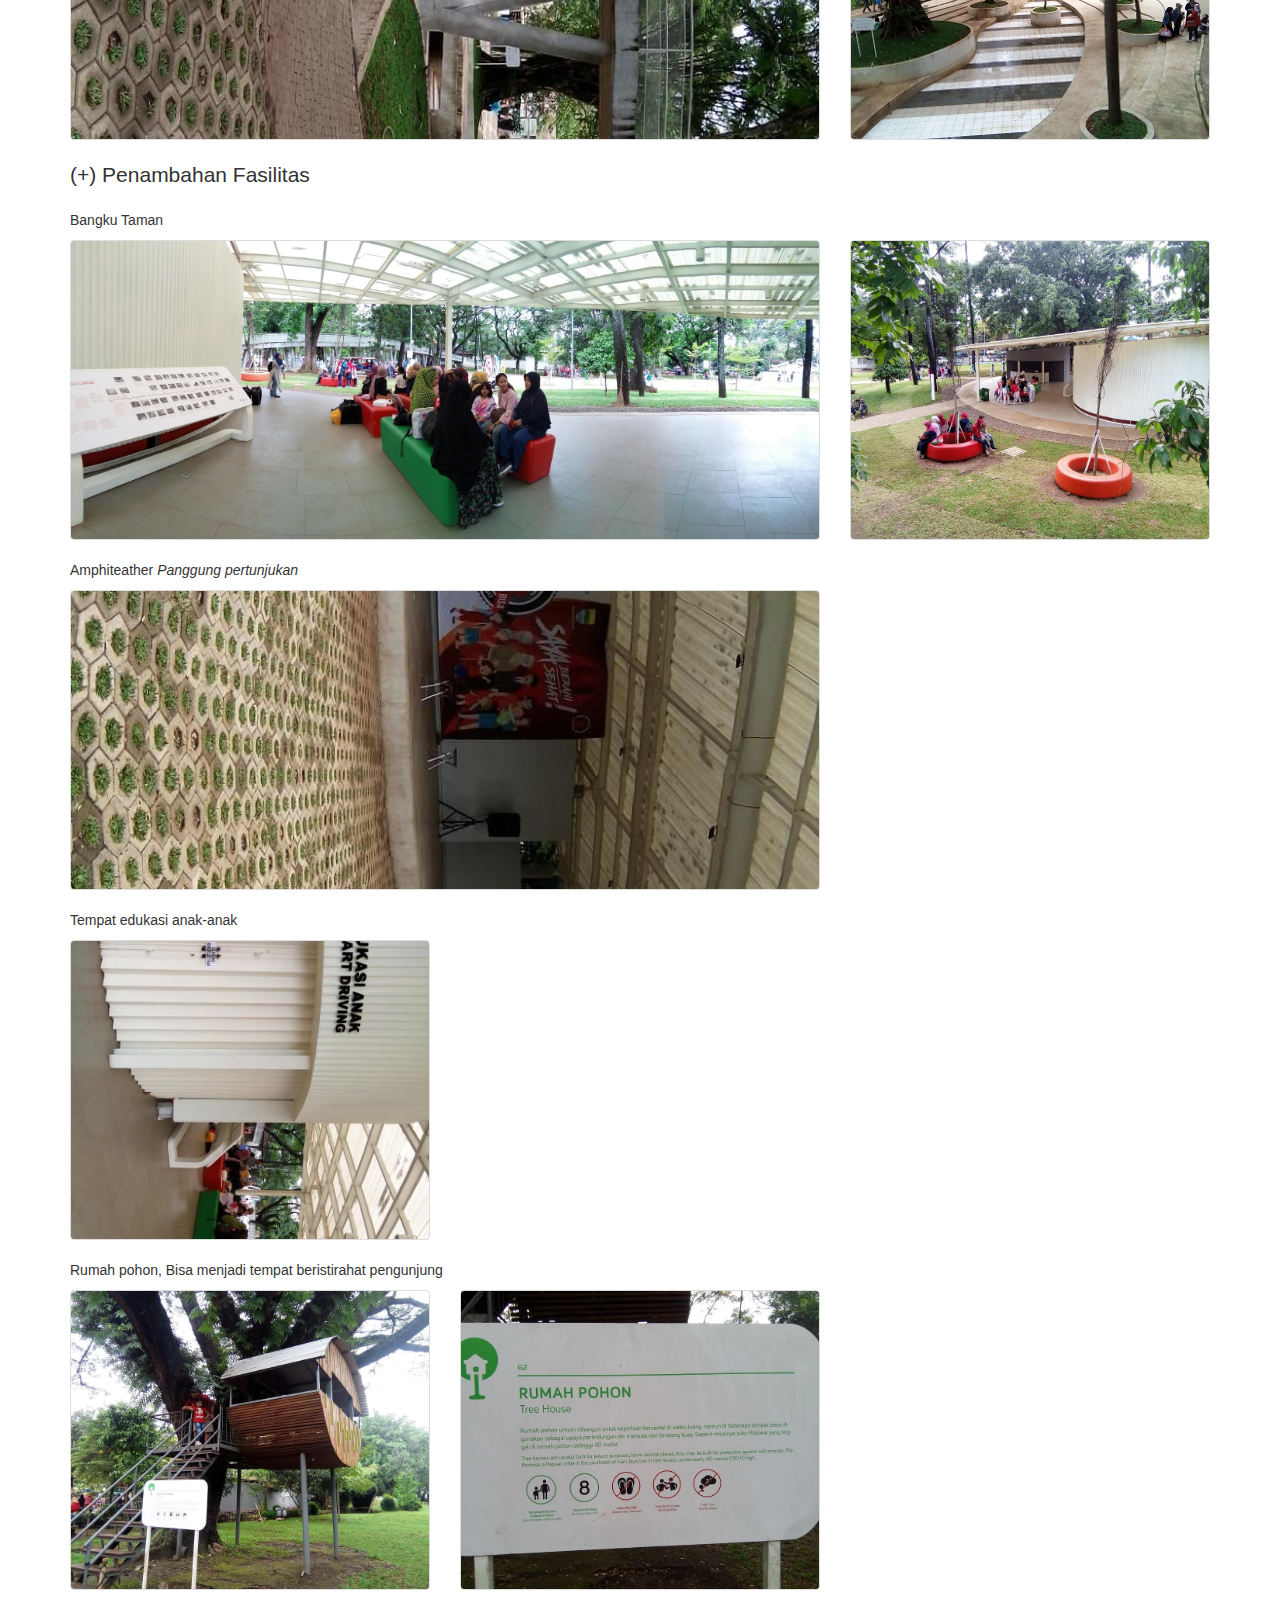
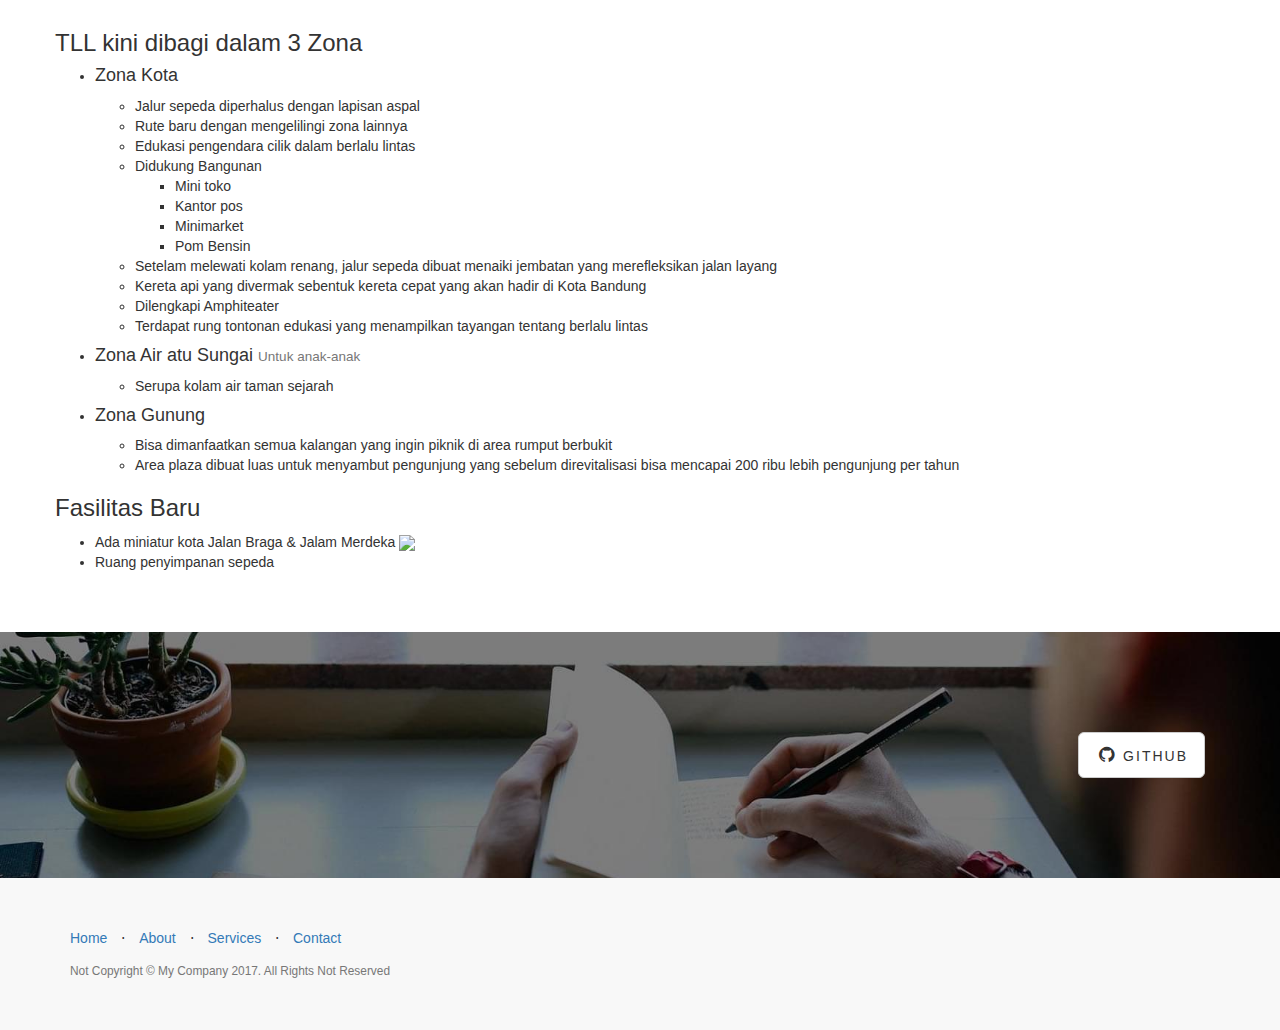
==== commit a5adcc31: "terdapat kesalahan pengetikan" ====
--- a/index.html
+++ b/index.html
@@ -402,7 +402,6 @@
                                             </a>
                                           </div>
                                         </div>
-                                    Mini Museum
                                     <p>Tempat edukasi anak-anak</p>
                                         <div class="row">
                                           <div class="col-sm-12 col-md-4">
@@ -411,7 +410,7 @@
                                           </div>
                                         </div>
 
-                                    <p>Rumah pohon --bisa menjadi tempat beristirahat pengunjung</p>
+                                    <p>Rumah pohon, Bisa menjadi tempat beristirahat pengunjung</p>
                                         <div class="row">
                                           <div class="col-sm-12 col-md-4">
                                             <a href="" class="thumbnail" style="background-image: url('assets/img/tll_aisn/rumah-pohon-1.jpg');">
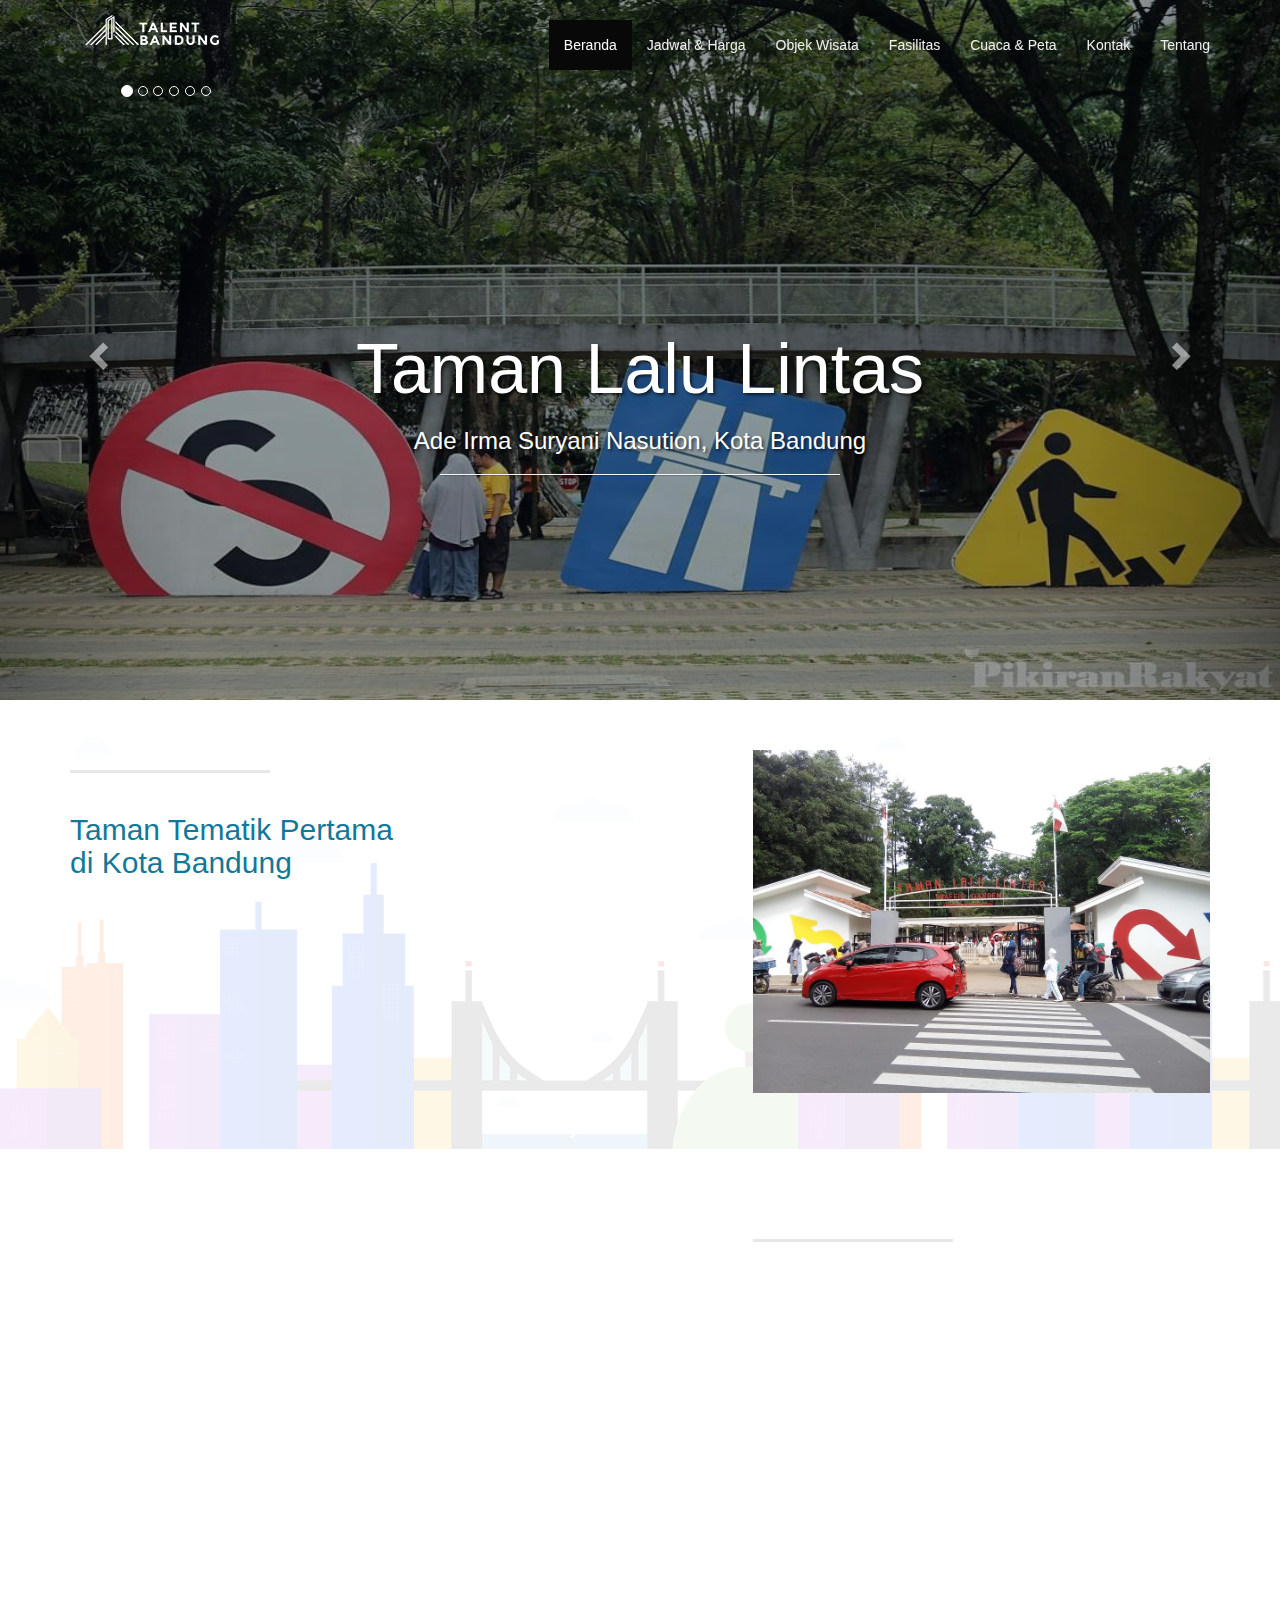
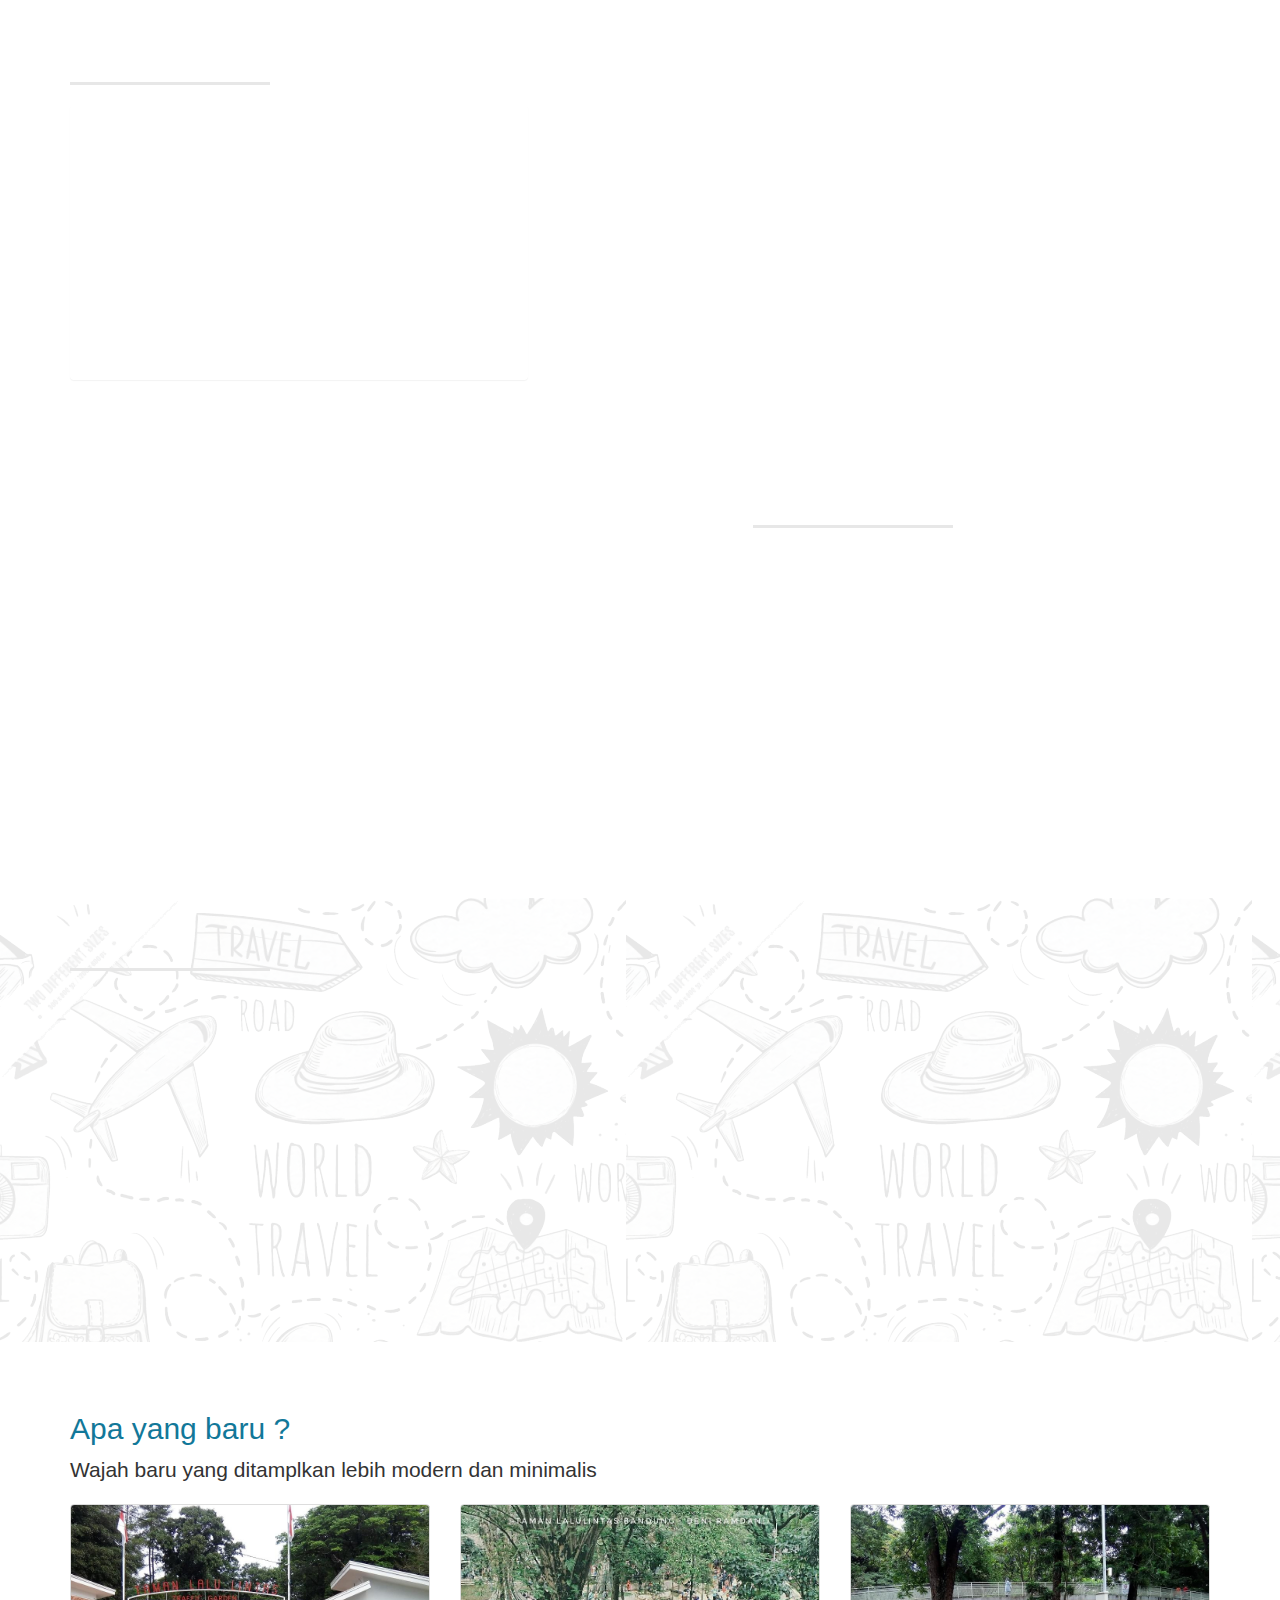
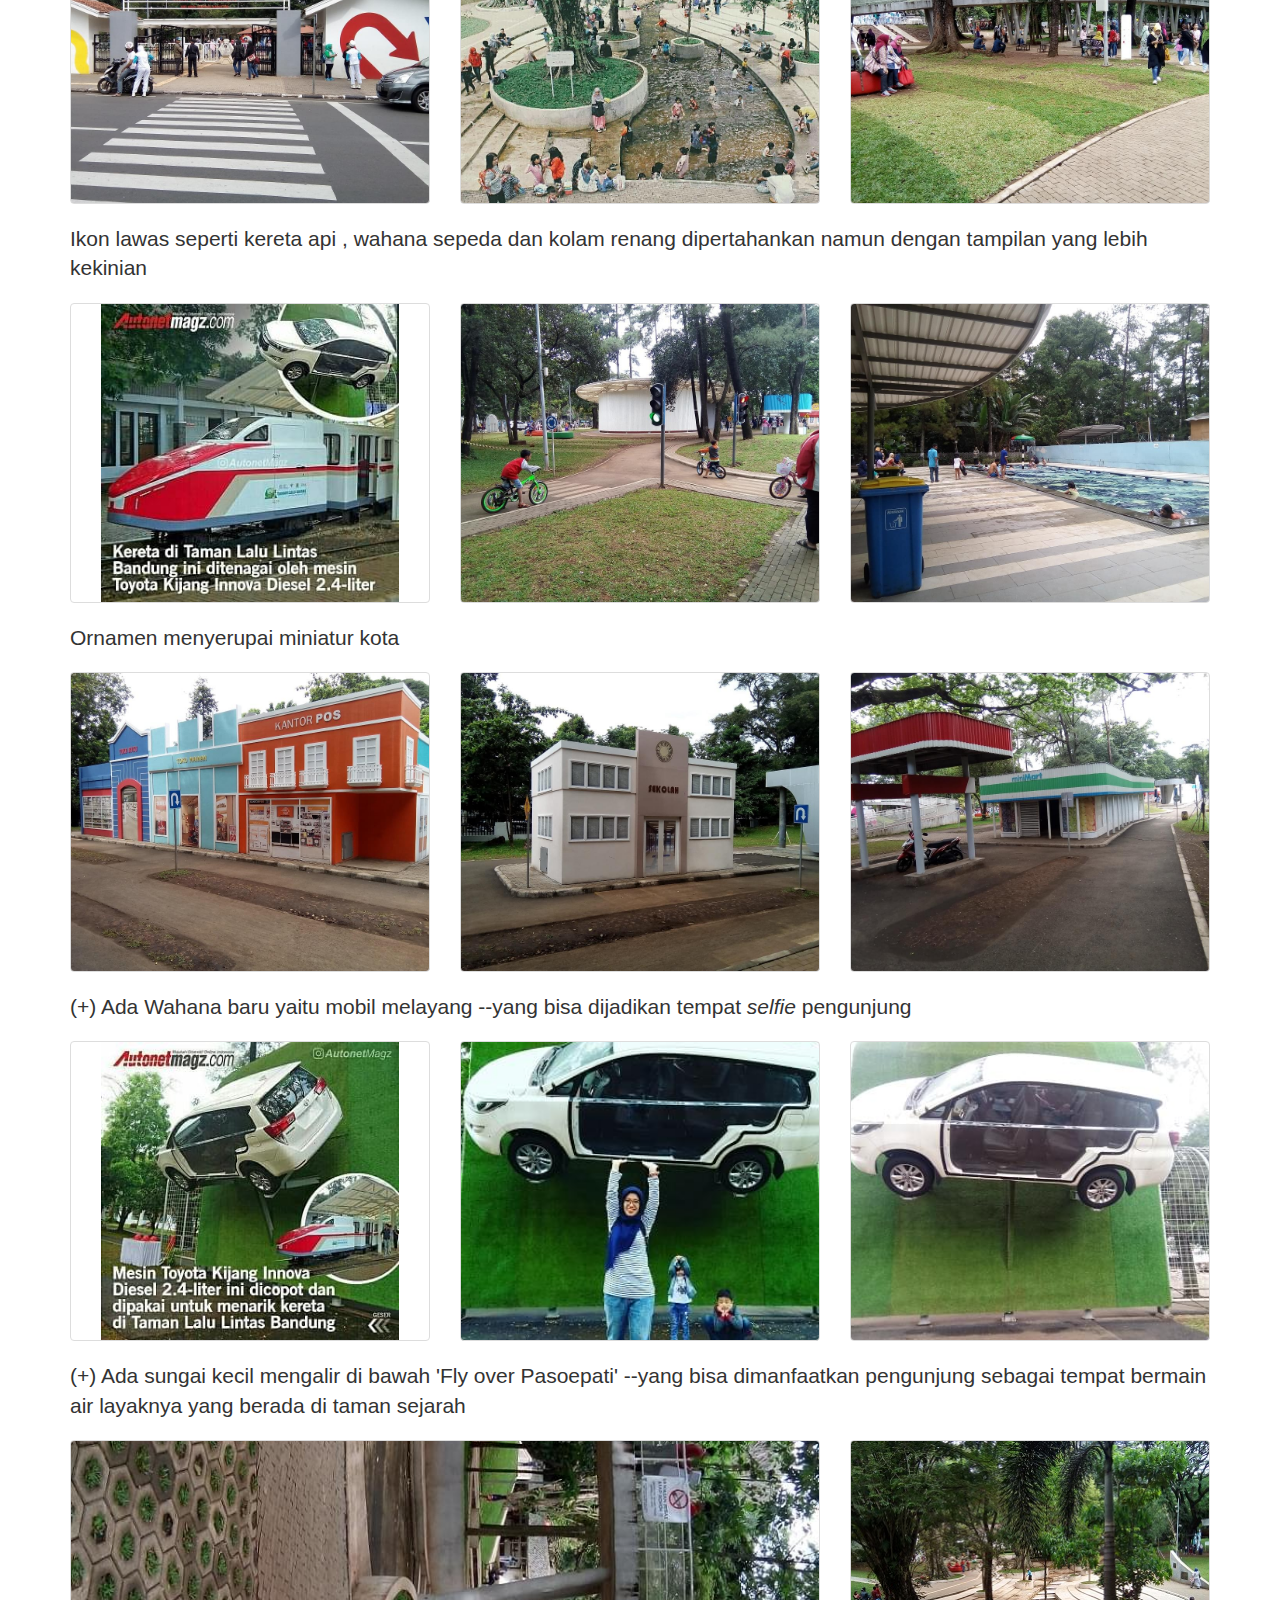
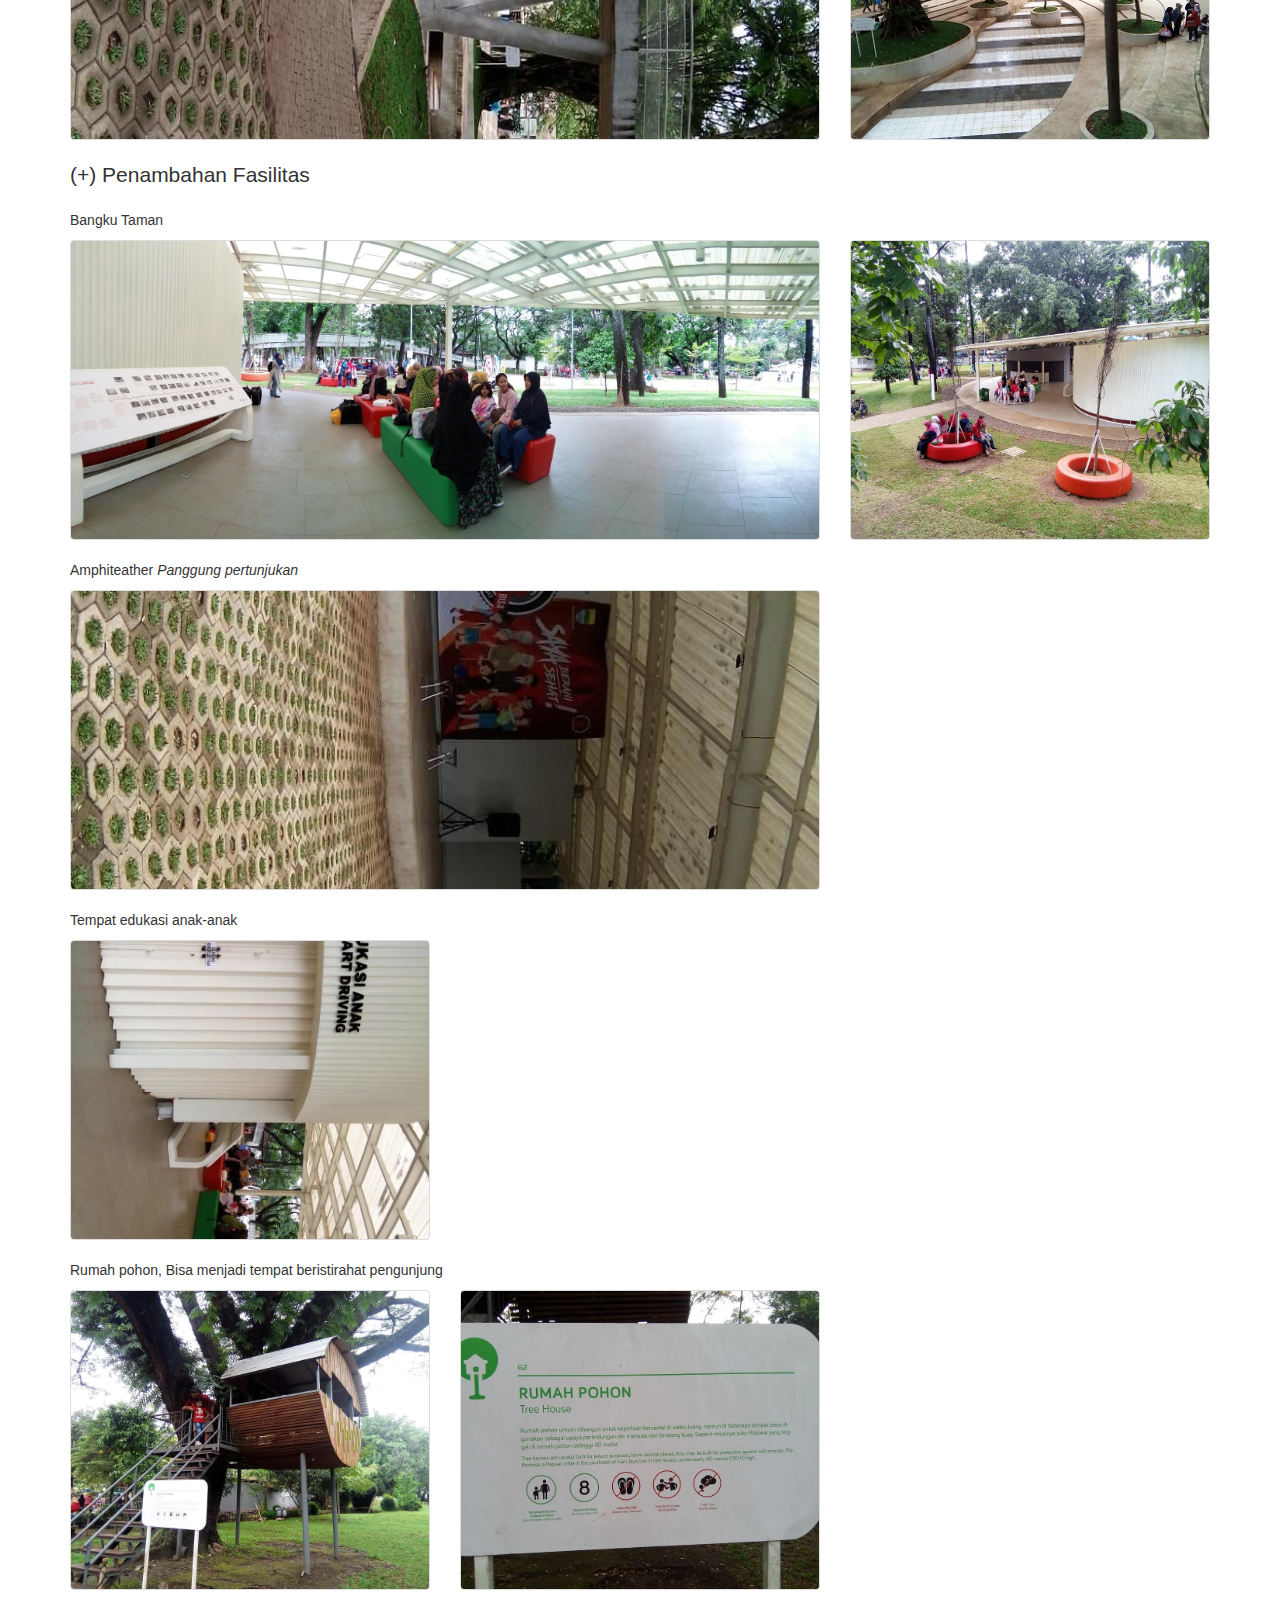
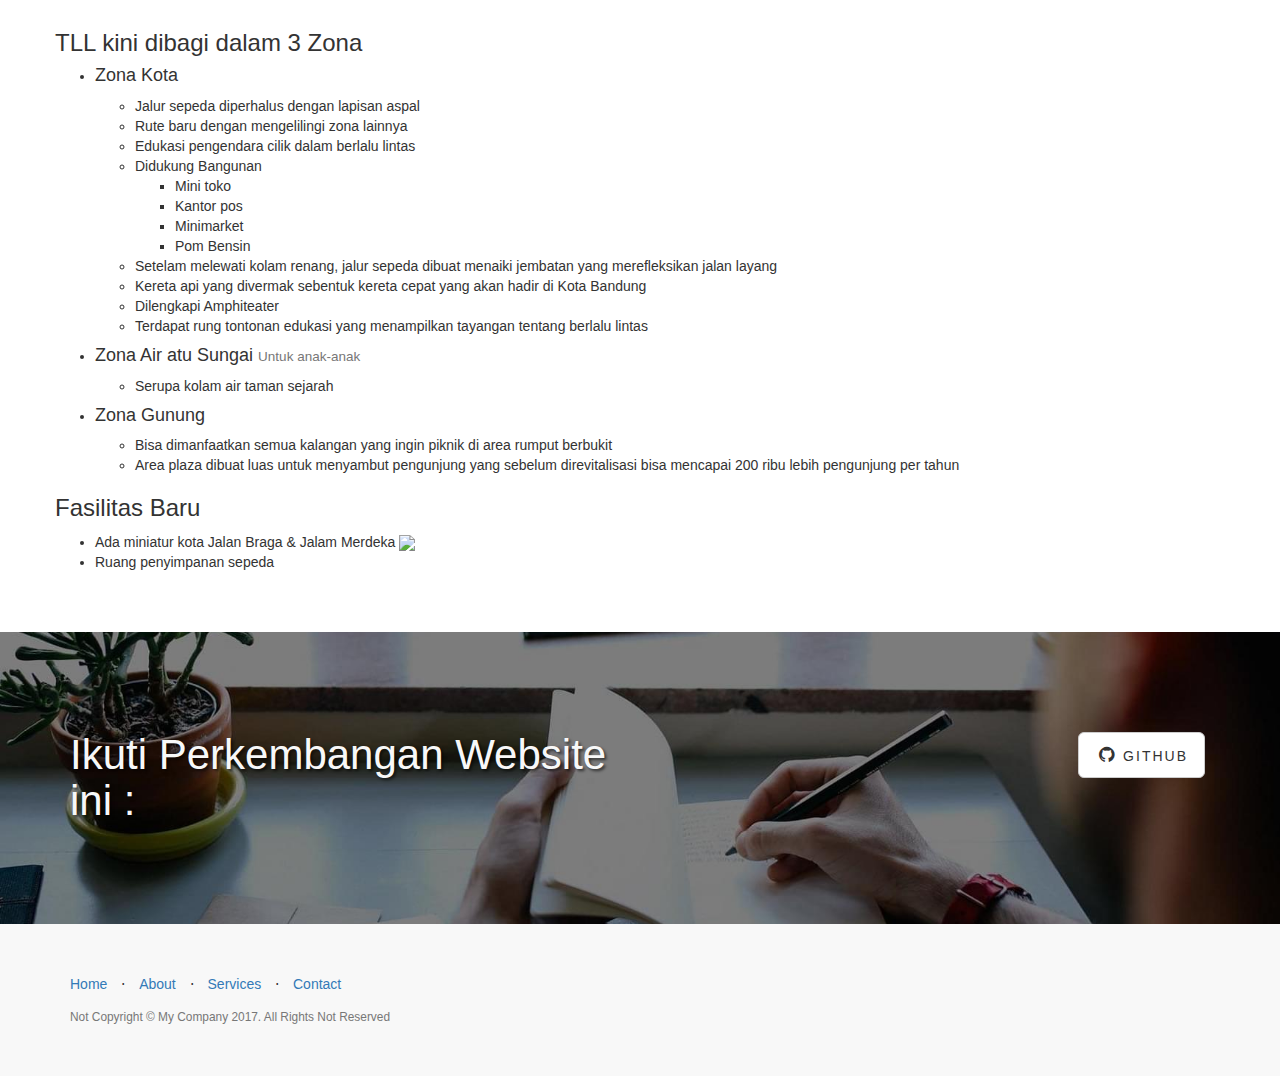
==== commit a7c67302: "tambah judul pada footer" ====
--- a/index.html
+++ b/index.html
@@ -489,7 +489,7 @@
 
             <div class="row">
                 <div class="col-lg-6">
-                    <h2></h2>
+                    <h2>Ikuti Perkembangan Website ini :</h2>
                 </div>
                 <div class="col-lg-6">
                     <ul class="list-inline banner-social-buttons">
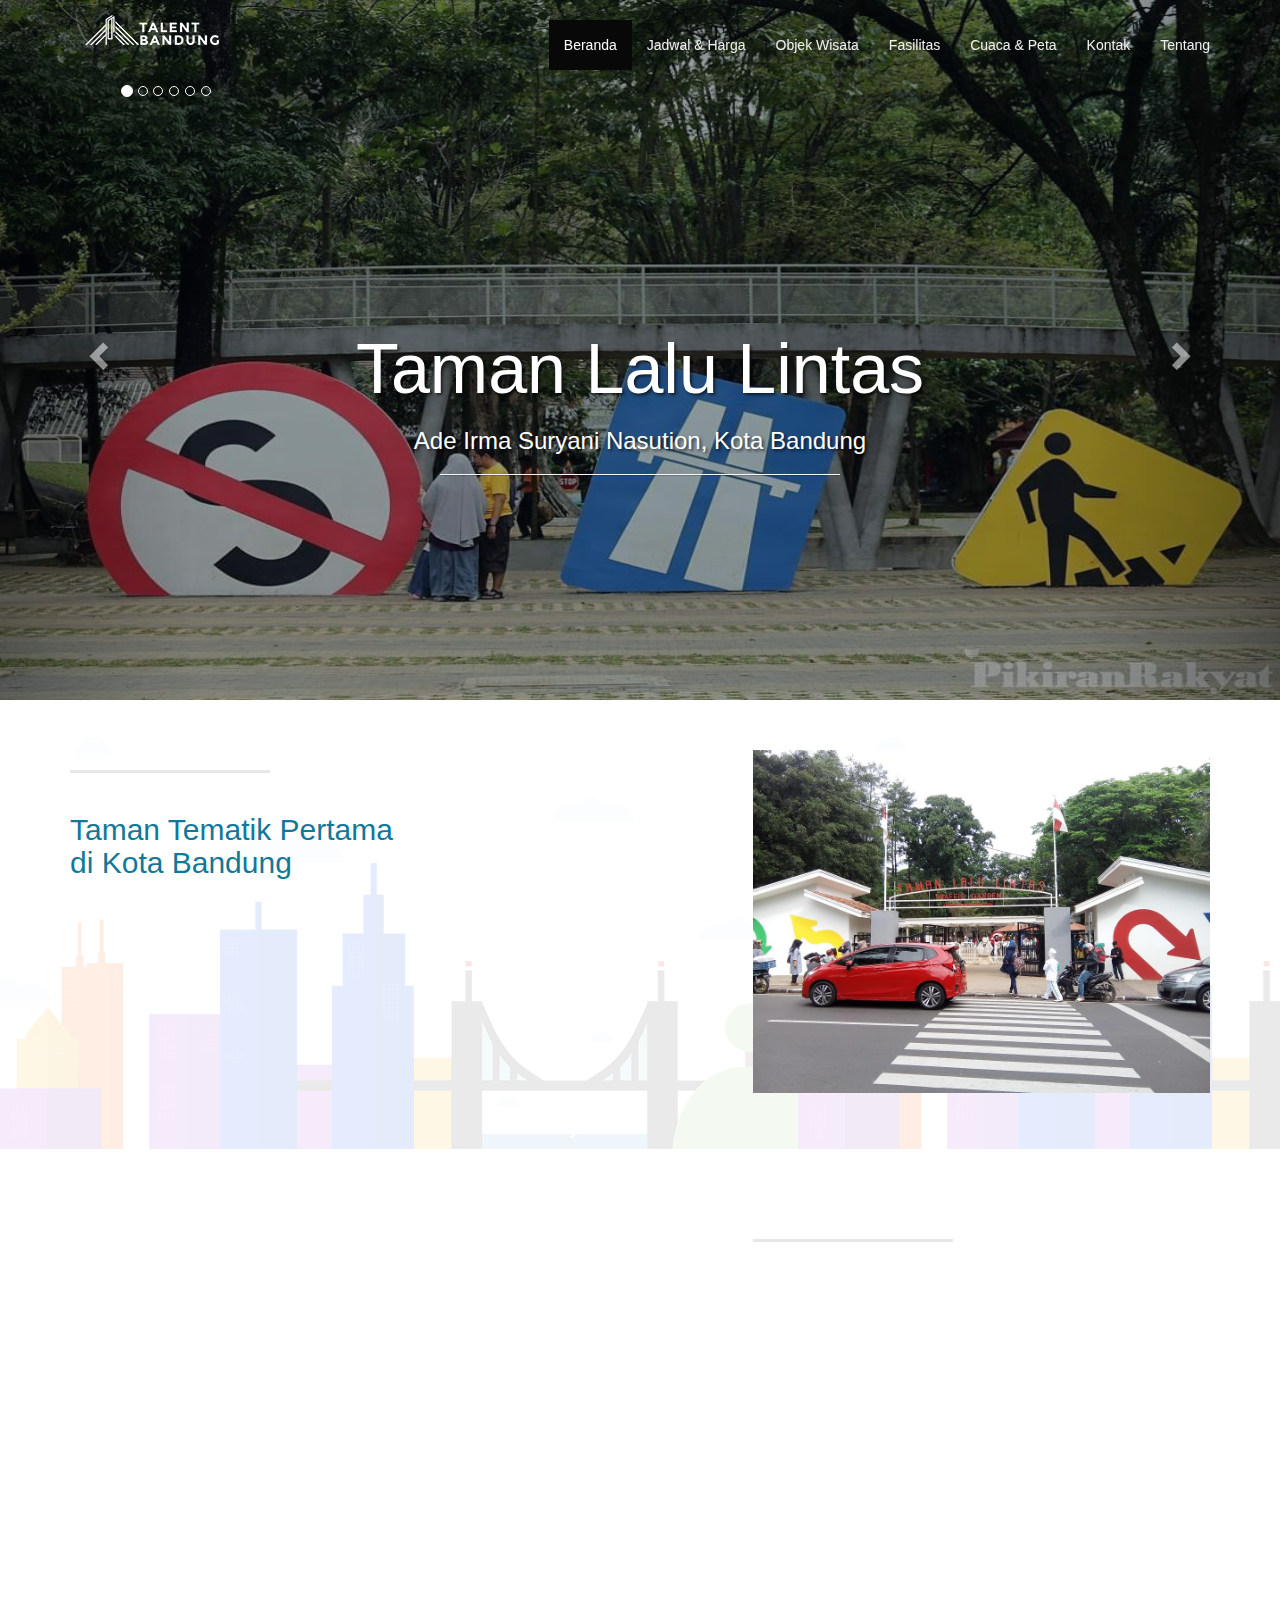
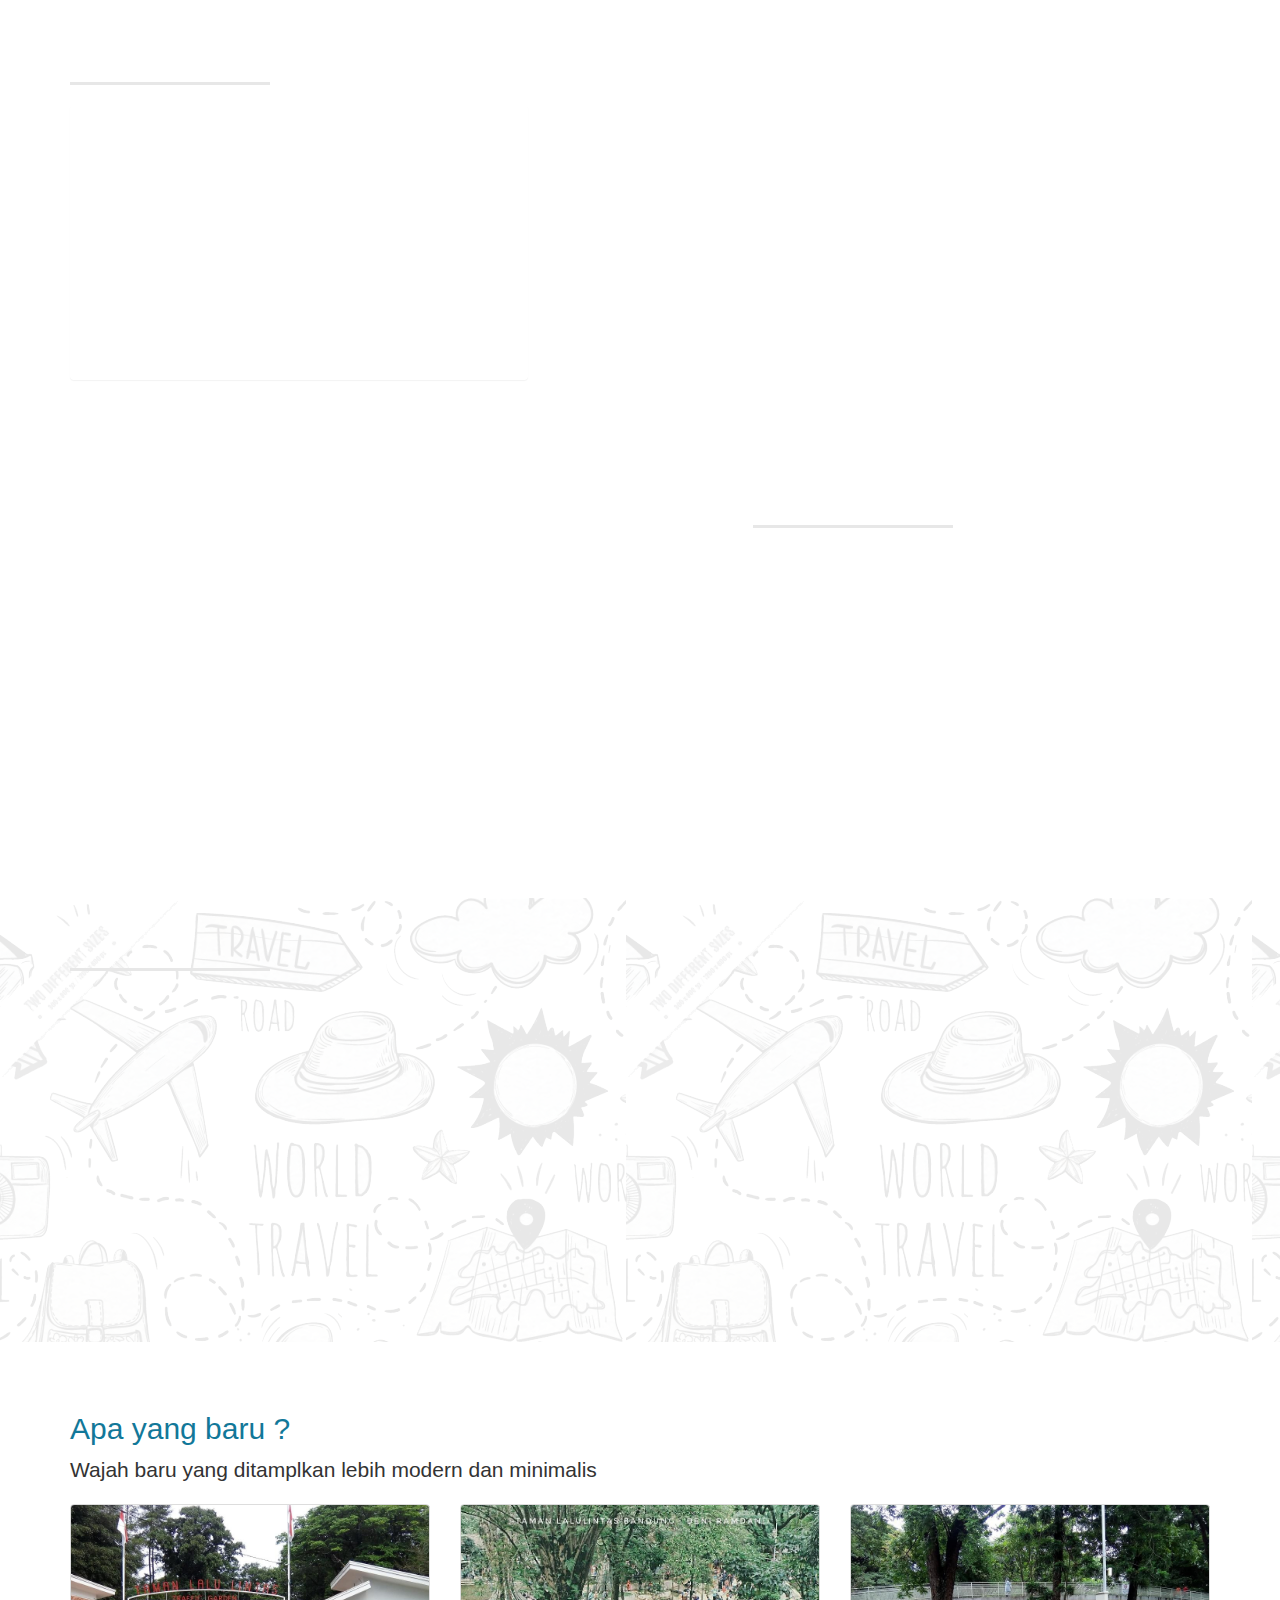
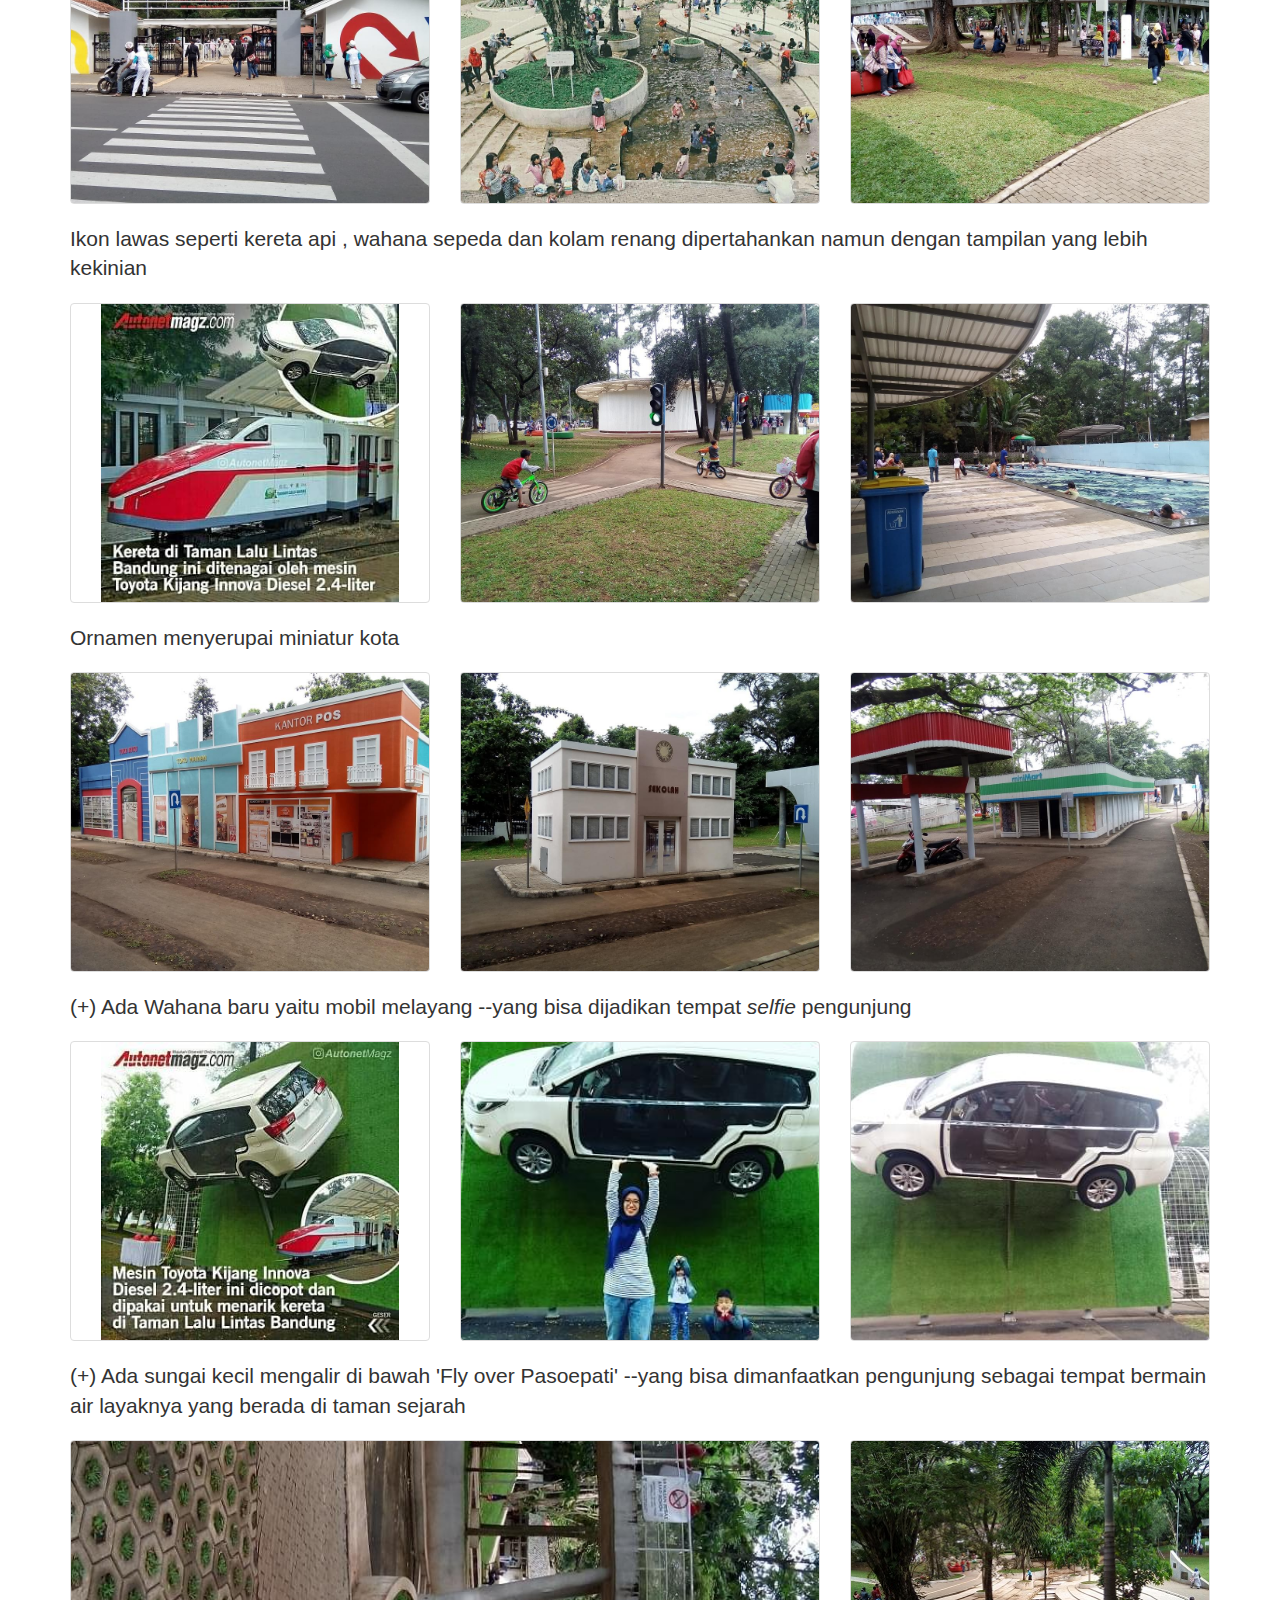
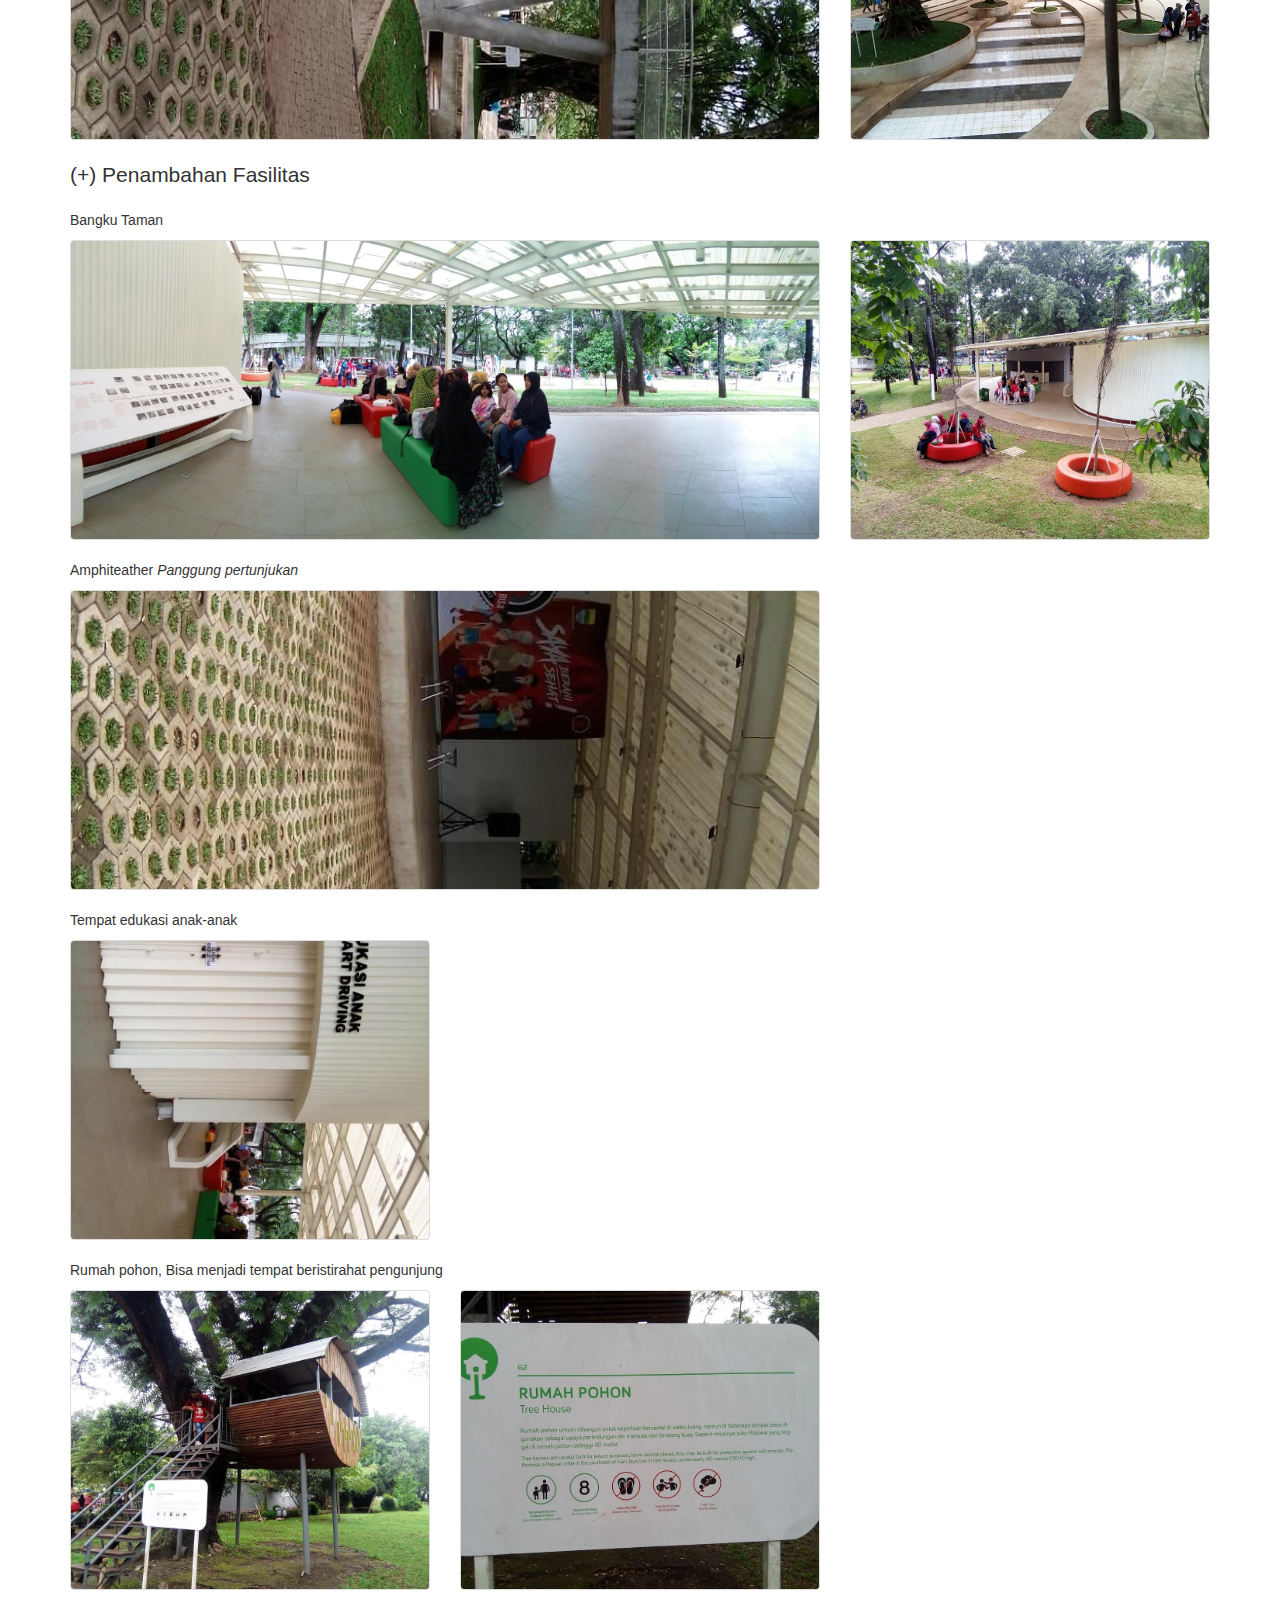
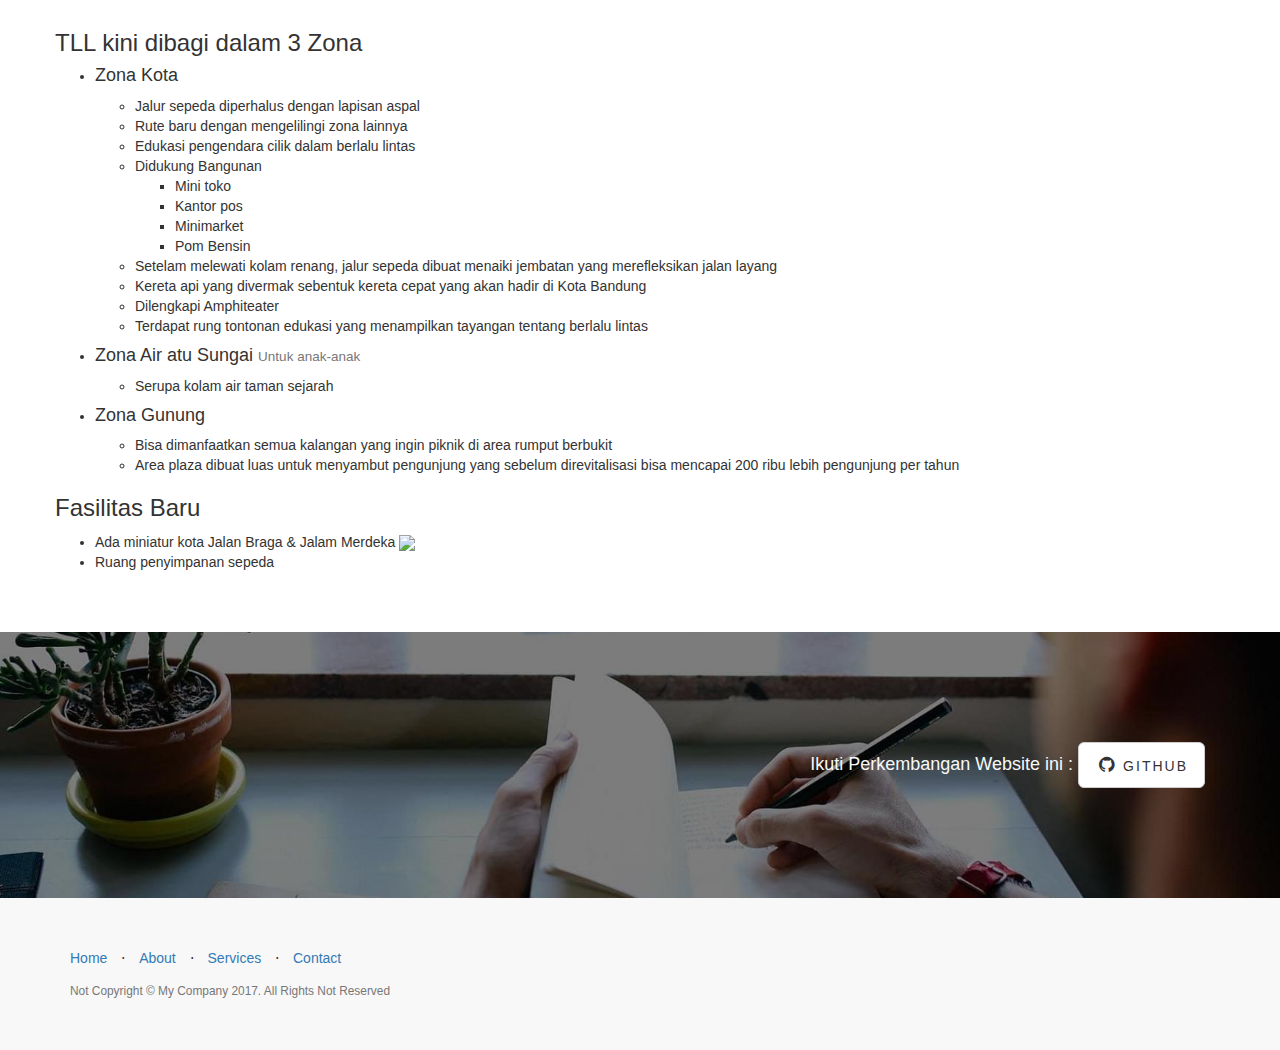
==== commit a42314c6: "update" ====
--- a/index.html
+++ b/index.html
@@ -489,12 +489,13 @@
 
             <div class="row">
                 <div class="col-lg-6">
-                    <h2>Ikuti Perkembangan Website ini :</h2>
+                    <h2></h2>
                 </div>
                 <div class="col-lg-6">
                     <ul class="list-inline banner-social-buttons">
-                        <li>
+                        <li><h4>Ikuti Perkembangan Website ini :
                             <a href="https://github.com/teguhsiswanto11/teguhsiswanto11.github.io" class="btn btn-default btn-lg"><i class="fa fa-github fa-fw"></i> <span class="network-name">Github</span></a>
+                            </h4>
                         </li>
                     </ul>
                 </div>
